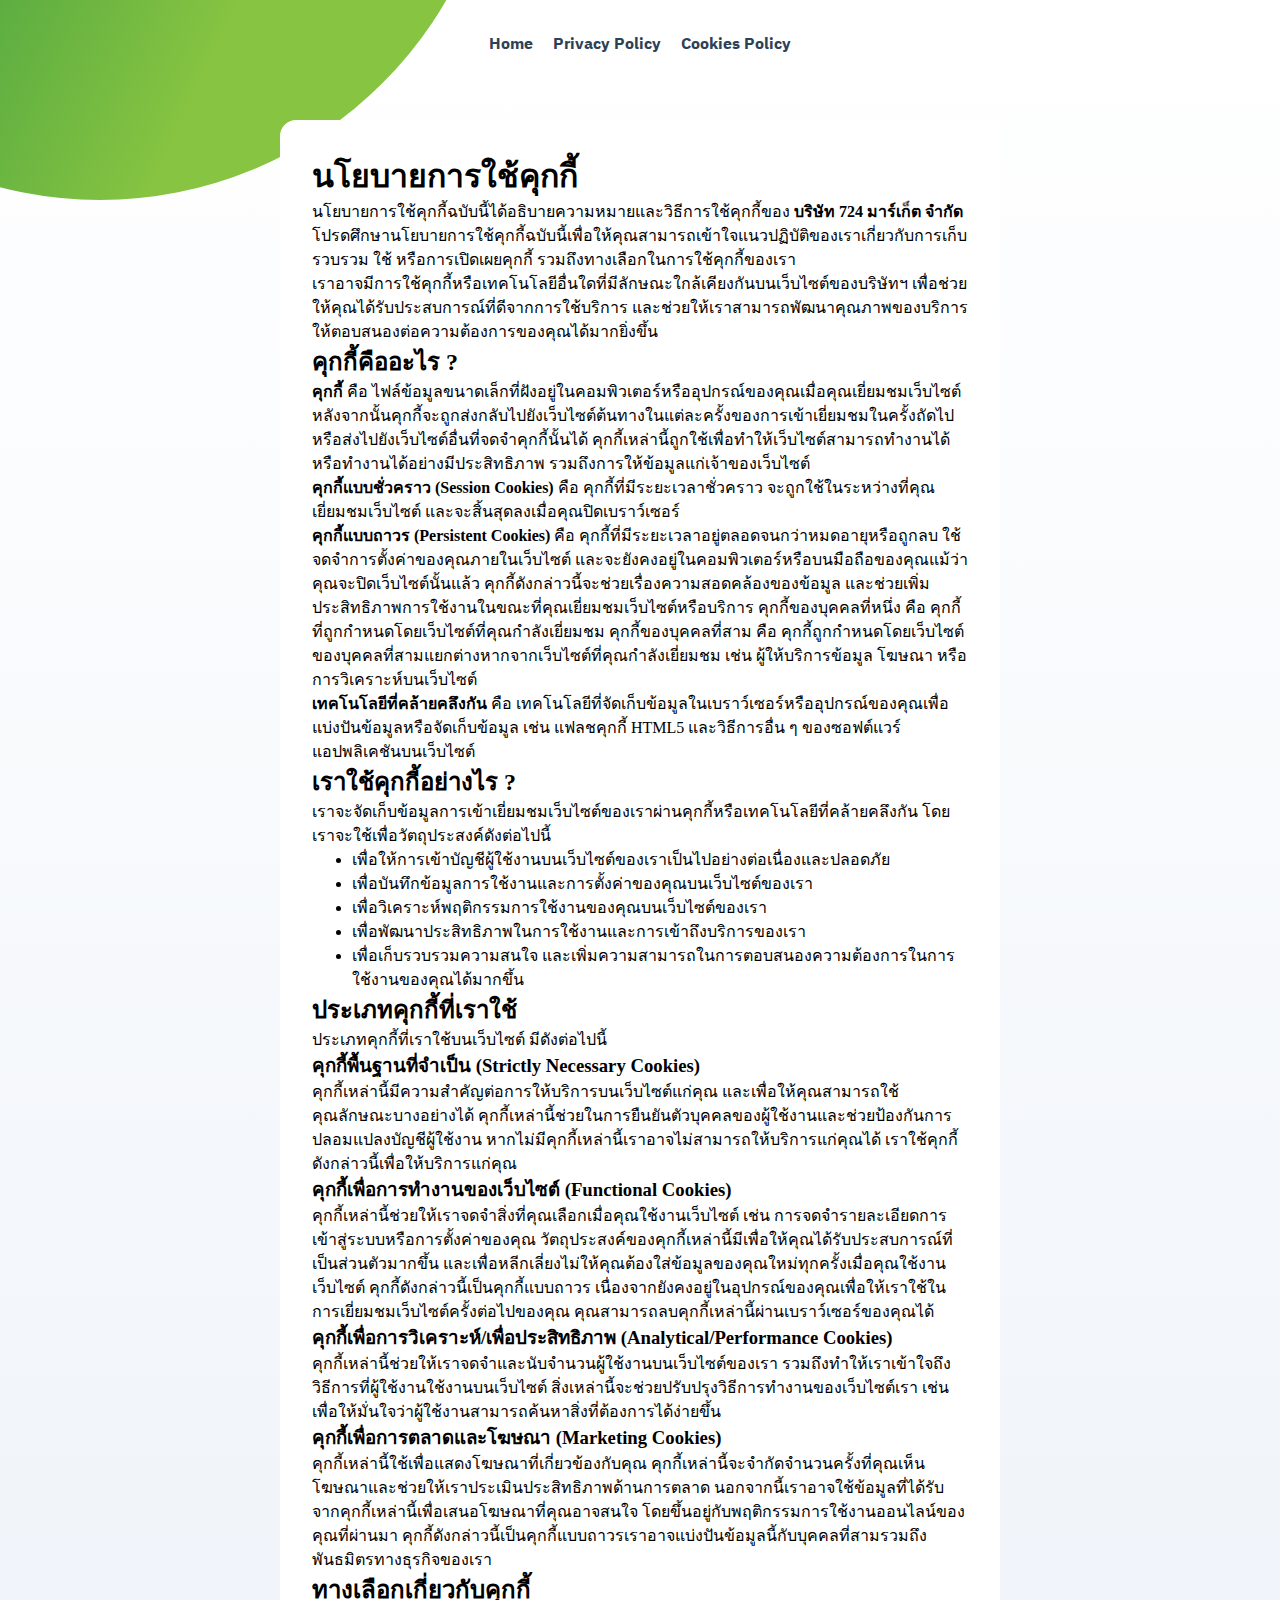
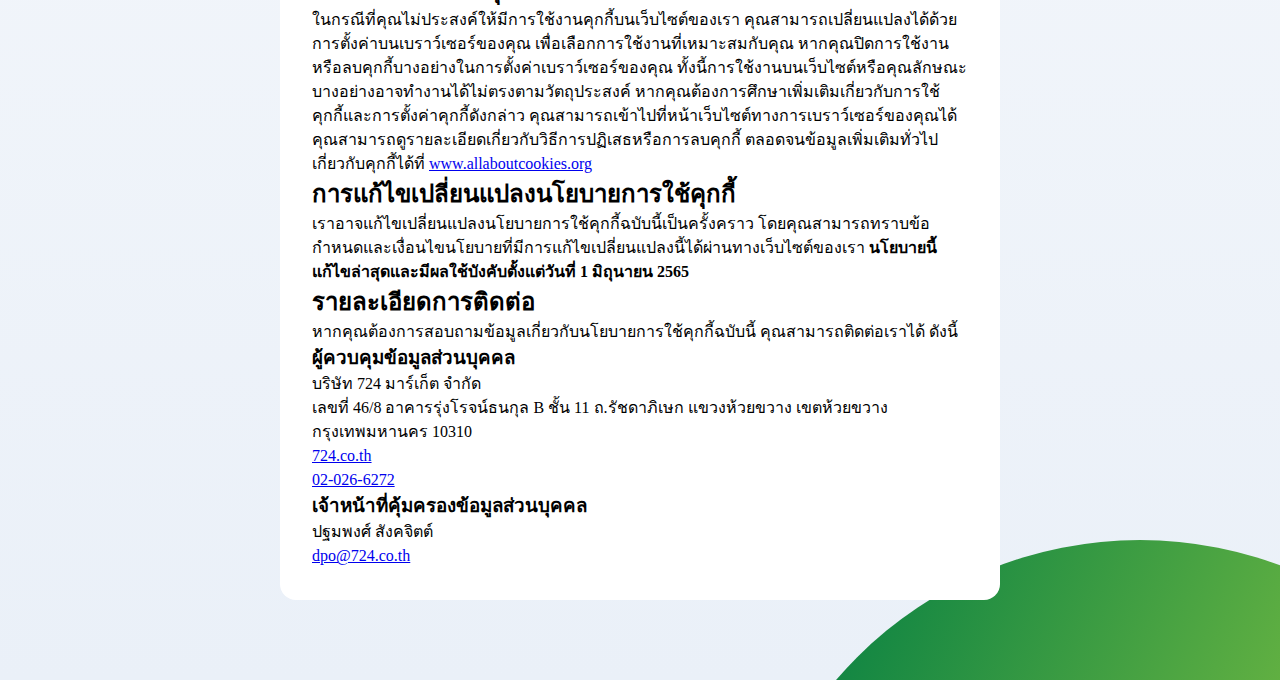
==== cookies-policy.html @ 90c88e3c "new: Change text" ====
<!DOCTYPE html>
<html lang="th">

	<head>
		<title>นโยบายการใช้คุกกี้ Cookie Policy</title>
		<meta charset="utf-8">
		<meta name="viewport" content="width=device-width, initial-scale=1">
		<meta name="theme-color" content="#138543">
		<meta name="author" content="CENTRY">
		<meta name="description" content="แนวปฏิบัติของเราเกี่ยวกับการเก็บรวบรวม ใช้ หรือการเปิดเผยคุกกี้ รวมถึงทางเลือกในการใช้คุกกี้ของเรา">
		<link rel="stylesheet" href="assets/style/demo.css">
		<link rel="stylesheet" href="assets/style/cookieconsent.css">
		<link rel="icon" type="image/png" href="assets/img/favicon.png">
	</head>

	<body>
		<div class="site-wrapper">
			<nav class="site-nav">
				<a href="index.html" title="Home">Home</a>
				<a href="privacy-policy.html" title="Privacy Policy">Privacy Policy</a>
				<a href="cookies-policy.html" title="Cookies Policy">Cookies Policy</a>
			</nav>
			
			<main class="site-content">
				<article class="content">
					<h1>นโยบายการใช้คุกกี้</h1>
					<p>นโยบายการใช้คุกกี้ฉบับนี้ได้อธิบายความหมายและวิธีการใช้คุกกี้ของ <b>บริษัท 724 มาร์เก็ต จำกัด</b> โปรดศึกษานโยบายการใช้คุกกี้ฉบับนี้เพื่อให้คุณสามารถเข้าใจแนวปฏิบัติของเราเกี่ยวกับการเก็บรวบรวม ใช้ หรือการเปิดเผยคุกกี้ รวมถึงทางเลือกในการใช้คุกกี้ของเรา</p>
					<p>เราอาจมีการใช้คุกกี้หรือเทคโนโลยีอื่นใดที่มีลักษณะใกล้เคียงกันบนเว็บไซต์ของบริษัทฯ เพื่อช่วยให้คุณได้รับประสบการณ์ที่ดีจากการใช้บริการ และช่วยให้เราสามารถพัฒนาคุณภาพของบริการให้ตอบสนองต่อความต้องการของคุณได้มากยิ่งขึ้น​</p>
					
					<h2>คุกกี้คืออะไร ?</h2>
					<p><b>คุกกี้</b> คือ ไฟล์ข้อมูลขนาดเล็กที่ฝังอยู่ในคอมพิวเตอร์หรืออุปกรณ์ของคุณเมื่อคุณเยี่ยมชมเว็บไซต์ หลังจากนั้นคุกกี้จะถูกส่งกลับไปยังเว็บไซต์ต้นทางในแต่ละครั้งของการเข้าเยี่ยมชมในครั้งถัดไปหรือส่งไปยังเว็บไซต์อื่นที่จดจำคุกกี้นั้นได้ คุกกี้เหล่านี้ถูกใช้เพื่อทำให้เว็บไซต์สามารถทำงานได้ หรือทำงานได้อย่างมีประสิทธิภาพ รวมถึงการให้ข้อมูลแก่เจ้าของเว็บไซต์</p>
					<p><b>คุกกี้แบบชั่วคราว (Session Cookies)</b> คือ คุกกี้ที่มีระยะเวลาชั่วคราว จะถูกใช้ในระหว่างที่คุณเยี่ยมชมเว็บไซต์ และจะสิ้นสุดลงเมื่อคุณปิดเบราว์เซอร์</p>
					<p><b>คุกกี้แบบถาวร (Persistent Cookies)</b> คือ คุกกี้ที่มีระยะเวลาอยู่ตลอดจนกว่าหมดอายุหรือถูกลบ ใช้จดจำการตั้งค่าของคุณภายในเว็บไซต์ และจะยังคงอยู่ในคอมพิวเตอร์หรือบนมือถือของคุณแม้ว่าคุณจะปิดเว็บไซต์นั้นแล้ว คุกกี้ดังกล่าวนี้จะช่วยเรื่องความสอดคล้องของข้อมูล และช่วยเพิ่มประสิทธิภาพการใช้งานในขณะที่คุณเยี่ยมชมเว็บไซต์หรือบริการ คุกกี้ของบุคคลที่หนึ่ง คือ คุกกี้ที่ถูกกำหนดโดยเว็บไซต์ที่คุณกำลังเยี่ยมชม คุกกี้ของบุคคลที่สาม คือ คุกกี้ถูกกำหนดโดยเว็บไซต์ของบุคคลที่สามแยกต่างหากจากเว็บไซต์ที่คุณกำลังเยี่ยมชม เช่น ผู้ให้บริการข้อมูล โฆษณา หรือการวิเคราะห์บนเว็บไซต์</p>
					<p><b>เทคโนโลยีที่คล้ายคลึงกัน</b> คือ เทคโนโลยีที่จัดเก็บข้อมูลในเบราว์เซอร์หรืออุปกรณ์ของคุณเพื่อแบ่งปันข้อมูลหรือจัดเก็บข้อมูล เช่น แฟลชคุกกี้ HTML5 และวิธีการอื่น ๆ ของซอฟต์แวร์แอปพลิเคชันบนเว็บไซต์</p>
					
					<h2>เราใช้คุกกี้อย่างไร ?</h2>
					<p>เราจะจัดเก็บข้อมูลการเข้าเยี่ยมชมเว็บไซต์ของเราผ่านคุกกี้หรือเทคโนโลยีที่คล้ายคลึงกัน โดยเราจะใช้เพื่อวัตถุประสงค์ดังต่อไปนี้</p>
					<ul>
						<li>เพื่อให้การเข้าบัญชีผู้ใช้งานบนเว็บไซต์ของเราเป็นไปอย่างต่อเนื่องและปลอดภัย</li>
						<li>เพื่อบันทึกข้อมูลการใช้งานและการตั้งค่าของคุณบนเว็บไซต์ของเรา</li>
						<li>เพื่อวิเคราะห์พฤติกรรมการใช้งานของคุณบนเว็บไซต์ของเรา</li>
						<li>เพื่อพัฒนาประสิทธิภาพในการใช้งานและการเข้าถึงบริการของเรา</li>
						<li>เพื่อเก็บรวบรวมความสนใจ และเพิ่มความสามารถในการตอบสนองความต้องการในการใช้งานของคุณได้มากขึ้น</li>
					</ul>

					<h2>ประเภทคุกกี้ที่เราใช้</h2>
					<p>ประเภทคุกกี้ที่เราใช้บนเว็บไซต์ มีดังต่อไปนี้</p>
					<h3>คุกกี้พื้นฐานที่จำเป็น (Strictly Necessary Cookies)</h3>
					<p>คุกกี้เหล่านี้มีความสำคัญต่อการให้บริการบนเว็บไซต์แก่คุณ และเพื่อให้คุณสามารถใช้คุณลักษณะบางอย่างได้ คุกกี้เหล่านี้ช่วยในการยืนยันตัวบุคคลของผู้ใช้งานและช่วยป้องกันการปลอมแปลงบัญชีผู้ใช้งาน หากไม่มีคุกกี้เหล่านี้เราอาจไม่สามารถให้บริการแก่คุณได้ เราใช้คุกกี้ดังกล่าวนี้เพื่อให้บริการแก่คุณ</p>
					<h3>คุกกี้เพื่อการทำงานของเว็บไซต์ (Functional Cookies)</h3>
					<p>คุกกี้เหล่านี้ช่วยให้เราจดจำสิ่งที่คุณเลือกเมื่อคุณใช้งานเว็บไซต์ เช่น การจดจำรายละเอียดการเข้าสู่ระบบหรือการตั้งค่าของคุณ วัตถุประสงค์ของคุกกี้เหล่านี้มีเพื่อให้คุณได้รับประสบการณ์ที่เป็นส่วนตัวมากขึ้น และเพื่อหลีกเลี่ยงไม่ให้คุณต้องใส่ข้อมูลของคุณใหม่ทุกครั้งเมื่อคุณใช้งานเว็บไซต์ คุกกี้ดังกล่าวนี้เป็นคุกกี้แบบถาวร เนื่องจากยังคงอยู่ในอุปกรณ์ของคุณเพื่อให้เราใช้ในการเยี่ยมชมเว็บไซต์ครั้งต่อไปของคุณ คุณสามารถลบคุกกี้เหล่านี้ผ่านเบราว์เซอร์ของคุณได้</p>
					<h3>คุกกี้เพื่อการวิเคราะห์/เพื่อประสิทธิภาพ (Analytical/Performance Cookies)</h3>
					<p>คุกกี้เหล่านี้ช่วยให้เราจดจำและนับจำนวนผู้ใช้งานบนเว็บไซต์ของเรา รวมถึงทำให้เราเข้าใจถึงวิธีการที่ผู้ใช้งานใช้งานบนเว็บไซต์ สิ่งเหล่านี้จะช่วยปรับปรุงวิธีการทำงานของเว็บไซต์เรา เช่น เพื่อให้มั่นใจว่าผู้ใช้งานสามารถค้นหาสิ่งที่ต้องการได้ง่ายขึ้น</p>
					<h3>คุกกี้เพื่อการตลาดและโฆษณา (Marketing Cookies)</h3>
					<p>คุกกี้เหล่านี้ใช้เพื่อแสดงโฆษณาที่เกี่ยวข้องกับคุณ คุกกี้เหล่านี้จะจำกัดจำนวนครั้งที่คุณเห็นโฆษณาและช่วยให้เราประเมินประสิทธิภาพด้านการตลาด นอกจากนี้เราอาจใช้ข้อมูลที่ได้รับจากคุกกี้เหล่านี้เพื่อเสนอโฆษณาที่คุณอาจสนใจ โดยขึ้นอยู่กับพฤติกรรมการใช้งานออนไลน์ของคุณที่ผ่านมา คุกกี้ดังกล่าวนี้เป็นคุกกี้แบบถาวรเราอาจแบ่งปันข้อมูลนี้กับบุคคลที่สามรวมถึงพันธมิตรทางธุรกิจของเรา</p>
				
					<h2>ทางเลือกเกี่ยวกับคุกกี้</h2>
					<p>ในกรณีที่คุณไม่ประสงค์ให้มีการใช้งานคุกกี้บนเว็บไซต์ของเรา คุณสามารถเปลี่ยนแปลงได้ด้วยการตั้งค่าบนเบราว์เซอร์ของคุณ เพื่อเลือกการใช้งานที่เหมาะสมกับคุณ หากคุณปิดการใช้งานหรือลบคุกกี้บางอย่างในการตั้งค่าเบราว์เซอร์ของคุณ ทั้งนี้การใช้งานบนเว็บไซต์หรือคุณลักษณะบางอย่างอาจทำงานได้ไม่ตรงตามวัตถุประสงค์ หากคุณต้องการศึกษาเพิ่มเติมเกี่ยวกับการใช้คุกกี้และการตั้งค่าคุกกี้ดังกล่าว คุณสามารถเข้าไปที่หน้าเว็บไซต์ทางการเบราว์เซอร์ของคุณได้ คุณสามารถดูรายละเอียดเกี่ยวกับวิธีการปฏิเสธหรือการลบคุกกี้ ตลอดจนข้อมูลเพิ่มเติมทั่วไปเกี่ยวกับคุกกี้ได้ที่ <a href="https://allaboutcookies.org/" title="All About Cookies | Online Privacy and Digital Security" target="_blank">www.allaboutcookies.org</a></p>

					<h2>การแก้ไขเปลี่ยนแปลงนโยบายการใช้คุกกี้</h2>
					<p>เราอาจแก้ไขเปลี่ยนแปลงนโยบายการใช้คุกกี้ฉบับนี้เป็นครั้งคราว โดยคุณสามารถทราบข้อกำหนดและเงื่อนไขนโยบายที่มีการแก้ไขเปลี่ยนแปลงนี้ได้ผ่านทางเว็บไซต์ของเรา <b>นโยบายนี้แก้ไขล่าสุดและมีผลใช้บังคับตั้งแต่วันที่ 1 มิถุนายน 2565</b></p>

					<h2>รายละเอียดการติดต่อ</h2>
					<p>หากคุณต้องการสอบถามข้อมูลเกี่ยวกับนโยบายการใช้คุกกี้ฉบับนี้ คุณสามารถติดต่อเราได้ ดังนี้</p>

					<h3>ผู้ควบคุมข้อมูลส่วนบุคคล</h3>
					<p>บริษัท 724 มาร์เก็ต จำกัด
					<br>เลขที่ 46/8 อาคารรุ่งโรจน์ธนกุล B ชั้น 11 ถ.รัชดาภิเษก แขวงห้วยขวาง เขตห้วยขวาง กรุงเทพมหานคร 10310
					<br><a href="https://724.co.th/" title="724.co.th">724.co.th</a>
					<br><a href="tel:020266272" title="02-026-6272">02-026-6272</a></p>
				
					<h3>เจ้าหน้าที่คุ้มครองข้อมูลส่วนบุคคล</h3>
					<p>ปฐมพงศ์ สังคจิตต์
					<br><a href="mailto:dpo@724.co.th" title="dpo@724.co.th">dpo@724.co.th</a></p>
				</article>
			</main>
		</div>

		<button id="cc-reconsent" data-cc="c-settings">ตั้งค่าคุกกี้</button>

		<!-- COOKIES CONSENT -->
		<script defer src="assets/js/cookieconsent.js"></script>
		<script defer src="assets/js/cookieconsent-init.js"></script>
	</body>

</html>
---- assets/style/demo.css ----
@import url("https://fonts.googleapis.com/css2?family=IBM+Plex+Sans+Thai:wght@700&family=Sarabun:wght@500&display=swap");*,*::before,*::after{box-sizing:border-box}*{margin:0}html,body{height:auto}body{line-height:1.5;-webkit-font-smoothing:antialiased}img,picture,video,canvas,svg{display:block;max-width:100%}input,button,textarea,select{font:inherit}p,h1,h2,h3,h4,h5,h6{overflow-wrap:break-word}#root #__next{isolation:isolate}body{background-image:-webkit-linear-gradient(#fff, #eaf0f8);background-image:linear-gradient(#fff, #eaf0f8)}.site-wrapper{background:url(../img/circle-green-gradient.svg) -360px -740px no-repeat,url(../img/circle-green-gradient.svg) right -460px bottom -720px no-repeat;width:100%;padding-bottom:50px}.home .site-wrapper{height:100vh;padding-bottom:0}.site-nav{display:flex;justify-content:center;align-items:center;gap:20px;height:10vh;font-family:'IBM Plex Sans Thai', sans-serif;font-size:1em;font-weight:700}.site-nav a{color:#2d4156;text-decoration:none}.site-nav a:hover,.site-nav a:focus{color:#1d2e38;transition:box-shadow 200ms ease 0s;box-shadow:0px 2px 0px #1d2e38}.home .site-content{display:grid;place-items:center;height:70vh}.content{background-color:#fff;margin:30px auto;width:95%;padding:2em;border-radius:1em}@media only screen and (min-width: 768px){.site-wrapper{background-position:-300px -600px, right -260px bottom -660px}.content{width:720px}}

/*# sourceMappingURL=demo.css.map */
---- assets/style/cookieconsent.css ----
.cc_div *,.cc_div :before,.cc_div :after{-webkit-box-sizing:border-box;box-sizing:border-box;float:none;font-style:inherit;font-variant:normal;font-weight:inherit;font-family:inherit;line-height:1.2;font-size:1em;transition:none;animation:none;margin:0;padding:0;text-transform:none;letter-spacing:unset;color:inherit;background:none;border:none;box-shadow:none;text-decoration:none;text-align:left;visibility:unset}.cc_div{font-size:16px;font-family:var(--cc-font-body);font-weight:var(--cc-font-body-weight);-webkit-font-smoothing:antialiased;-moz-osx-font-smoothing:grayscale;text-rendering:optimizeLegibility;color:#2d4156;color:var(--cc-text)}.cc_div .c-bn,.cc_div .b-tl,#s-ttl,#c-ttl,#s-bl td:before{font-weight:600}.cc_div .b-tl{font-family:var(--cc-font-heading);font-weight:var(--cc-font-heading-weight)}#cm,#s-inr,.cc_div .c-bl,.cc_div .b-tl,#s-bl .act .b-acc{border-radius:.35em}#s-bl .act .b-acc{border-top-left-radius:0;border-top-right-radius:0}.cc_div input,.cc_div button,.cc_div a{-webkit-appearance:none;-moz-appearance:none;appearance:none}.cc_div a{border-bottom:1px solid}.cc_div a:hover{text-decoration:none;border-color:transparent}.c--anim #cm,.c--anim #s-cnt,.c--anim #s-inr,#cs-ov,#cm-ov{transition:visibility .25s linear, opacity .25s ease, transform .25s ease !important}.c--anim .c-bn{transition:background-color .25s ease !important}.c--anim #cm.bar.slide,.c--anim .bar.slide #s-inr{transition:visibility .4s ease, opacity .4s ease, transform .4s ease !important}.c--anim #cm.bar.slide+#cm-ov,.c--anim .bar.slide+#cs-ov{transition:visibility .4s ease, opacity .4s ease, transform .4s ease !important}#cm.bar.slide,.cc_div .bar.slide #s-inr{transform:translateX(100%);opacity:1}#cm.bar.top.slide,.cc_div .bar.left.slide #s-inr{transform:translateX(-100%);opacity:1}#cm.slide,.cc_div .slide #s-inr{transform:translateY(1.6em)}#cm.top.slide{transform:translateY(-1.6em)}#cm.bar.slide{transform:translateY(100%)}#cm.bar.top.slide{transform:translateY(-100%)}.show--consent .c--anim #cm,.show--consent .c--anim #cm.bar,.show--settings .c--anim #s-inr,.show--settings .c--anim .bar.slide #s-inr{opacity:1;transform:scale(1);visibility:visible !important}.show--consent .c--anim #cm.box.middle,.show--consent .c--anim #cm.cloud.middle{transform:scale(1) translateY(-50%)}.show--settings .c--anim #s-cnt{visibility:visible !important}.force--consent.show--consent .c--anim #cm-ov,.show--settings .c--anim #cs-ov{visibility:visible !important;opacity:1 !important}#cm{font-family:inherit;padding:1.1em 1.8em 1.4em 1.8em;position:fixed;z-index:1;background:#fff;background:var(--cc-bg);max-width:24.2em;width:100%;bottom:1.250em;right:1.250em;box-shadow:0 0.625em 1.875em #000000;box-shadow:0 0.625em 1.875em rgba(2,2,3,0.28);opacity:0;visibility:hidden;transform:scale(0.95);line-height:initial}#cc_div #cm{display:block !important}#c-ttl{margin-bottom:.5em;font-size:1.1em}.cloud #c-ttl,.s-ttl{margin-top:.2em;font-family:var(--cc-font-heading);font-weight:var(--cc-font-heading-weight)}.s-ttl{margin-top:0;margin-bottom:.2em;font-size:1.1em}#c-txt{font-size:0.9em;line-height:1.65em}.cc_div #c-bns{display:flex;justify-content:space-between;margin-top:1.4em}.cc_div .c-bn{color:#40505a;color:var(--cc-btn-secondary-text);background:#e5ebef;background:var(--cc-btn-secondary-bg);padding:1.1em 1.7em .9em;display:inline-block;cursor:pointer;font-size:0.92em;-moz-user-select:none;-khtml-user-select:none;-webkit-user-select:none;-o-user-select:none;user-select:none;text-align:center;border-radius:4px;flex:1;font-family:var(--cc-font-heading);font-weight:var(--cc-font-heading-weight)}#c-bns button+button,#s-cnt button+button,#s-c-bn{float:right;margin-left:1em}#s-cnt #s-rall-bn{float:none}#cm .c_link:hover,#cm .c_link:active,#s-cnt button+button:hover,#s-cnt button+button:active,#s-c-bn:active,#s-c-bn:hover{background:#d8e0e6;background:var(--cc-btn-secondary-hover-bg)}#s-cnt{position:fixed;top:0;left:0;width:100%;z-index:101;display:table;height:100%;visibility:hidden}#s-bl{outline:none}#s-bl .title{margin-top:1.4em}#s-bl .title:first-child{margin-top:0}#s-bl .b-bn{margin-top:0}#s-bl .b-acc .p{margin-top:0;padding:1em}#s-cnt .b-bn .b-tl{display:block;font-family:var(--cc-font-heading);font-weight:var(--cc-font-heading-weight);font-size:.95em;width:100%;position:relative;padding:1.3em 6.4em 1.3em 2.7em;background:none;transition:background-color .25s ease}#s-cnt .b-bn .b-tl.exp{cursor:pointer}#s-cnt .act .b-bn .b-tl{border-bottom-right-radius:0;border-bottom-left-radius:0}#s-cnt .b-bn .b-tl:active,#s-cnt .b-bn .b-tl:hover{background:#e9eff4;background:var(--cc-cookie-category-block-bg-hover)}#s-bl .b-bn{position:relative}#s-bl .c-bl{padding:1em;margin-bottom:.5em;border:1px solid #f1f3f5;border-color:var(--cc-section-border);transition:background-color .25s ease}#s-bl .c-bl:hover{background:#f0f4f7;background:var(--cc-cookie-category-block-bg)}#s-bl .c-bl:last-child{margin-bottom:.5em}#s-bl .c-bl:first-child{transition:none;padding:0;margin-top:0;border:none;margin-bottom:2em}#s-bl .c-bl:not(.b-ex):first-child:hover{background:transparent;background:unset}#s-bl .c-bl.b-ex{padding:0;border:none;background:#f0f4f7;background:var(--cc-cookie-category-block-bg);transition:none}#s-bl .c-bl.b-ex+.c-bl{margin-top:2em}#s-bl .c-bl.b-ex+.c-bl.b-ex{margin-top:0}#s-bl .c-bl.b-ex:first-child{margin-bottom:1em}#s-bl .c-bl.b-ex:first-child{margin-bottom:.5em}#s-bl .b-acc{max-height:0;overflow:hidden;padding-top:0;margin-bottom:0;display:none}#s-bl .act .b-acc{max-height:100%;display:block;overflow:hidden}#s-cnt .p{font-size:0.85em;line-height:1.65em;margin-top:.5em;color:var(--cc-text);color:var(--cc-block-text)}.cc_div .b-tg .c-tgl:disabled{cursor:not-allowed}#c-vln{display:table-cell;vertical-align:middle;position:relative}#cs{padding:0 1.7em;width:100%;position:fixed;left:0;right:0;top:0;bottom:0;height:100%}#s-inr{height:100%;position:relative;max-width:45em;margin:0 auto;transform:scale(0.96);opacity:0;padding-top:4.75em;padding-bottom:4.75em;position:relative;height:100%;overflow:hidden;visibility:hidden;box-shadow:rgba(3,6,9,0.26) 0px 13px 27px -5px}#s-inr,#s-hdr,#s-bns{background:#fff;background:var(--cc-bg)}#s-bl{overflow-y:auto;overflow-y:overlay;overflow-x:hidden;height:100%;padding:1.3em 2.1em;display:block;width:100%}#s-bns{position:absolute;bottom:0;left:0;right:0;padding:1em 2.1em;border-top:1px solid #f1f3f5;border-color:var(--cc-section-border);height:5em}.cc_div .cc-link{color:#253b48;color:var(--cc-btn-primary-bg);border-bottom:1px solid #253b48;border-color:var(--cc-btn-primary-bg);display:inline;padding-bottom:0;text-decoration:none;cursor:pointer;font-weight:600}.cc_div .cc-link:hover,.cc_div .cc-link:active{border-color:transparent}#c-bns button:first-child,#s-bns button:first-child{color:#fff;color:var(--cc-btn-primary-text);background:#253b48;background:var(--cc-btn-primary-bg)}#c-bns.swap button:first-child{color:#40505a;color:var(--cc-btn-secondary-text);background:#e5ebef;background:var(--cc-btn-secondary-bg)}#c-bns.swap button:last-child{color:#fff;color:var(--cc-btn-primary-text);background:#253b48;background:var(--cc-btn-primary-bg)}.cc_div .b-tg .c-tgl:checked~.c-tg{background:#253b48;background:var(--cc-toggle-bg-on)}#c-bns button:first-child:active,#c-bns button:first-child:hover,#s-bns button:first-child:active,#s-bns button:first-child:hover,#c-bns.swap button:last-child:active,#c-bns.swap button:last-child:hover{background:#1d2e38;background:var(--cc-btn-primary-hover-bg)}#c-bns.swap button:first-child:active,#c-bns.swap button:first-child:hover{background:#d8e0e6;background:var(--cc-btn-secondary-hover-bg)}#s-hdr{position:absolute;top:0;width:100%;display:table;padding:0 2.1em;height:4.75em;vertical-align:middle;z-index:2;border-bottom:1px solid #f1f3f5;border-color:var(--cc-section-border)}#s-ttl{display:table-cell;vertical-align:middle;font-size:1em}#s-c-bn{padding:0;width:1.7em;height:1.7em;font-size:1.45em;margin:0;font-weight:initial;position:relative}#s-c-bnc{display:table-cell;vertical-align:middle}.cc_div span.t-lb{position:absolute;top:0;z-index:-1;opacity:0;pointer-events:none;overflow:hidden}#c_policy__text{height:31.250em;overflow-y:auto;margin-top:1.250em}#c-s-in{position:relative;transform:translateY(-50%);top:50%;height:100%;height:calc(100% - 2.5em);max-height:37.5em}@media screen and (min-width: 688px){#s-bl::-webkit-scrollbar{width:.9em;height:100%;background:transparent;border-radius:0 0.250em 0.250em 0}#s-bl::-webkit-scrollbar-thumb{border:0.25em solid var(--cc-bg);background:#cfd5db;background:var(--cc-webkit-scrollbar-bg);border-radius:100em}#s-bl::-webkit-scrollbar-thumb:hover{background:#9199a0;background:var(--cc-webkit-scrollbar-bg-hover)}#s-bl::-webkit-scrollbar-button{width:10px;height:5px}}.cc_div .b-tg{position:absolute;right:0;top:0;bottom:0;display:inline-block;margin:auto;right:1.2em;cursor:pointer;-webkit-user-select:none;-moz-user-select:none;-ms-user-select:none;user-select:none;vertical-align:middle}.cc_div .b-tg .c-tgl{position:absolute;cursor:pointer;display:block;top:0;left:0;margin:0;border:0}.cc_div .b-tg .c-tg{position:absolute;background:#919ea6;background:var(--cc-toggle-bg-off);transition:background-color .25s ease, box-shadow .25s ease;pointer-events:none}.cc_div span.t-lb,.cc_div .b-tg,.cc_div .b-tg .c-tg,.cc_div .b-tg .c-tgl{width:3.4em;height:1.5em;border-radius:4em}.cc_div .b-tg .c-tg.c-ro{cursor:not-allowed}.cc_div .b-tg .c-tgl~.c-tg.c-ro{background:#d5dee2;background:var(--cc-toggle-bg-readonly)}.cc_div .b-tg .c-tgl~.c-tg.c-ro:after{box-shadow:none}.cc_div .b-tg .c-tg:after{content:"";position:relative;display:block;left:0.125em;top:0.125em;width:1.25em;height:1.25em;border:none;box-sizing:content-box;background:#fff;background:var(--cc-toggle-knob-bg);box-shadow:0 1px 2px rgba(24,32,35,0.36);transition:transform .25s ease;border-radius:100%}.cc_div .b-tg .c-tgl:checked~.c-tg:after{transform:translateX(1.9em)}#s-bl table,#s-bl th,#s-bl td{border:none}#s-bl tbody tr{transition:background-color .25s ease}#s-bl tbody tr:hover{background:#e9eff4;background:var(--cc-cookie-category-block-bg-hover)}#s-bl table{text-align:left;border-collapse:collapse;width:100%;padding:0;margin:0;overflow:hidden}#s-bl td,#s-bl th{padding:0.8em 0.625em;text-align:left;vertical-align:top;font-size:.8em;padding-left:1.2em}#s-bl th{font-family:inherit;padding:1.2em 1.2em}#s-bl thead tr:first-child{border-bottom:1px solid #e9edf2;border-color:var(--cc-cookie-table-border)}.force--consent #s-cnt,.force--consent #cs{width:100vw}#cm-ov,#cs-ov{position:fixed;left:0;right:0;top:0;bottom:0;visibility:hidden;opacity:0;background:#070707;background:rgba(4,6,8,0.85);background:var(--cc-overlay-bg);display:none;transition:none}.show--settings #cs-ov,.c--anim #cs-ov,.force--consent .c--anim #cm-ov,.force--consent.show--consent #cm-ov{display:block}#cs-ov{z-index:2}.force--consent .cc_div{position:fixed;top:0;left:0;bottom:0;width:100%;width:100vw;visibility:hidden;transition:visibility .25s linear}.force--consent.show--consent .c--anim .cc_div,.force--consent.show--settings .c--anim .cc_div{visibility:visible}.force--consent #cm{position:absolute}.force--consent #cm.bar{width:100vw;max-width:100vw}html.force--consent.show--consent{overflow-y:hidden !important}html.force--consent.show--consent,html.force--consent.show--consent body{height:auto !important;overflow-x:hidden !important}.cc_div .b-bn .exp::before,.cc_div .act .b-bn .exp::before{border:solid #2d4156;border-color:var(--cc-btn-secondary-text);border-width:0 2px 2px 0;padding:.2em;display:inline-block;position:absolute;content:'';margin-right:15px;position:absolute;transform:translateY(-50%) rotate(45deg);left:1.2em;top:50%}.cc_div .act .b-bn .b-tl::before{transform:translateY(-20%) rotate(225deg)}.cc_div .on-i::before{border:solid #fff;border-color:var(--cc-toggle-knob-icon-color);border-width:0 2px 2px 0;padding:.1em;display:inline-block;padding-bottom:.45em;content:'';margin:0 auto;transform:rotate(45deg);top:.37em;left:.75em;position:absolute}#s-c-bn::before,#s-c-bn::after{content:'';position:absolute;left:.82em;top:.58em;height:.6em;width:1.5px;background:#444d53;background:var(--cc-btn-secondary-text);transform:rotate(45deg);border-radius:1em;margin:0 auto}#s-c-bn::after{transform:rotate(-45deg)}.cc_div .off-i,.cc_div .on-i{height:100%;width:50%;position:absolute;right:0;display:block;text-align:center;transition:opacity .15s ease}.cc_div .on-i{left:0;opacity:0}.cc_div .off-i::before,.cc_div .off-i::after{right:.8em;top:.42em;content:' ';height:.7em;width:.09375em;display:block;background:#cdd6dc;background:var(--cc-toggle-knob-icon-color);margin:0 auto;position:absolute;transform-origin:center}.cc_div .off-i::before{transform:rotate(45deg)}.cc_div .off-i::after{transform:rotate(-45deg)}.cc_div .b-tg .c-tgl:checked~.c-tg .on-i{opacity:1}.cc_div .b-tg .c-tgl:checked~.c-tg .off-i{opacity:0}#cm.box.middle,#cm.cloud.middle{top:50%;transform:translateY(-37%);bottom:auto}#cm.box.middle.zoom,#cm.cloud.middle.zoom{transform:scale(0.95) translateY(-50%)}#cm.box.center{left:1em;right:1em;margin:0 auto}#cm.cloud{max-width:50em;margin:0 auto;text-align:center;left:1em;right:1em;overflow:hidden;padding:1.3em 2em;width:unset}.cc_div .cloud #c-inr{display:table;width:100%}.cc_div .cloud #c-inr-i{width:70%;display:table-cell;vertical-align:top;padding-right:2.4em}.cc_div .cloud #c-txt{font-size:0.85em}.cc_div .cloud #c-bns{min-width:170px;display:table-cell;vertical-align:middle}#cm.cloud .c-bn{margin:.625em 0 0 0;width:100%}#cm.cloud .c-bn:first-child{margin:0}#cm.cloud.left{margin-right:1.25em}#cm.cloud.right{margin-left:1.25em}#cm.bar{width:100%;max-width:100%;left:0;right:0;bottom:0;border-radius:0;position:fixed;padding:2em}#cm.bar #c-inr{max-width:32em;margin:0 auto}#cm.bar #c-bns{max-width:33.75em}#cm.bar #cs{padding:0}.cc_div .bar #c-s-in{top:0;transform:none;height:100%;max-height:100%}.cc_div .bar #s-hdr,.cc_div .bar #s-bl,.cc_div .bar #s-bns{padding-left:1.6em;padding-right:1.6em}.cc_div .bar #cs{padding:0}.cc_div .bar #s-inr{margin:0;margin-left:auto;margin-right:0;border-radius:0;max-width:32em}.cc_div .bar.left #s-inr{margin-left:0;margin-right:auto}.cc_div .bar #s-bl table,.cc_div .bar #s-bl thead,.cc_div .bar #s-bl tbody,.cc_div .bar #s-bl th,.cc_div .bar #s-bl td,.cc_div .bar #s-bl tr,.cc_div .bar #s-cnt{display:block}.cc_div .bar #s-bl thead tr{position:absolute;top:-9999px;left:-9999px}.cc_div .bar #s-bl tr{border-top:1px solid #e3e7ed;border-color:var(--cc-cookie-table-border)}.cc_div .bar #s-bl td{border:none;position:relative;padding-left:35%}.cc_div .bar #s-bl td:before{position:absolute;left:1em;padding-right:0.625em;white-space:nowrap;content:attr(data-column);color:#000;color:var(--cc-text);overflow:hidden;text-overflow:ellipsis}#cm.top{bottom:auto;top:1.250em}#cm.left{right:auto;left:1.250em}#cm.right{left:auto;right:1.250em}#cm.bar.left,#cm.bar.right{left:0;right:0}#cm.bar.top{top:0}@media screen and (max-width: 688px){#cm,#cm.cloud,#cm.left,#cm.right{width:auto;max-width:100%;margin:0;padding:1.4em !important;right:1em;left:1em;bottom:1em;display:block}.force--consent #cm,.force--consent #cm.cloud{width:auto;max-width:100vw}#cm.top{top:1em;bottom:auto}#cm.bottom{bottom:1em;top:auto}#cm.bar.bottom{bottom:0}#cm.cloud .c-bn{font-size:.95em}#s-bns,.cc_div .bar #s-bns{padding:1em 1.3em}.cc_div .bar #s-inr{max-width:100%;width:100%}.cc_div .cloud #c-inr-i{padding-right:0}#cs{border-radius:0;padding:0}#c-s-in{max-height:100%;height:100%;top:0;transform:none}.cc_div .b-tg{transform:scale(1.1);right:1.1em}#s-inr{margin:0;padding-bottom:7.9em;border-radius:0}#s-bns{height:7.9em}#s-bl,.cc_div .bar #s-bl{padding:1.3em}#s-hdr,.cc_div .bar #s-hdr{padding:0 1.3em}#s-bl table{width:100%}#s-inr.bns-t{padding-bottom:10.5em}.bns-t #s-bns{height:10.5em}.cc_div .bns-t .c-bn{font-size:0.83em;padding:.9em 1.6em}#s-cnt .b-bn .b-tl{padding-top:1.2em;padding-bottom:1.2em}#s-bl table,#s-bl thead,#s-bl tbody,#s-bl th,#s-bl td,#s-bl tr,#s-cnt{display:block}#s-bl thead tr{position:absolute;top:-9999px;left:-9999px}#s-bl tr{border-top:1px solid #e3e7ed;border-color:var(--cc-cookie-table-border)}#s-bl td{border:none;position:relative;padding-left:35%}#s-bl td:before{position:absolute;left:1em;padding-right:0.625em;white-space:nowrap;content:attr(data-column);color:#000;color:var(--cc-text);overflow:hidden;text-overflow:ellipsis}#cm .c-bn,.cc_div .c-bn{width:100%;margin-right:0}#s-cnt #s-rall-bn{margin-left:0}.cc_div #c-bns{flex-direction:column}#c-bns button+button,#s-cnt button+button{margin-top:0.625em;margin-left:0;float:unset}#cm.cloud,#cm.box{left:1em;right:1em;width:auto}#cm.cloud.right,#cm.cloud.left{margin:0}.cc_div .cloud #c-bns,.cc_div .cloud #c-inr,.cc_div .cloud #c-inr-i{display:block;width:auto;min-width:unset}.cc_div .cloud #c-txt{font-size:.9em}.cc_div .cloud #c-bns{margin-top:1.625em}}.cc_div.ie #c-vln{height:100%;padding-top:5.62em}.cc_div.ie .bar #c-vln{padding-top:0}.cc_div.ie #cs{max-height:37.5em;position:relative;top:0;margin-top:-5.625em}.cc_div.ie .bar #cs{margin-top:0;max-height:100%}.cc_div.ie #cm{border:1px solid #dee6e9}.cc_div.ie #c-s-in{top:0}.cc_div.ie .b-tg{padding-left:1em;margin-bottom:0.7em}.cc_div.ie .b-tg .c-tgl:checked~.c-tg:after{left:1.95em}.cc_div.ie #s-bl table{overflow:auto}.cc_div.ie .b-tg .c-tg{display:none}.cc_div.ie .b-tg .c-tgl{position:relative;display:inline-block;vertical-align:middle;margin-bottom:0.2em;height:auto}.cc_div.ie #s-cnt .b-bn .b-tl{padding:1.3em 6.4em 1.3em 1.4em}.cc_div.ie .bar #s-bl td:before{display:none}.cc_div.ie .bar #s-bl td{padding:0.8em 0.625em 0.8em 1.2em}.cc_div.ie .bar #s-bl thead tr{position:relative}.cc_div.ie .b-tg .t-lb{filter:alpha(opacity=0)}.cc_div.ie #cm-ov,.cc_div.ie #cs-ov{filter:alpha(opacity=80)}.cc-powerby{font-size:.7em;font-weight:var(--cc-font-body-weight);color:var(--cc-text)}#cc-reconsent{cursor:pointer;position:fixed;left:1em;bottom:1em;border-radius:50%;display:block;width:40px;height:40px;background:var(--cc-bg) url("../img/cookie.png") no-repeat center center;box-shadow:0 0.625em 1.875em #000000;box-shadow:0 0.625em 1.875em rgba(2,2,3,0.28);border:none;background-size:calc(512px / 20) calc(512px / 20);text-indent:-9999px;opacity:0;visibility:hidden;transform:translateY(2em);transition:visibility .25s linear, opacity .25s ease, transform .25s ease !important}#cc-reconsent.is-active{opacity:1;visibility:visible;transform:translateY(0)}

/*# sourceMappingURL=cookieconsent.css.map */
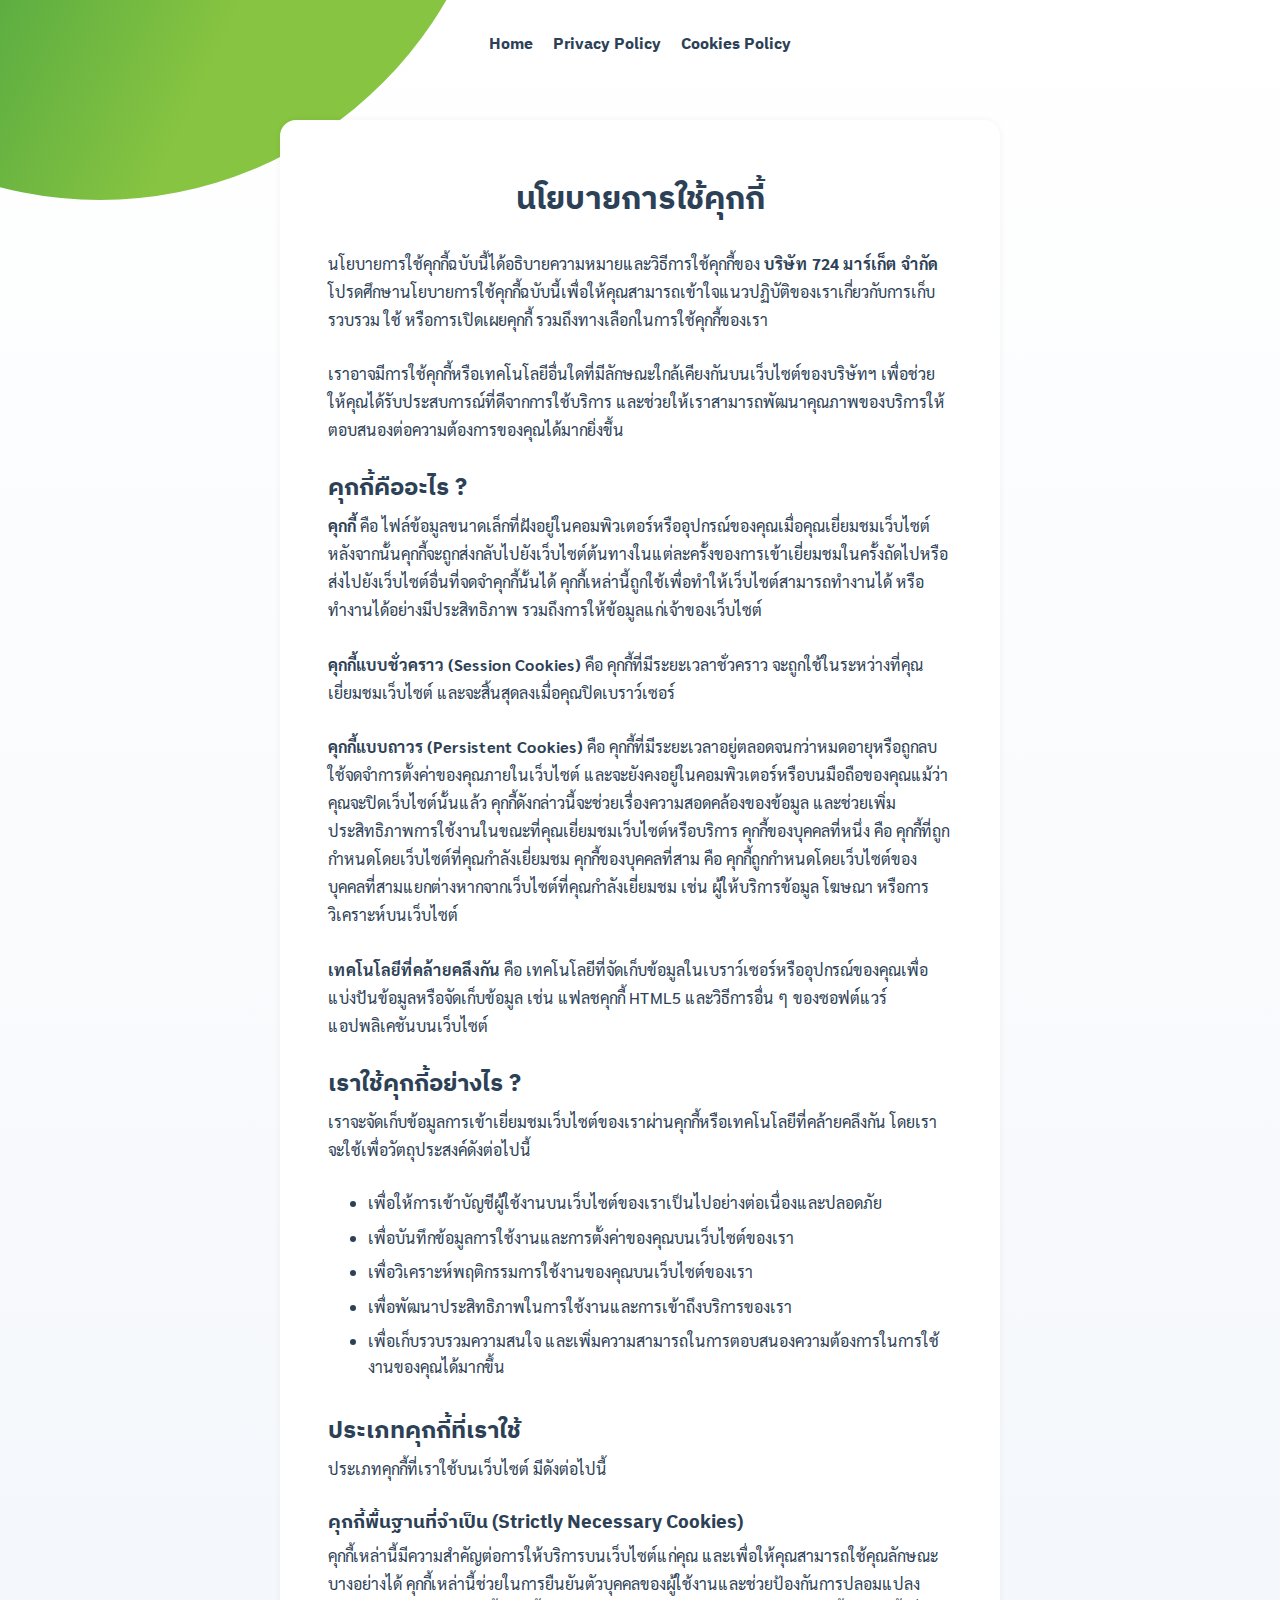
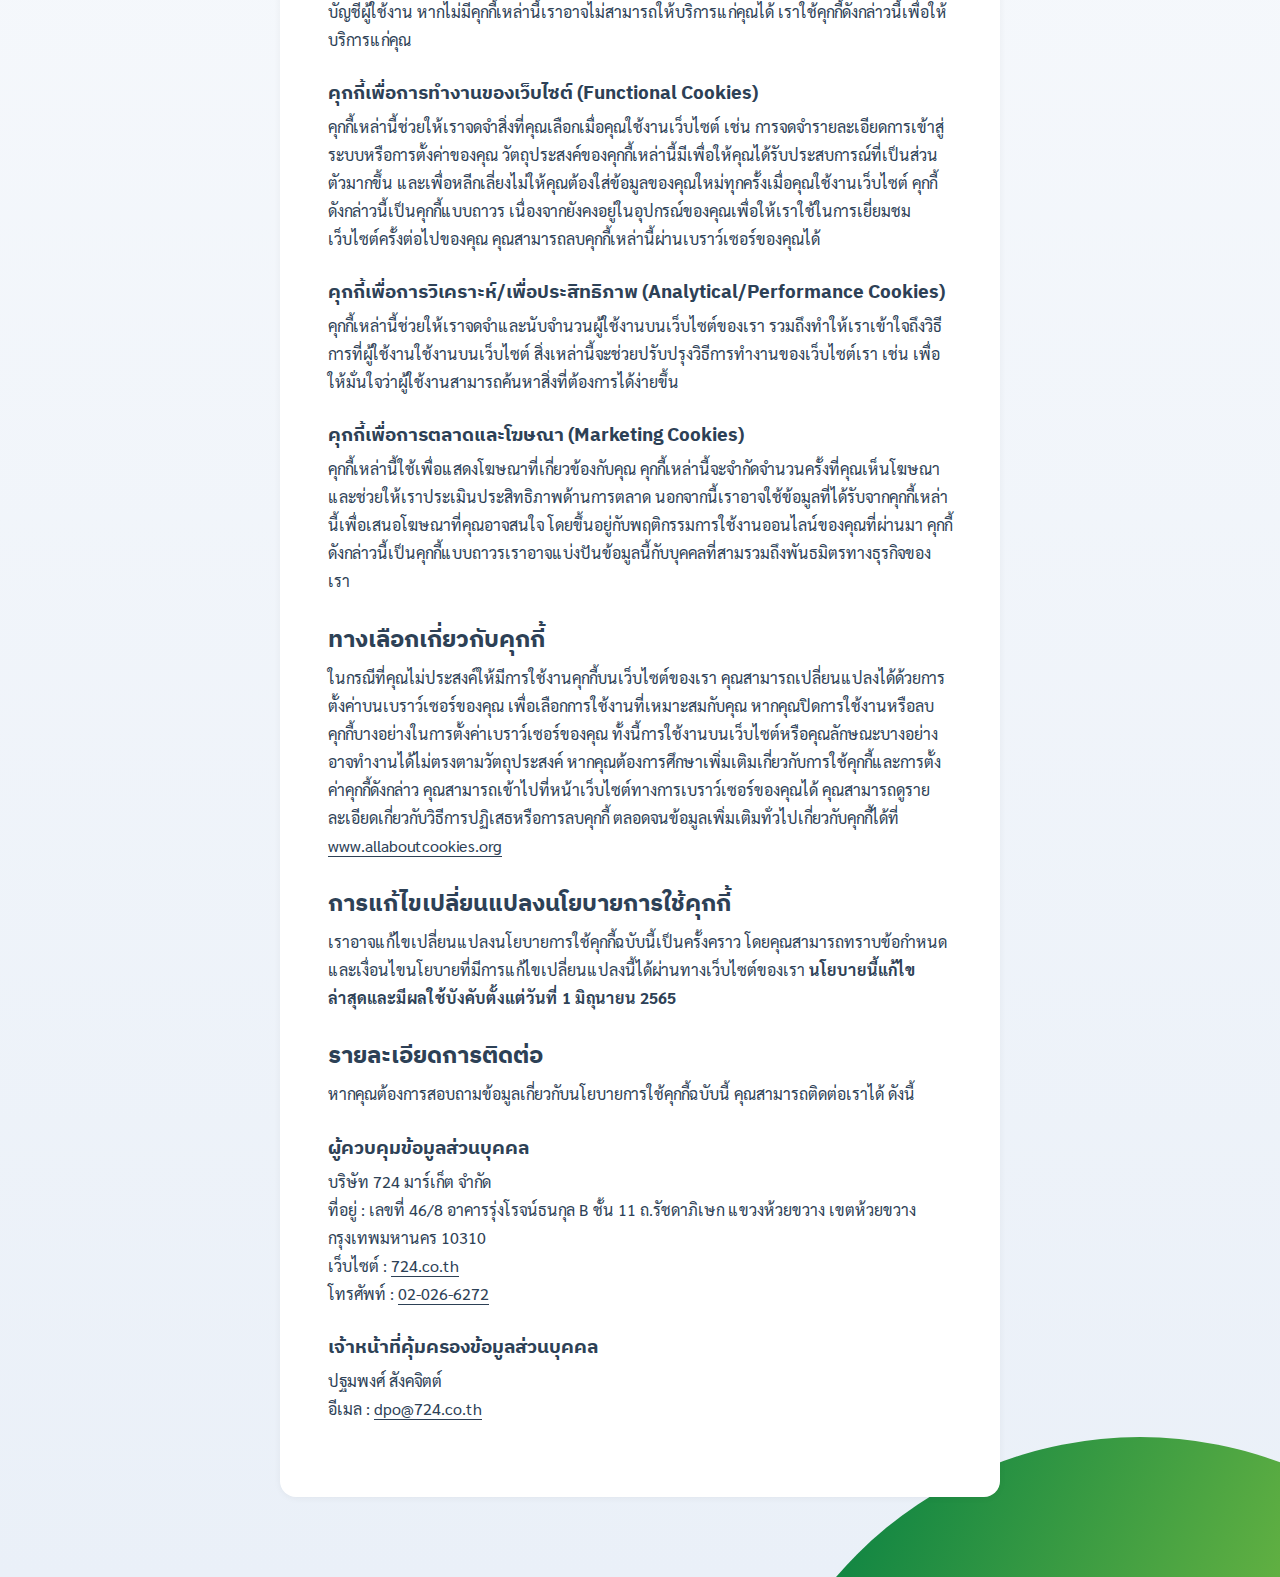
==== commit 86acff3c: "feature: Complete Cookies Policy page" ====
--- a/cookies-policy.html
+++ b/cookies-policy.html
@@ -65,13 +65,13 @@
 
 					<h3>ผู้ควบคุมข้อมูลส่วนบุคคล</h3>
 					<p>บริษัท 724 มาร์เก็ต จำกัด
-					<br>เลขที่ 46/8 อาคารรุ่งโรจน์ธนกุล B ชั้น 11 ถ.รัชดาภิเษก แขวงห้วยขวาง เขตห้วยขวาง กรุงเทพมหานคร 10310
-					<br><a href="https://724.co.th/" title="724.co.th">724.co.th</a>
-					<br><a href="tel:020266272" title="02-026-6272">02-026-6272</a></p>
+					<br>ที่อยู่ : เลขที่ 46/8 อาคารรุ่งโรจน์ธนกุล B ชั้น 11 ถ.รัชดาภิเษก แขวงห้วยขวาง เขตห้วยขวาง กรุงเทพมหานคร 10310
+					<br>เว็บไซต์ : <a href="https://724.co.th/" title="724.co.th">724.co.th</a>
+					<br>โทรศัพท์ : <a href="tel:020266272" title="02-026-6272">02-026-6272</a></p>
 				
 					<h3>เจ้าหน้าที่คุ้มครองข้อมูลส่วนบุคคล</h3>
 					<p>ปฐมพงศ์ สังคจิตต์
-					<br><a href="mailto:dpo@724.co.th" title="dpo@724.co.th">dpo@724.co.th</a></p>
+					<br>อีเมล : <a href="mailto:dpo@724.co.th" title="dpo@724.co.th">dpo@724.co.th</a></p>
 				</article>
 			</main>
 		</div>
--- a/assets/style/demo.css
+++ b/assets/style/demo.css
@@ -1,3 +1,3 @@
-@import url("https://fonts.googleapis.com/css2?family=IBM+Plex+Sans+Thai:wght@700&family=Sarabun:wght@500&display=swap");*,*::before,*::after{box-sizing:border-box}*{margin:0}html,body{height:auto}body{line-height:1.5;-webkit-font-smoothing:antialiased}img,picture,video,canvas,svg{display:block;max-width:100%}input,button,textarea,select{font:inherit}p,h1,h2,h3,h4,h5,h6{overflow-wrap:break-word}#root #__next{isolation:isolate}body{background-image:-webkit-linear-gradient(#fff, #eaf0f8);background-image:linear-gradient(#fff, #eaf0f8)}.site-wrapper{background:url(../img/circle-green-gradient.svg) -360px -740px no-repeat,url(../img/circle-green-gradient.svg) right -460px bottom -720px no-repeat;width:100%;padding-bottom:50px}.home .site-wrapper{height:100vh;padding-bottom:0}.site-nav{display:flex;justify-content:center;align-items:center;gap:20px;height:10vh;font-family:'IBM Plex Sans Thai', sans-serif;font-size:1em;font-weight:700}.site-nav a{color:#2d4156;text-decoration:none}.site-nav a:hover,.site-nav a:focus{color:#1d2e38;transition:box-shadow 200ms ease 0s;box-shadow:0px 2px 0px #1d2e38}.home .site-content{display:grid;place-items:center;height:70vh}.content{background-color:#fff;margin:30px auto;width:95%;padding:2em;border-radius:1em}@media only screen and (min-width: 768px){.site-wrapper{background-position:-300px -600px, right -260px bottom -660px}.content{width:720px}}
+@import url("https://fonts.googleapis.com/css2?family=IBM+Plex+Sans+Thai:wght@700&family=Sarabun:wght@400;700&display=swap");*,*::before,*::after{box-sizing:border-box}*{margin:0}html,body{height:auto}body{line-height:1.5;-webkit-font-smoothing:antialiased}img,picture,video,canvas,svg{display:block;max-width:100%}input,button,textarea,select{font:inherit}p,h1,h2,h3,h4,h5,h6{overflow-wrap:break-word}#root #__next{isolation:isolate}body{background-image:-webkit-linear-gradient(#fff, #eaf0f8);background-image:linear-gradient(#fff, #eaf0f8)}.site-wrapper{background:url(../img/circle-green-gradient.svg) -360px -740px no-repeat,url(../img/circle-green-gradient.svg) right -460px bottom -720px no-repeat;width:100%;padding-bottom:50px}.home .site-wrapper{height:100vh;padding-bottom:0}.site-nav{display:flex;justify-content:center;align-items:center;gap:20px;height:10vh;font-family:'IBM Plex Sans Thai', sans-serif;font-size:1em;font-weight:700}.site-nav a{color:#2d4156;text-decoration:none}.site-nav a:hover,.site-nav a:focus{color:#1d2e38;transition:box-shadow 200ms ease 0s;box-shadow:0px 2px 0px #1d2e38}.home .site-content{display:grid;place-items:center;height:70vh}.content{background-color:#fff;margin:30px auto;width:95%;padding:2em;border-radius:1em;box-shadow:0 0.025em 0.475em rgba(2,2,3,0.05)}.content h1,.content h2,.content h3,.content h4,.content h5,.content h6{font-family:'IBM Plex Sans Thai', sans-serif;font-weight:700;color:#2d4156;margin-block:.25em}.content h1{text-align:center;font-size:2em;margin-bottom:.8em}.content p{font-family:'Sarabun', sans-serif;font-weight:400;font-size:1em;color:#2d4156;line-height:1.75;margin-bottom:1.65em}.content p b{font-weight:700}.content ul{color:#2d4156;margin-bottom:2em}.content li{font-family:'Sarabun', sans-serif;font-weight:400;font-size:1em;color:#2d4156;line-height:1.65;margin-bottom:.5em}.content a{color:#2d4156;text-decoration:none;box-shadow:0px 1px 0px #2d4156}.content a:hover,.content a:focus{color:#1d2e38;transition:box-shadow 200ms ease 0s;box-shadow:0px 2px 0px #1d2e38}@media only screen and (min-width: 768px){.site-wrapper{background-position:-300px -600px, right -260px bottom -660px}.content{width:720px;padding:3em}}
 
 /*# sourceMappingURL=demo.css.map */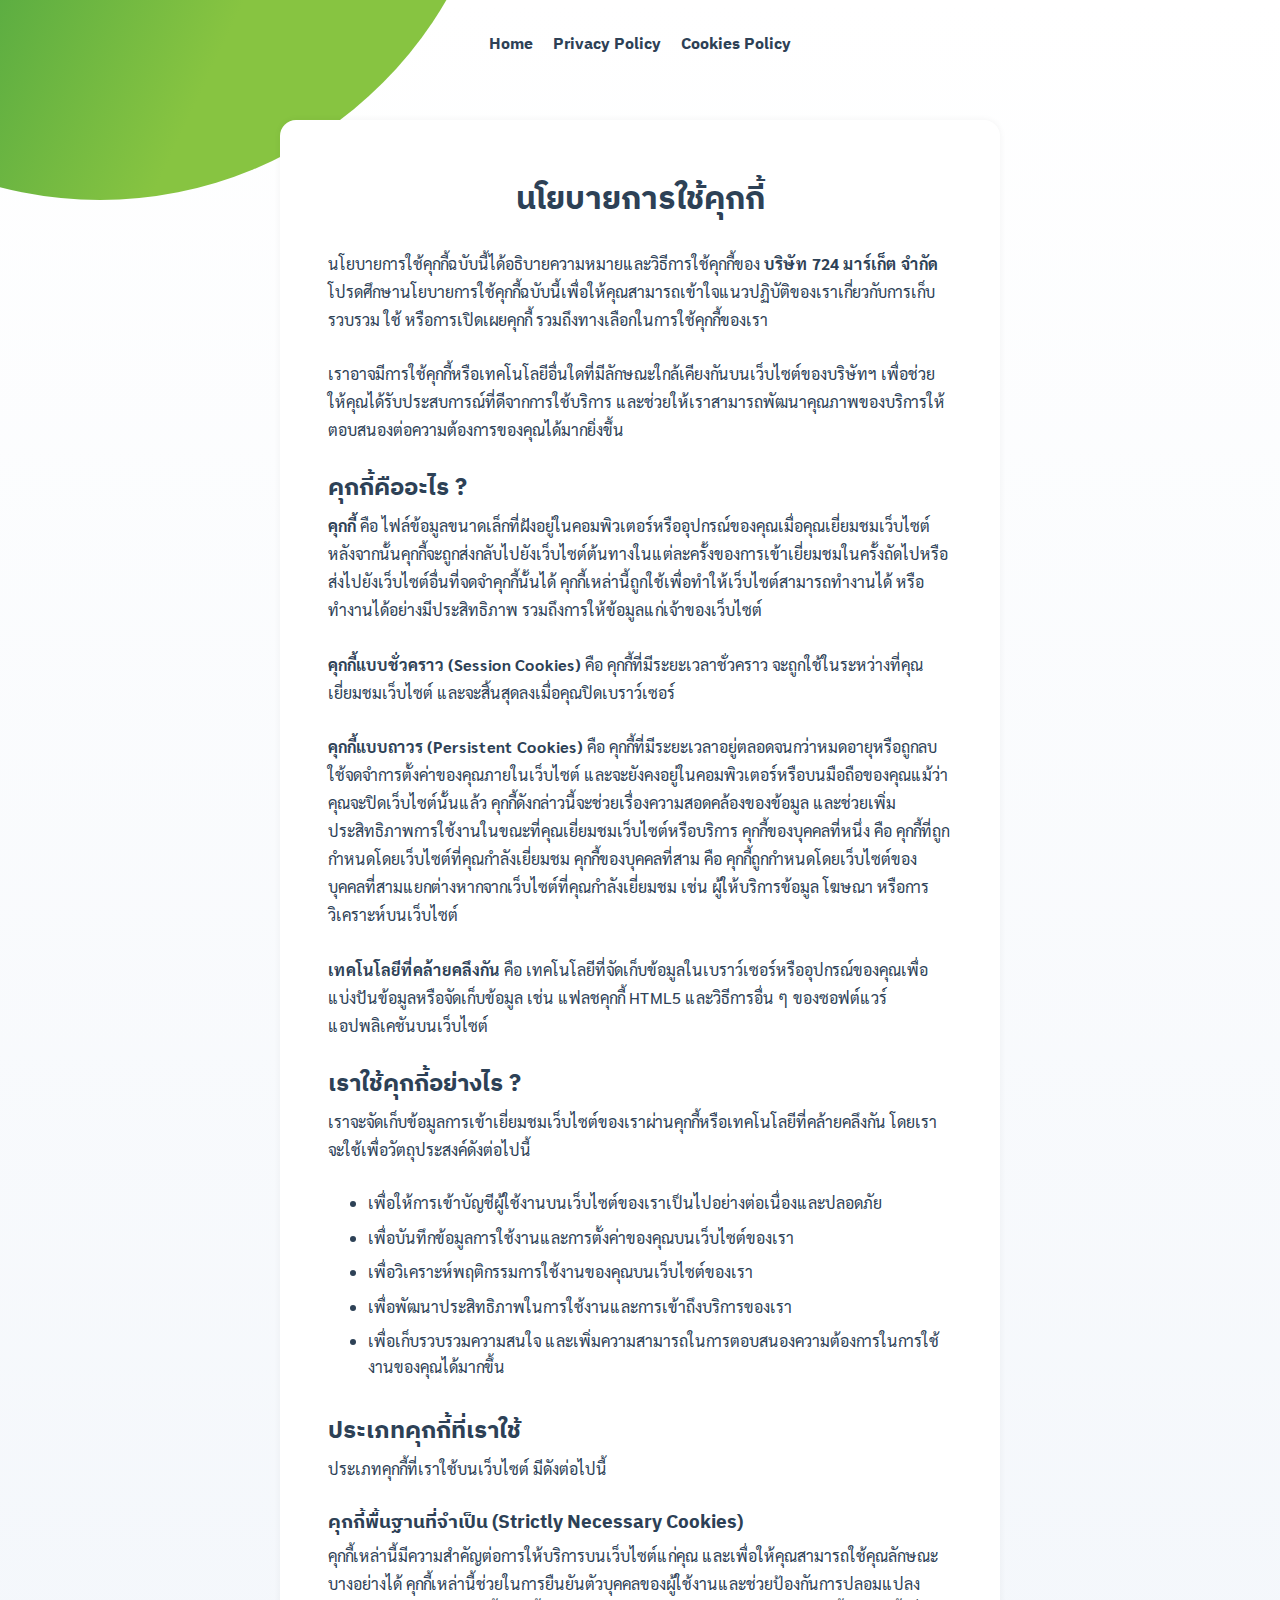
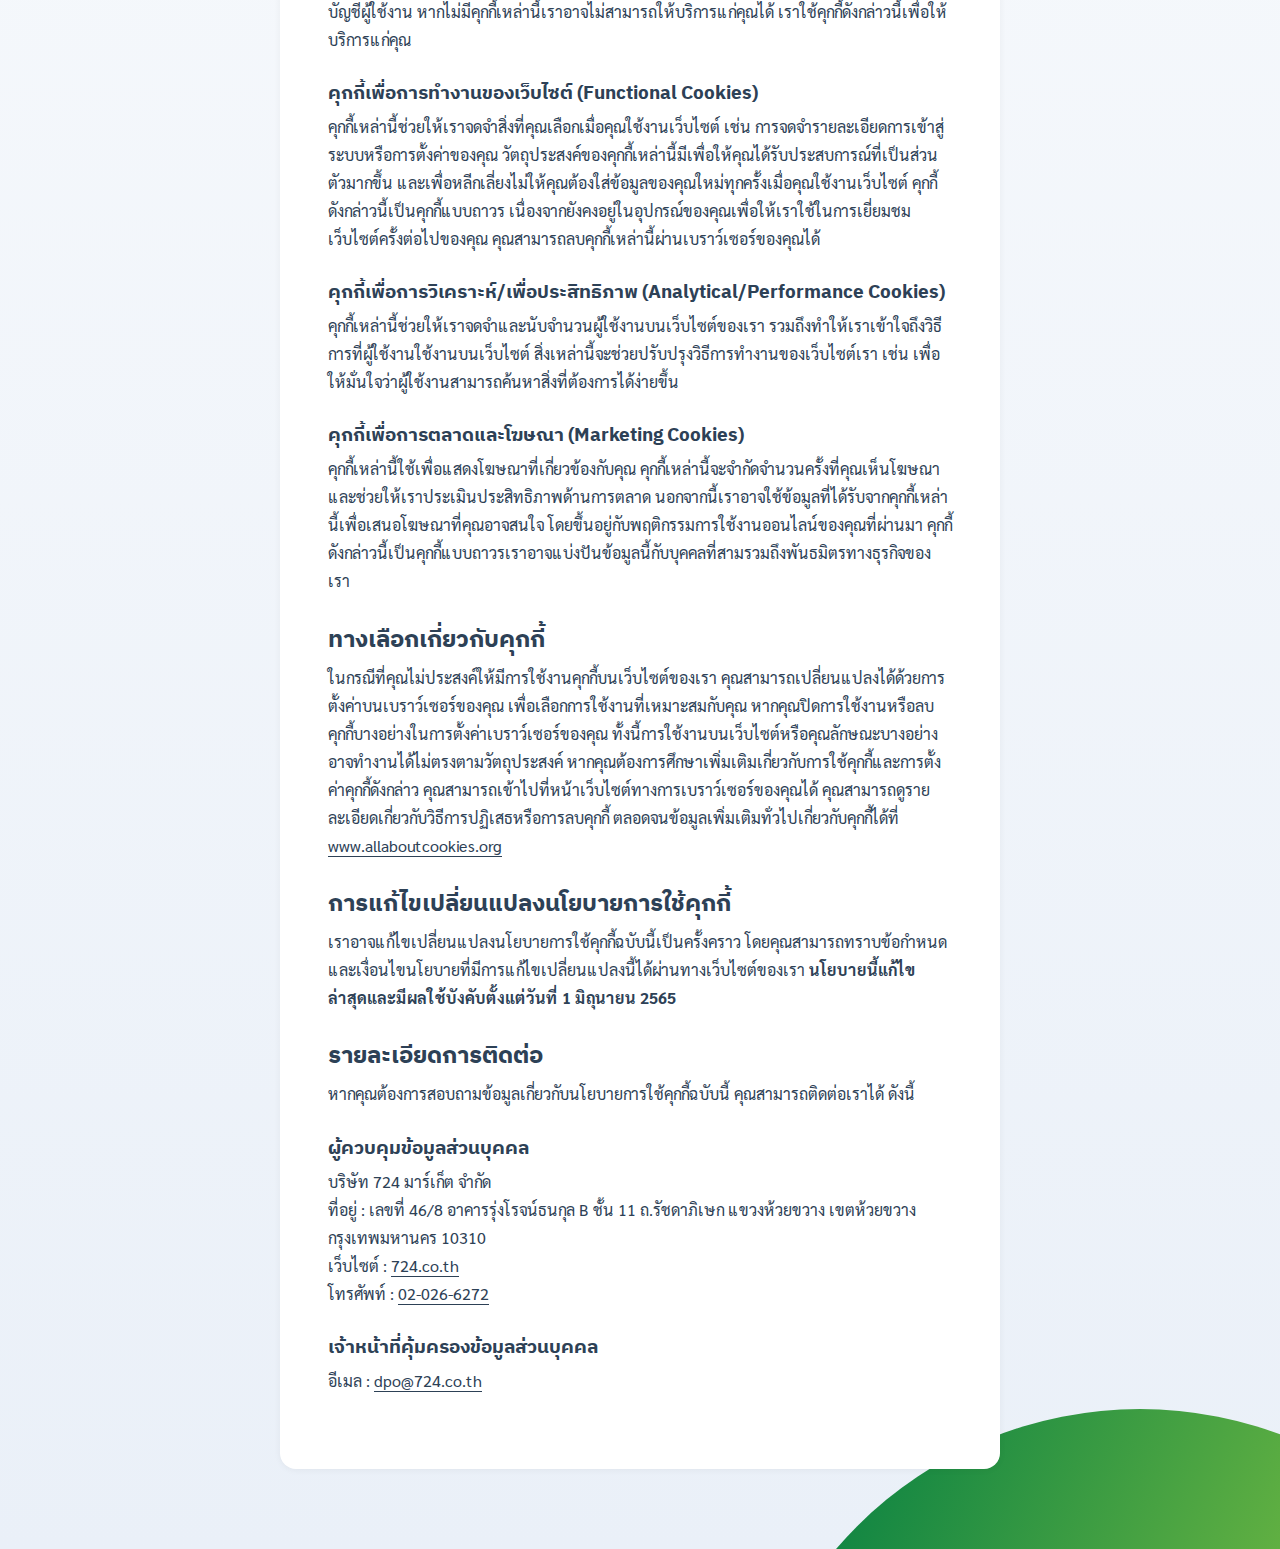
==== commit 25704a05: "test: Test with Google Analytics" ====
--- a/cookies-policy.html
+++ b/cookies-policy.html
@@ -11,6 +11,10 @@
 		<link rel="stylesheet" href="assets/style/demo.css">
 		<link rel="stylesheet" href="assets/style/cookieconsent.css">
 		<link rel="icon" type="image/png" href="assets/img/favicon.png">
+
+		<!-- Global site tag (gtag.js) - Google Analytics -->
+		<script type="text/plain" data-cookiecategory="analytical" async src="https://www.googletagmanager.com/gtag/js?id=UA-83274559-1"></script>
+		<script type="text/plain" data-cookiecategory="analytical">window.dataLayer=window.dataLayer||[];function gtag(){dataLayer.push(arguments);}gtag('js',new Date());gtag('config','UA-83274559-1');</script>
 	</head>
 
 	<body>
@@ -70,8 +74,7 @@
 					<br>โทรศัพท์ : <a href="tel:020266272" title="02-026-6272">02-026-6272</a></p>
 				
 					<h3>เจ้าหน้าที่คุ้มครองข้อมูลส่วนบุคคล</h3>
-					<p>ปฐมพงศ์ สังคจิตต์
-					<br>อีเมล : <a href="mailto:dpo@724.co.th" title="dpo@724.co.th">dpo@724.co.th</a></p>
+					<p>อีเมล : <a href="mailto:dpo@724.co.th" title="dpo@724.co.th">dpo@724.co.th</a></p>
 				</article>
 			</main>
 		</div>
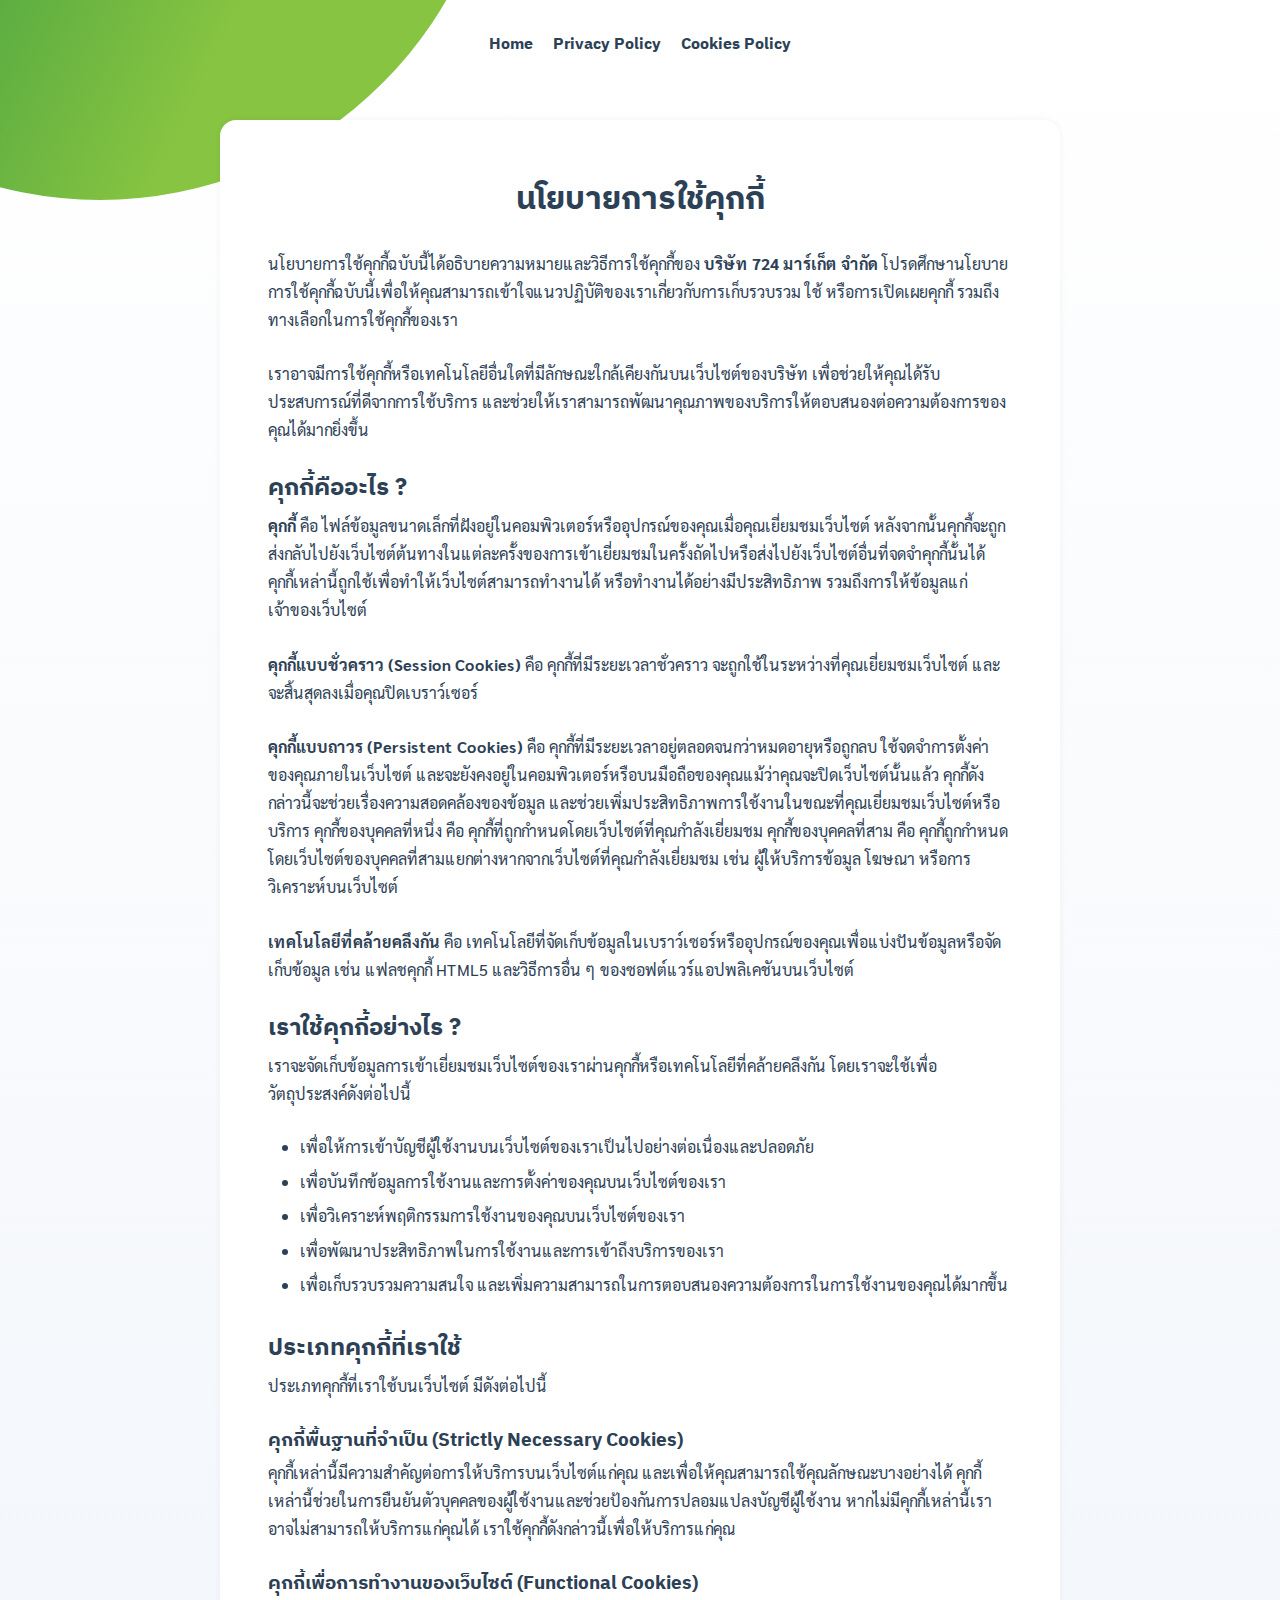
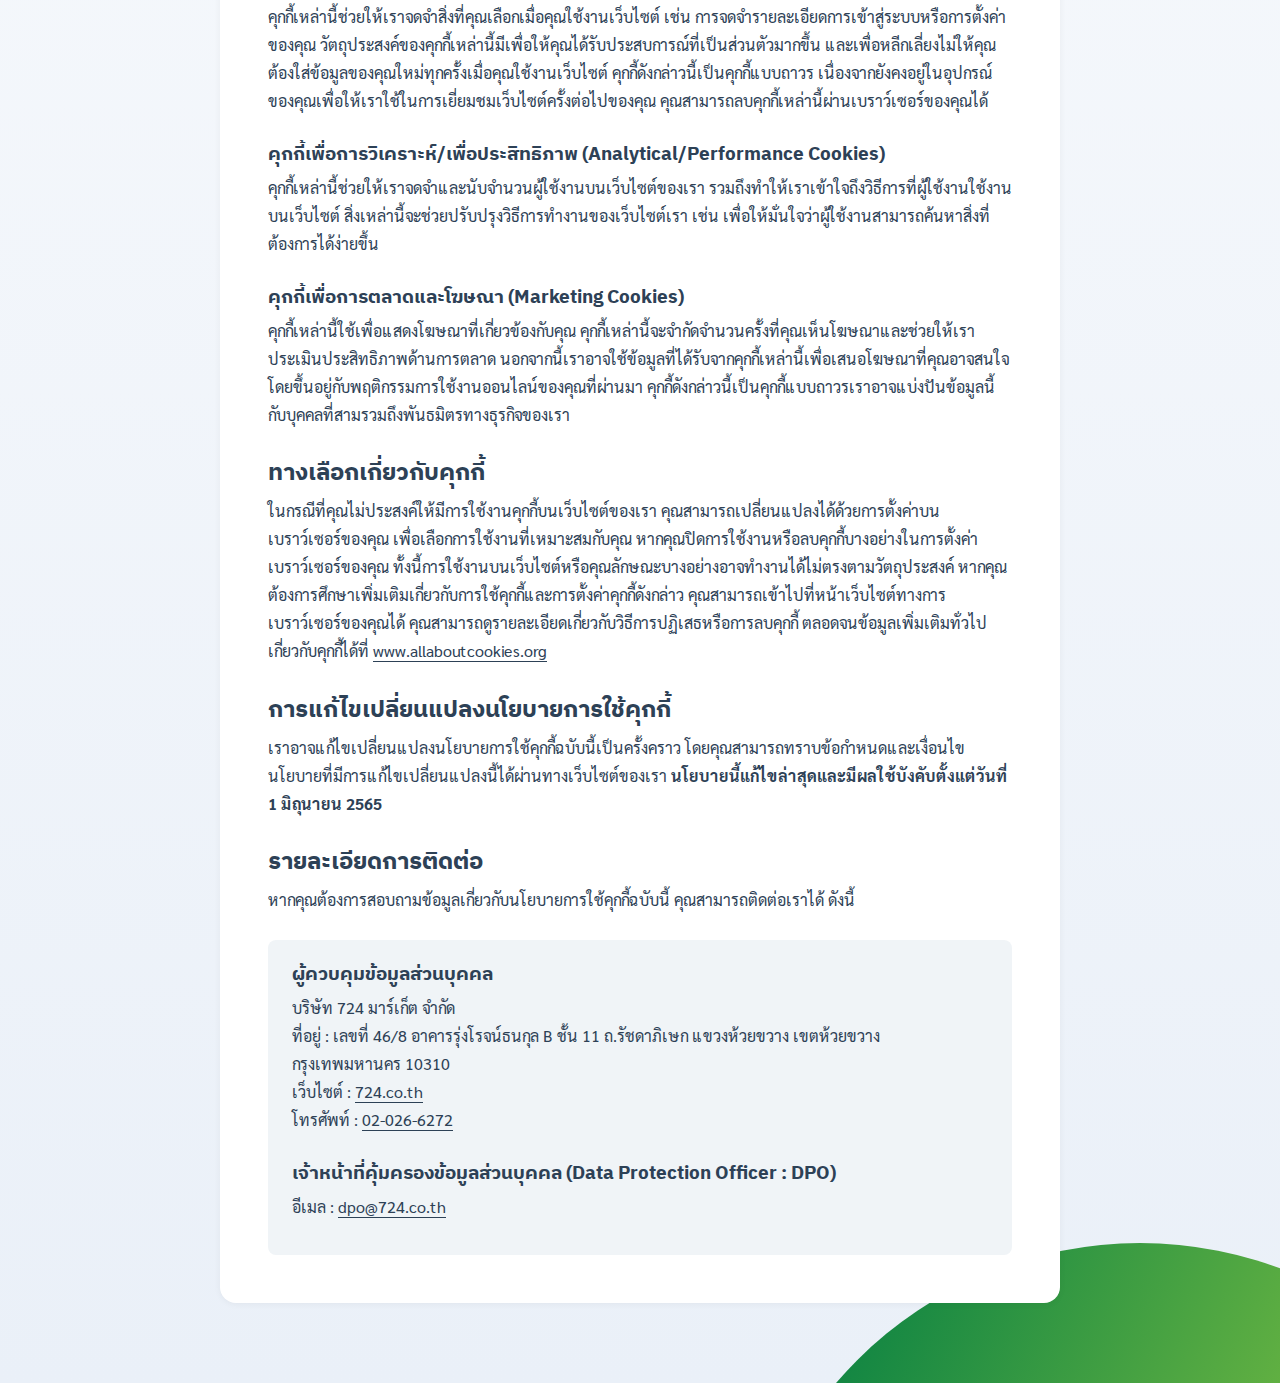
==== commit 2e3a4b4c: "feature: Complete Privacy policy page" ====
--- a/cookies-policy.html
+++ b/cookies-policy.html
@@ -29,7 +29,7 @@
 				<article class="content">
 					<h1>นโยบายการใช้คุกกี้</h1>
 					<p>นโยบายการใช้คุกกี้ฉบับนี้ได้อธิบายความหมายและวิธีการใช้คุกกี้ของ <b>บริษัท 724 มาร์เก็ต จำกัด</b> โปรดศึกษานโยบายการใช้คุกกี้ฉบับนี้เพื่อให้คุณสามารถเข้าใจแนวปฏิบัติของเราเกี่ยวกับการเก็บรวบรวม ใช้ หรือการเปิดเผยคุกกี้ รวมถึงทางเลือกในการใช้คุกกี้ของเรา</p>
-					<p>เราอาจมีการใช้คุกกี้หรือเทคโนโลยีอื่นใดที่มีลักษณะใกล้เคียงกันบนเว็บไซต์ของบริษัทฯ เพื่อช่วยให้คุณได้รับประสบการณ์ที่ดีจากการใช้บริการ และช่วยให้เราสามารถพัฒนาคุณภาพของบริการให้ตอบสนองต่อความต้องการของคุณได้มากยิ่งขึ้น​</p>
+					<p>เราอาจมีการใช้คุกกี้หรือเทคโนโลยีอื่นใดที่มีลักษณะใกล้เคียงกันบนเว็บไซต์ของบริษัท เพื่อช่วยให้คุณได้รับประสบการณ์ที่ดีจากการใช้บริการ และช่วยให้เราสามารถพัฒนาคุณภาพของบริการให้ตอบสนองต่อความต้องการของคุณได้มากยิ่งขึ้น​</p>
 					
 					<h2>คุกกี้คืออะไร ?</h2>
 					<p><b>คุกกี้</b> คือ ไฟล์ข้อมูลขนาดเล็กที่ฝังอยู่ในคอมพิวเตอร์หรืออุปกรณ์ของคุณเมื่อคุณเยี่ยมชมเว็บไซต์ หลังจากนั้นคุกกี้จะถูกส่งกลับไปยังเว็บไซต์ต้นทางในแต่ละครั้งของการเข้าเยี่ยมชมในครั้งถัดไปหรือส่งไปยังเว็บไซต์อื่นที่จดจำคุกกี้นั้นได้ คุกกี้เหล่านี้ถูกใช้เพื่อทำให้เว็บไซต์สามารถทำงานได้ หรือทำงานได้อย่างมีประสิทธิภาพ รวมถึงการให้ข้อมูลแก่เจ้าของเว็บไซต์</p>
@@ -67,14 +67,18 @@
 					<h2>รายละเอียดการติดต่อ</h2>
 					<p>หากคุณต้องการสอบถามข้อมูลเกี่ยวกับนโยบายการใช้คุกกี้ฉบับนี้ คุณสามารถติดต่อเราได้ ดังนี้</p>
 
-					<h3>ผู้ควบคุมข้อมูลส่วนบุคคล</h3>
-					<p>บริษัท 724 มาร์เก็ต จำกัด
-					<br>ที่อยู่ : เลขที่ 46/8 อาคารรุ่งโรจน์ธนกุล B ชั้น 11 ถ.รัชดาภิเษก แขวงห้วยขวาง เขตห้วยขวาง กรุงเทพมหานคร 10310
-					<br>เว็บไซต์ : <a href="https://724.co.th/" title="724.co.th">724.co.th</a>
-					<br>โทรศัพท์ : <a href="tel:020266272" title="02-026-6272">02-026-6272</a></p>
-				
-					<h3>เจ้าหน้าที่คุ้มครองข้อมูลส่วนบุคคล</h3>
-					<p>อีเมล : <a href="mailto:dpo@724.co.th" title="dpo@724.co.th">dpo@724.co.th</a></p>
+					<div class="has-bg">
+						<h3>ผู้ควบคุมข้อมูลส่วนบุคคล</h3>
+						<p>บริษัท 724 มาร์เก็ต จำกัด
+							<br>ที่อยู่ : เลขที่ 46/8 อาคารรุ่งโรจน์ธนกุล B ชั้น 11 ถ.รัชดาภิเษก แขวงห้วยขวาง เขตห้วยขวาง
+							กรุงเทพมหานคร 10310
+							<br>เว็บไซต์ : <a href="https://724.co.th/" title="724.co.th">724.co.th</a>
+							<br>โทรศัพท์ : <a href="tel:020266272" title="02-026-6272">02-026-6272</a>
+						</p>
+	
+						<h3>เจ้าหน้าที่คุ้มครองข้อมูลส่วนบุคคล (Data Protection Officer : DPO)</h3>
+						<p>อีเมล : <a href="mailto:dpo@724.co.th" title="dpo@724.co.th">dpo@724.co.th</a></p>
+					</div>
 				</article>
 			</main>
 		</div>
--- a/assets/style/demo.css
+++ b/assets/style/demo.css
@@ -1,3 +1,3 @@
-@import url("https://fonts.googleapis.com/css2?family=IBM+Plex+Sans+Thai:wght@700&family=Sarabun:wght@400;700&display=swap");*,*::before,*::after{box-sizing:border-box}*{margin:0}html,body{height:auto}body{line-height:1.5;-webkit-font-smoothing:antialiased}img,picture,video,canvas,svg{display:block;max-width:100%}input,button,textarea,select{font:inherit}p,h1,h2,h3,h4,h5,h6{overflow-wrap:break-word}#root #__next{isolation:isolate}body{background-image:-webkit-linear-gradient(#fff, #eaf0f8);background-image:linear-gradient(#fff, #eaf0f8)}.site-wrapper{background:url(../img/circle-green-gradient.svg) -360px -740px no-repeat,url(../img/circle-green-gradient.svg) right -460px bottom -720px no-repeat;width:100%;padding-bottom:50px}.home .site-wrapper{height:100vh;padding-bottom:0}.site-nav{display:flex;justify-content:center;align-items:center;gap:20px;height:10vh;font-family:'IBM Plex Sans Thai', sans-serif;font-size:1em;font-weight:700}.site-nav a{color:#2d4156;text-decoration:none}.site-nav a:hover,.site-nav a:focus{color:#1d2e38;transition:box-shadow 200ms ease 0s;box-shadow:0px 2px 0px #1d2e38}.home .site-content{display:grid;place-items:center;height:70vh}.content{background-color:#fff;margin:30px auto;width:95%;padding:2em;border-radius:1em;box-shadow:0 0.025em 0.475em rgba(2,2,3,0.05)}.content h1,.content h2,.content h3,.content h4,.content h5,.content h6{font-family:'IBM Plex Sans Thai', sans-serif;font-weight:700;color:#2d4156;margin-block:.25em}.content h1{text-align:center;font-size:2em;margin-bottom:.8em}.content p{font-family:'Sarabun', sans-serif;font-weight:400;font-size:1em;color:#2d4156;line-height:1.75;margin-bottom:1.65em}.content p b{font-weight:700}.content ul{color:#2d4156;margin-bottom:2em}.content li{font-family:'Sarabun', sans-serif;font-weight:400;font-size:1em;color:#2d4156;line-height:1.65;margin-bottom:.5em}.content a{color:#2d4156;text-decoration:none;box-shadow:0px 1px 0px #2d4156}.content a:hover,.content a:focus{color:#1d2e38;transition:box-shadow 200ms ease 0s;box-shadow:0px 2px 0px #1d2e38}@media only screen and (min-width: 768px){.site-wrapper{background-position:-300px -600px, right -260px bottom -660px}.content{width:720px;padding:3em}}
+@import url("https://fonts.googleapis.com/css2?family=IBM+Plex+Sans+Thai:wght@700&family=Sarabun:wght@400;700&display=swap");*,*::before,*::after{box-sizing:border-box}*{margin:0}html,body{height:auto}body{line-height:1.5;-webkit-font-smoothing:antialiased}img,picture,video,canvas,svg{display:block;max-width:100%}input,button,textarea,select{font:inherit}p,h1,h2,h3,h4,h5,h6{overflow-wrap:break-word}#root #__next{isolation:isolate}body{background-image:-webkit-linear-gradient(#fff, #eaf0f8);background-image:linear-gradient(#fff, #eaf0f8)}.site-wrapper{background:url(../img/circle-green-gradient.svg) -360px -740px no-repeat,url(../img/circle-green-gradient.svg) right -460px bottom -720px no-repeat;width:100%;padding-bottom:50px}.home .site-wrapper{height:100vh;padding-bottom:0}.site-nav{display:flex;justify-content:center;align-items:center;gap:20px;height:10vh;font-family:'IBM Plex Sans Thai', sans-serif;font-size:1em;font-weight:700}.site-nav a{color:#2d4156;text-decoration:none}.site-nav a:hover,.site-nav a:focus{color:#1d2e38;transition:box-shadow 200ms ease 0s;box-shadow:0px 2px 0px #1d2e38}.home .site-content{display:grid;place-items:center;height:70vh}.content{background-color:#fff;margin:30px auto;width:95%;padding:2em;border-radius:1em;box-shadow:0 0.025em 0.475em rgba(2,2,3,0.05)}.content h1,.content h2,.content h3,.content h4,.content h5,.content h6{font-family:'IBM Plex Sans Thai', sans-serif;font-weight:700;color:#2d4156;margin-block:.25em}.content h1{text-align:center;font-size:2em;margin-bottom:.8em}.content p{font-family:'Sarabun', sans-serif;font-weight:400;font-size:1em;color:#2d4156;line-height:1.75;margin-bottom:1.65em}.content p b{font-weight:700}.content ul,.content ol{color:#2d4156;margin-bottom:2em;padding-left:2em}.content li{font-family:'Sarabun', sans-serif;font-weight:400;font-size:1em;color:#2d4156;line-height:1.65;margin-bottom:.5em}.content li>ul,.content li>ol{margin-top:1em;padding-left:2em}.content li>ul{list-style-type:disc}.content a{color:#2d4156;text-decoration:none;box-shadow:0px 1px 0px #2d4156}.content a:hover,.content a:focus{color:#1d2e38;transition:box-shadow 200ms ease 0s;box-shadow:0px 2px 0px #1d2e38}.content .has-bg{background-color:#f0f4f7;border-radius:.5em;padding:1em 1.5em .5em}@media only screen and (min-width: 768px){.site-wrapper{background-position:-300px -600px, right -260px bottom -660px}.content{width:720px;padding:3em}}@media only screen and (min-width: 1200px){.content{width:840px}}
 
 /*# sourceMappingURL=demo.css.map */--- a/assets/style/cookieconsent.css
+++ b/assets/style/cookieconsent.css
@@ -1,3 +1,3 @@
-.cc_div *,.cc_div :before,.cc_div :after{-webkit-box-sizing:border-box;box-sizing:border-box;float:none;font-style:inherit;font-variant:normal;font-weight:inherit;font-family:inherit;line-height:1.2;font-size:1em;transition:none;animation:none;margin:0;padding:0;text-transform:none;letter-spacing:unset;color:inherit;background:none;border:none;box-shadow:none;text-decoration:none;text-align:left;visibility:unset}.cc_div{font-size:16px;font-family:var(--cc-font-body);font-weight:var(--cc-font-body-weight);-webkit-font-smoothing:antialiased;-moz-osx-font-smoothing:grayscale;text-rendering:optimizeLegibility;color:#2d4156;color:var(--cc-text)}.cc_div .c-bn,.cc_div .b-tl,#s-ttl,#c-ttl,#s-bl td:before{font-weight:600}.cc_div .b-tl{font-family:var(--cc-font-heading);font-weight:var(--cc-font-heading-weight)}#cm,#s-inr,.cc_div .c-bl,.cc_div .b-tl,#s-bl .act .b-acc{border-radius:.35em}#s-bl .act .b-acc{border-top-left-radius:0;border-top-right-radius:0}.cc_div input,.cc_div button,.cc_div a{-webkit-appearance:none;-moz-appearance:none;appearance:none}.cc_div a{border-bottom:1px solid}.cc_div a:hover{text-decoration:none;border-color:transparent}.c--anim #cm,.c--anim #s-cnt,.c--anim #s-inr,#cs-ov,#cm-ov{transition:visibility .25s linear, opacity .25s ease, transform .25s ease !important}.c--anim .c-bn{transition:background-color .25s ease !important}.c--anim #cm.bar.slide,.c--anim .bar.slide #s-inr{transition:visibility .4s ease, opacity .4s ease, transform .4s ease !important}.c--anim #cm.bar.slide+#cm-ov,.c--anim .bar.slide+#cs-ov{transition:visibility .4s ease, opacity .4s ease, transform .4s ease !important}#cm.bar.slide,.cc_div .bar.slide #s-inr{transform:translateX(100%);opacity:1}#cm.bar.top.slide,.cc_div .bar.left.slide #s-inr{transform:translateX(-100%);opacity:1}#cm.slide,.cc_div .slide #s-inr{transform:translateY(1.6em)}#cm.top.slide{transform:translateY(-1.6em)}#cm.bar.slide{transform:translateY(100%)}#cm.bar.top.slide{transform:translateY(-100%)}.show--consent .c--anim #cm,.show--consent .c--anim #cm.bar,.show--settings .c--anim #s-inr,.show--settings .c--anim .bar.slide #s-inr{opacity:1;transform:scale(1);visibility:visible !important}.show--consent .c--anim #cm.box.middle,.show--consent .c--anim #cm.cloud.middle{transform:scale(1) translateY(-50%)}.show--settings .c--anim #s-cnt{visibility:visible !important}.force--consent.show--consent .c--anim #cm-ov,.show--settings .c--anim #cs-ov{visibility:visible !important;opacity:1 !important}#cm{font-family:inherit;padding:1.1em 1.8em 1.4em 1.8em;position:fixed;z-index:1;background:#fff;background:var(--cc-bg);max-width:24.2em;width:100%;bottom:1.250em;right:1.250em;box-shadow:0 0.625em 1.875em #000000;box-shadow:0 0.625em 1.875em rgba(2,2,3,0.28);opacity:0;visibility:hidden;transform:scale(0.95);line-height:initial}#cc_div #cm{display:block !important}#c-ttl{margin-bottom:.5em;font-size:1.1em}.cloud #c-ttl,.s-ttl{margin-top:.2em;font-family:var(--cc-font-heading);font-weight:var(--cc-font-heading-weight)}.s-ttl{margin-top:0;margin-bottom:.2em;font-size:1.1em}#c-txt{font-size:0.9em;line-height:1.65em}.cc_div #c-bns{display:flex;justify-content:space-between;margin-top:1.4em}.cc_div .c-bn{color:#40505a;color:var(--cc-btn-secondary-text);background:#e5ebef;background:var(--cc-btn-secondary-bg);padding:1.1em 1.7em .9em;display:inline-block;cursor:pointer;font-size:0.92em;-moz-user-select:none;-khtml-user-select:none;-webkit-user-select:none;-o-user-select:none;user-select:none;text-align:center;border-radius:4px;flex:1;font-family:var(--cc-font-heading);font-weight:var(--cc-font-heading-weight)}#c-bns button+button,#s-cnt button+button,#s-c-bn{float:right;margin-left:1em}#s-cnt #s-rall-bn{float:none}#cm .c_link:hover,#cm .c_link:active,#s-cnt button+button:hover,#s-cnt button+button:active,#s-c-bn:active,#s-c-bn:hover{background:#d8e0e6;background:var(--cc-btn-secondary-hover-bg)}#s-cnt{position:fixed;top:0;left:0;width:100%;z-index:101;display:table;height:100%;visibility:hidden}#s-bl{outline:none}#s-bl .title{margin-top:1.4em}#s-bl .title:first-child{margin-top:0}#s-bl .b-bn{margin-top:0}#s-bl .b-acc .p{margin-top:0;padding:1em}#s-cnt .b-bn .b-tl{display:block;font-family:var(--cc-font-heading);font-weight:var(--cc-font-heading-weight);font-size:.95em;width:100%;position:relative;padding:1.3em 6.4em 1.3em 2.7em;background:none;transition:background-color .25s ease}#s-cnt .b-bn .b-tl.exp{cursor:pointer}#s-cnt .act .b-bn .b-tl{border-bottom-right-radius:0;border-bottom-left-radius:0}#s-cnt .b-bn .b-tl:active,#s-cnt .b-bn .b-tl:hover{background:#e9eff4;background:var(--cc-cookie-category-block-bg-hover)}#s-bl .b-bn{position:relative}#s-bl .c-bl{padding:1em;margin-bottom:.5em;border:1px solid #f1f3f5;border-color:var(--cc-section-border);transition:background-color .25s ease}#s-bl .c-bl:hover{background:#f0f4f7;background:var(--cc-cookie-category-block-bg)}#s-bl .c-bl:last-child{margin-bottom:.5em}#s-bl .c-bl:first-child{transition:none;padding:0;margin-top:0;border:none;margin-bottom:2em}#s-bl .c-bl:not(.b-ex):first-child:hover{background:transparent;background:unset}#s-bl .c-bl.b-ex{padding:0;border:none;background:#f0f4f7;background:var(--cc-cookie-category-block-bg);transition:none}#s-bl .c-bl.b-ex+.c-bl{margin-top:2em}#s-bl .c-bl.b-ex+.c-bl.b-ex{margin-top:0}#s-bl .c-bl.b-ex:first-child{margin-bottom:1em}#s-bl .c-bl.b-ex:first-child{margin-bottom:.5em}#s-bl .b-acc{max-height:0;overflow:hidden;padding-top:0;margin-bottom:0;display:none}#s-bl .act .b-acc{max-height:100%;display:block;overflow:hidden}#s-cnt .p{font-size:0.85em;line-height:1.65em;margin-top:.5em;color:var(--cc-text);color:var(--cc-block-text)}.cc_div .b-tg .c-tgl:disabled{cursor:not-allowed}#c-vln{display:table-cell;vertical-align:middle;position:relative}#cs{padding:0 1.7em;width:100%;position:fixed;left:0;right:0;top:0;bottom:0;height:100%}#s-inr{height:100%;position:relative;max-width:45em;margin:0 auto;transform:scale(0.96);opacity:0;padding-top:4.75em;padding-bottom:4.75em;position:relative;height:100%;overflow:hidden;visibility:hidden;box-shadow:rgba(3,6,9,0.26) 0px 13px 27px -5px}#s-inr,#s-hdr,#s-bns{background:#fff;background:var(--cc-bg)}#s-bl{overflow-y:auto;overflow-y:overlay;overflow-x:hidden;height:100%;padding:1.3em 2.1em;display:block;width:100%}#s-bns{position:absolute;bottom:0;left:0;right:0;padding:1em 2.1em;border-top:1px solid #f1f3f5;border-color:var(--cc-section-border);height:5em}.cc_div .cc-link{color:#253b48;color:var(--cc-btn-primary-bg);border-bottom:1px solid #253b48;border-color:var(--cc-btn-primary-bg);display:inline;padding-bottom:0;text-decoration:none;cursor:pointer;font-weight:600}.cc_div .cc-link:hover,.cc_div .cc-link:active{border-color:transparent}#c-bns button:first-child,#s-bns button:first-child{color:#fff;color:var(--cc-btn-primary-text);background:#253b48;background:var(--cc-btn-primary-bg)}#c-bns.swap button:first-child{color:#40505a;color:var(--cc-btn-secondary-text);background:#e5ebef;background:var(--cc-btn-secondary-bg)}#c-bns.swap button:last-child{color:#fff;color:var(--cc-btn-primary-text);background:#253b48;background:var(--cc-btn-primary-bg)}.cc_div .b-tg .c-tgl:checked~.c-tg{background:#253b48;background:var(--cc-toggle-bg-on)}#c-bns button:first-child:active,#c-bns button:first-child:hover,#s-bns button:first-child:active,#s-bns button:first-child:hover,#c-bns.swap button:last-child:active,#c-bns.swap button:last-child:hover{background:#1d2e38;background:var(--cc-btn-primary-hover-bg)}#c-bns.swap button:first-child:active,#c-bns.swap button:first-child:hover{background:#d8e0e6;background:var(--cc-btn-secondary-hover-bg)}#s-hdr{position:absolute;top:0;width:100%;display:table;padding:0 2.1em;height:4.75em;vertical-align:middle;z-index:2;border-bottom:1px solid #f1f3f5;border-color:var(--cc-section-border)}#s-ttl{display:table-cell;vertical-align:middle;font-size:1em}#s-c-bn{padding:0;width:1.7em;height:1.7em;font-size:1.45em;margin:0;font-weight:initial;position:relative}#s-c-bnc{display:table-cell;vertical-align:middle}.cc_div span.t-lb{position:absolute;top:0;z-index:-1;opacity:0;pointer-events:none;overflow:hidden}#c_policy__text{height:31.250em;overflow-y:auto;margin-top:1.250em}#c-s-in{position:relative;transform:translateY(-50%);top:50%;height:100%;height:calc(100% - 2.5em);max-height:37.5em}@media screen and (min-width: 688px){#s-bl::-webkit-scrollbar{width:.9em;height:100%;background:transparent;border-radius:0 0.250em 0.250em 0}#s-bl::-webkit-scrollbar-thumb{border:0.25em solid var(--cc-bg);background:#cfd5db;background:var(--cc-webkit-scrollbar-bg);border-radius:100em}#s-bl::-webkit-scrollbar-thumb:hover{background:#9199a0;background:var(--cc-webkit-scrollbar-bg-hover)}#s-bl::-webkit-scrollbar-button{width:10px;height:5px}}.cc_div .b-tg{position:absolute;right:0;top:0;bottom:0;display:inline-block;margin:auto;right:1.2em;cursor:pointer;-webkit-user-select:none;-moz-user-select:none;-ms-user-select:none;user-select:none;vertical-align:middle}.cc_div .b-tg .c-tgl{position:absolute;cursor:pointer;display:block;top:0;left:0;margin:0;border:0}.cc_div .b-tg .c-tg{position:absolute;background:#919ea6;background:var(--cc-toggle-bg-off);transition:background-color .25s ease, box-shadow .25s ease;pointer-events:none}.cc_div span.t-lb,.cc_div .b-tg,.cc_div .b-tg .c-tg,.cc_div .b-tg .c-tgl{width:3.4em;height:1.5em;border-radius:4em}.cc_div .b-tg .c-tg.c-ro{cursor:not-allowed}.cc_div .b-tg .c-tgl~.c-tg.c-ro{background:#d5dee2;background:var(--cc-toggle-bg-readonly)}.cc_div .b-tg .c-tgl~.c-tg.c-ro:after{box-shadow:none}.cc_div .b-tg .c-tg:after{content:"";position:relative;display:block;left:0.125em;top:0.125em;width:1.25em;height:1.25em;border:none;box-sizing:content-box;background:#fff;background:var(--cc-toggle-knob-bg);box-shadow:0 1px 2px rgba(24,32,35,0.36);transition:transform .25s ease;border-radius:100%}.cc_div .b-tg .c-tgl:checked~.c-tg:after{transform:translateX(1.9em)}#s-bl table,#s-bl th,#s-bl td{border:none}#s-bl tbody tr{transition:background-color .25s ease}#s-bl tbody tr:hover{background:#e9eff4;background:var(--cc-cookie-category-block-bg-hover)}#s-bl table{text-align:left;border-collapse:collapse;width:100%;padding:0;margin:0;overflow:hidden}#s-bl td,#s-bl th{padding:0.8em 0.625em;text-align:left;vertical-align:top;font-size:.8em;padding-left:1.2em}#s-bl th{font-family:inherit;padding:1.2em 1.2em}#s-bl thead tr:first-child{border-bottom:1px solid #e9edf2;border-color:var(--cc-cookie-table-border)}.force--consent #s-cnt,.force--consent #cs{width:100vw}#cm-ov,#cs-ov{position:fixed;left:0;right:0;top:0;bottom:0;visibility:hidden;opacity:0;background:#070707;background:rgba(4,6,8,0.85);background:var(--cc-overlay-bg);display:none;transition:none}.show--settings #cs-ov,.c--anim #cs-ov,.force--consent .c--anim #cm-ov,.force--consent.show--consent #cm-ov{display:block}#cs-ov{z-index:2}.force--consent .cc_div{position:fixed;top:0;left:0;bottom:0;width:100%;width:100vw;visibility:hidden;transition:visibility .25s linear}.force--consent.show--consent .c--anim .cc_div,.force--consent.show--settings .c--anim .cc_div{visibility:visible}.force--consent #cm{position:absolute}.force--consent #cm.bar{width:100vw;max-width:100vw}html.force--consent.show--consent{overflow-y:hidden !important}html.force--consent.show--consent,html.force--consent.show--consent body{height:auto !important;overflow-x:hidden !important}.cc_div .b-bn .exp::before,.cc_div .act .b-bn .exp::before{border:solid #2d4156;border-color:var(--cc-btn-secondary-text);border-width:0 2px 2px 0;padding:.2em;display:inline-block;position:absolute;content:'';margin-right:15px;position:absolute;transform:translateY(-50%) rotate(45deg);left:1.2em;top:50%}.cc_div .act .b-bn .b-tl::before{transform:translateY(-20%) rotate(225deg)}.cc_div .on-i::before{border:solid #fff;border-color:var(--cc-toggle-knob-icon-color);border-width:0 2px 2px 0;padding:.1em;display:inline-block;padding-bottom:.45em;content:'';margin:0 auto;transform:rotate(45deg);top:.37em;left:.75em;position:absolute}#s-c-bn::before,#s-c-bn::after{content:'';position:absolute;left:.82em;top:.58em;height:.6em;width:1.5px;background:#444d53;background:var(--cc-btn-secondary-text);transform:rotate(45deg);border-radius:1em;margin:0 auto}#s-c-bn::after{transform:rotate(-45deg)}.cc_div .off-i,.cc_div .on-i{height:100%;width:50%;position:absolute;right:0;display:block;text-align:center;transition:opacity .15s ease}.cc_div .on-i{left:0;opacity:0}.cc_div .off-i::before,.cc_div .off-i::after{right:.8em;top:.42em;content:' ';height:.7em;width:.09375em;display:block;background:#cdd6dc;background:var(--cc-toggle-knob-icon-color);margin:0 auto;position:absolute;transform-origin:center}.cc_div .off-i::before{transform:rotate(45deg)}.cc_div .off-i::after{transform:rotate(-45deg)}.cc_div .b-tg .c-tgl:checked~.c-tg .on-i{opacity:1}.cc_div .b-tg .c-tgl:checked~.c-tg .off-i{opacity:0}#cm.box.middle,#cm.cloud.middle{top:50%;transform:translateY(-37%);bottom:auto}#cm.box.middle.zoom,#cm.cloud.middle.zoom{transform:scale(0.95) translateY(-50%)}#cm.box.center{left:1em;right:1em;margin:0 auto}#cm.cloud{max-width:50em;margin:0 auto;text-align:center;left:1em;right:1em;overflow:hidden;padding:1.3em 2em;width:unset}.cc_div .cloud #c-inr{display:table;width:100%}.cc_div .cloud #c-inr-i{width:70%;display:table-cell;vertical-align:top;padding-right:2.4em}.cc_div .cloud #c-txt{font-size:0.85em}.cc_div .cloud #c-bns{min-width:170px;display:table-cell;vertical-align:middle}#cm.cloud .c-bn{margin:.625em 0 0 0;width:100%}#cm.cloud .c-bn:first-child{margin:0}#cm.cloud.left{margin-right:1.25em}#cm.cloud.right{margin-left:1.25em}#cm.bar{width:100%;max-width:100%;left:0;right:0;bottom:0;border-radius:0;position:fixed;padding:2em}#cm.bar #c-inr{max-width:32em;margin:0 auto}#cm.bar #c-bns{max-width:33.75em}#cm.bar #cs{padding:0}.cc_div .bar #c-s-in{top:0;transform:none;height:100%;max-height:100%}.cc_div .bar #s-hdr,.cc_div .bar #s-bl,.cc_div .bar #s-bns{padding-left:1.6em;padding-right:1.6em}.cc_div .bar #cs{padding:0}.cc_div .bar #s-inr{margin:0;margin-left:auto;margin-right:0;border-radius:0;max-width:32em}.cc_div .bar.left #s-inr{margin-left:0;margin-right:auto}.cc_div .bar #s-bl table,.cc_div .bar #s-bl thead,.cc_div .bar #s-bl tbody,.cc_div .bar #s-bl th,.cc_div .bar #s-bl td,.cc_div .bar #s-bl tr,.cc_div .bar #s-cnt{display:block}.cc_div .bar #s-bl thead tr{position:absolute;top:-9999px;left:-9999px}.cc_div .bar #s-bl tr{border-top:1px solid #e3e7ed;border-color:var(--cc-cookie-table-border)}.cc_div .bar #s-bl td{border:none;position:relative;padding-left:35%}.cc_div .bar #s-bl td:before{position:absolute;left:1em;padding-right:0.625em;white-space:nowrap;content:attr(data-column);color:#000;color:var(--cc-text);overflow:hidden;text-overflow:ellipsis}#cm.top{bottom:auto;top:1.250em}#cm.left{right:auto;left:1.250em}#cm.right{left:auto;right:1.250em}#cm.bar.left,#cm.bar.right{left:0;right:0}#cm.bar.top{top:0}@media screen and (max-width: 688px){#cm,#cm.cloud,#cm.left,#cm.right{width:auto;max-width:100%;margin:0;padding:1.4em !important;right:1em;left:1em;bottom:1em;display:block}.force--consent #cm,.force--consent #cm.cloud{width:auto;max-width:100vw}#cm.top{top:1em;bottom:auto}#cm.bottom{bottom:1em;top:auto}#cm.bar.bottom{bottom:0}#cm.cloud .c-bn{font-size:.95em}#s-bns,.cc_div .bar #s-bns{padding:1em 1.3em}.cc_div .bar #s-inr{max-width:100%;width:100%}.cc_div .cloud #c-inr-i{padding-right:0}#cs{border-radius:0;padding:0}#c-s-in{max-height:100%;height:100%;top:0;transform:none}.cc_div .b-tg{transform:scale(1.1);right:1.1em}#s-inr{margin:0;padding-bottom:7.9em;border-radius:0}#s-bns{height:7.9em}#s-bl,.cc_div .bar #s-bl{padding:1.3em}#s-hdr,.cc_div .bar #s-hdr{padding:0 1.3em}#s-bl table{width:100%}#s-inr.bns-t{padding-bottom:10.5em}.bns-t #s-bns{height:10.5em}.cc_div .bns-t .c-bn{font-size:0.83em;padding:.9em 1.6em}#s-cnt .b-bn .b-tl{padding-top:1.2em;padding-bottom:1.2em}#s-bl table,#s-bl thead,#s-bl tbody,#s-bl th,#s-bl td,#s-bl tr,#s-cnt{display:block}#s-bl thead tr{position:absolute;top:-9999px;left:-9999px}#s-bl tr{border-top:1px solid #e3e7ed;border-color:var(--cc-cookie-table-border)}#s-bl td{border:none;position:relative;padding-left:35%}#s-bl td:before{position:absolute;left:1em;padding-right:0.625em;white-space:nowrap;content:attr(data-column);color:#000;color:var(--cc-text);overflow:hidden;text-overflow:ellipsis}#cm .c-bn,.cc_div .c-bn{width:100%;margin-right:0}#s-cnt #s-rall-bn{margin-left:0}.cc_div #c-bns{flex-direction:column}#c-bns button+button,#s-cnt button+button{margin-top:0.625em;margin-left:0;float:unset}#cm.cloud,#cm.box{left:1em;right:1em;width:auto}#cm.cloud.right,#cm.cloud.left{margin:0}.cc_div .cloud #c-bns,.cc_div .cloud #c-inr,.cc_div .cloud #c-inr-i{display:block;width:auto;min-width:unset}.cc_div .cloud #c-txt{font-size:.9em}.cc_div .cloud #c-bns{margin-top:1.625em}}.cc_div.ie #c-vln{height:100%;padding-top:5.62em}.cc_div.ie .bar #c-vln{padding-top:0}.cc_div.ie #cs{max-height:37.5em;position:relative;top:0;margin-top:-5.625em}.cc_div.ie .bar #cs{margin-top:0;max-height:100%}.cc_div.ie #cm{border:1px solid #dee6e9}.cc_div.ie #c-s-in{top:0}.cc_div.ie .b-tg{padding-left:1em;margin-bottom:0.7em}.cc_div.ie .b-tg .c-tgl:checked~.c-tg:after{left:1.95em}.cc_div.ie #s-bl table{overflow:auto}.cc_div.ie .b-tg .c-tg{display:none}.cc_div.ie .b-tg .c-tgl{position:relative;display:inline-block;vertical-align:middle;margin-bottom:0.2em;height:auto}.cc_div.ie #s-cnt .b-bn .b-tl{padding:1.3em 6.4em 1.3em 1.4em}.cc_div.ie .bar #s-bl td:before{display:none}.cc_div.ie .bar #s-bl td{padding:0.8em 0.625em 0.8em 1.2em}.cc_div.ie .bar #s-bl thead tr{position:relative}.cc_div.ie .b-tg .t-lb{filter:alpha(opacity=0)}.cc_div.ie #cm-ov,.cc_div.ie #cs-ov{filter:alpha(opacity=80)}.cc-powerby{font-size:.7em;font-weight:var(--cc-font-body-weight);color:var(--cc-text)}#cc-reconsent{cursor:pointer;position:fixed;left:1em;bottom:1em;border-radius:50%;display:block;width:40px;height:40px;background:var(--cc-bg) url("../img/cookie.png") no-repeat center center;box-shadow:0 0.625em 1.875em #000000;box-shadow:0 0.625em 1.875em rgba(2,2,3,0.28);border:none;background-size:calc(512px / 20) calc(512px / 20);text-indent:-9999px;opacity:0;visibility:hidden;transform:translateY(2em);transition:visibility .25s linear, opacity .25s ease, transform .25s ease !important}#cc-reconsent.is-active{opacity:1;visibility:visible;transform:translateY(0)}
+.cc_div *,.cc_div :before,.cc_div :after{-webkit-box-sizing:border-box;box-sizing:border-box;float:none;font-style:inherit;font-variant:normal;font-weight:inherit;font-family:inherit;line-height:1.2;font-size:1em;transition:none;animation:none;margin:0;padding:0;text-transform:none;letter-spacing:unset;color:inherit;background:none;border:none;box-shadow:none;text-decoration:none;text-align:left;visibility:unset}.cc_div{font-size:16px;font-family:var(--cc-font-body);font-weight:var(--cc-font-body-weight);-webkit-font-smoothing:antialiased;-moz-osx-font-smoothing:grayscale;text-rendering:optimizeLegibility;color:#2d4156;color:var(--cc-text)}.cc_div .c-bn,.cc_div .b-tl,#s-ttl,#c-ttl,#s-bl td:before{font-weight:600}.cc_div .b-tl{font-family:var(--cc-font-heading);font-weight:var(--cc-font-heading-weight)}#cm,#s-inr,.cc_div .c-bl,.cc_div .b-tl,#s-bl .act .b-acc{border-radius:.35em}#s-bl .act .b-acc{border-top-left-radius:0;border-top-right-radius:0}.cc_div input,.cc_div button,.cc_div a{-webkit-appearance:none;-moz-appearance:none;appearance:none}.cc_div a{border-bottom:1px solid}.cc_div a:hover{text-decoration:none;border-color:transparent}.c--anim #cm,.c--anim #s-cnt,.c--anim #s-inr,#cs-ov,#cm-ov{transition:visibility .25s linear, opacity .25s ease, transform .25s ease !important}.c--anim .c-bn{transition:background-color .25s ease !important}.c--anim #cm.bar.slide,.c--anim .bar.slide #s-inr{transition:visibility .4s ease, opacity .4s ease, transform .4s ease !important}.c--anim #cm.bar.slide+#cm-ov,.c--anim .bar.slide+#cs-ov{transition:visibility .4s ease, opacity .4s ease, transform .4s ease !important}#cm.bar.slide,.cc_div .bar.slide #s-inr{transform:translateX(100%);opacity:1}#cm.bar.top.slide,.cc_div .bar.left.slide #s-inr{transform:translateX(-100%);opacity:1}#cm.slide,.cc_div .slide #s-inr{transform:translateY(1.6em)}#cm.top.slide{transform:translateY(-1.6em)}#cm.bar.slide{transform:translateY(100%)}#cm.bar.top.slide{transform:translateY(-100%)}.show--consent .c--anim #cm,.show--consent .c--anim #cm.bar,.show--settings .c--anim #s-inr,.show--settings .c--anim .bar.slide #s-inr{opacity:1;transform:scale(1);visibility:visible !important}.show--consent .c--anim #cm.box.middle,.show--consent .c--anim #cm.cloud.middle{transform:scale(1) translateY(-50%)}.show--settings .c--anim #s-cnt{visibility:visible !important}.force--consent.show--consent .c--anim #cm-ov,.show--settings .c--anim #cs-ov{visibility:visible !important;opacity:1 !important}#cm{font-family:inherit;padding:1.1em 1.8em 1.4em 1.8em;position:fixed;z-index:1;background:#fff;background:var(--cc-bg);max-width:24.2em;width:100%;bottom:1.250em;right:1.250em;box-shadow:0 0.625em 1.875em #000000;box-shadow:0 0.625em 1.875em rgba(2,2,3,0.28);opacity:0;visibility:hidden;transform:scale(0.95);line-height:initial}#cc_div #cm{display:block !important}#c-ttl{margin-bottom:.5em;font-size:1.1em}.cloud #c-ttl,.s-ttl{margin-top:.2em;font-family:var(--cc-font-heading);font-weight:var(--cc-font-heading-weight)}.s-ttl{margin-top:0;margin-bottom:.2em;font-size:1.1em}#c-txt{font-size:0.9em;line-height:1.65em}.cc_div #c-bns{display:flex;justify-content:space-between;margin-top:1.4em}.cc_div .c-bn{color:#40505a;color:var(--cc-btn-secondary-text);background:#e5ebef;background:var(--cc-btn-secondary-bg);padding:1.1em 1.7em .9em;display:inline-block;cursor:pointer;font-size:0.92em;-moz-user-select:none;-khtml-user-select:none;-webkit-user-select:none;-o-user-select:none;user-select:none;text-align:center;border-radius:4px;flex:1;font-family:var(--cc-font-heading);font-weight:var(--cc-font-heading-weight)}#c-bns button+button,#s-cnt button+button,#s-c-bn{float:right;margin-left:1em}#s-cnt #s-rall-bn{float:none}#cm .c_link:hover,#cm .c_link:active,#s-cnt button+button:hover,#s-cnt button+button:active,#s-c-bn:active,#s-c-bn:hover{background:#d8e0e6;background:var(--cc-btn-secondary-hover-bg)}#s-cnt{position:fixed;top:0;left:0;width:100%;z-index:101;display:table;height:100%;visibility:hidden}#s-bl{outline:none}#s-bl .title{margin-top:1.4em}#s-bl .title:first-child{margin-top:0}#s-bl .b-bn{margin-top:0}#s-bl .b-acc .p{margin-top:0;padding:1em}#s-cnt .b-bn .b-tl{display:block;font-family:var(--cc-font-heading);font-weight:var(--cc-font-heading-weight);font-size:.95em;width:100%;position:relative;padding:1.3em 6.4em 1.3em 2.7em;background:none;transition:background-color .25s ease}#s-cnt .b-bn .b-tl.exp{cursor:pointer}#s-cnt .act .b-bn .b-tl{border-bottom-right-radius:0;border-bottom-left-radius:0}#s-cnt .b-bn .b-tl:active,#s-cnt .b-bn .b-tl:hover{background:#e9eff4;background:var(--cc-cookie-category-block-bg-hover)}#s-bl .b-bn{position:relative}#s-bl .c-bl{padding:1em;margin-bottom:.5em;border:1px solid #f1f3f5;border-color:var(--cc-section-border);transition:background-color .25s ease}#s-bl .c-bl:hover{background:#f0f4f7;background:var(--cc-cookie-category-block-bg)}#s-bl .c-bl:last-child{margin-bottom:.5em}#s-bl .c-bl:first-child{transition:none;padding:0;margin-top:0;border:none;margin-bottom:2em}#s-bl .c-bl:not(.b-ex):first-child:hover{background:transparent;background:unset}#s-bl .c-bl.b-ex{padding:0;border:none;background:#f0f4f7;background:var(--cc-cookie-category-block-bg);transition:none}#s-bl .c-bl.b-ex+.c-bl{margin-top:2em}#s-bl .c-bl.b-ex+.c-bl.b-ex{margin-top:0}#s-bl .c-bl.b-ex:first-child{margin-bottom:1em}#s-bl .c-bl.b-ex:first-child{margin-bottom:.5em}#s-bl .b-acc{max-height:0;overflow:hidden;padding-top:0;margin-bottom:0;display:none}#s-bl .act .b-acc{max-height:100%;display:block;overflow:hidden}#s-cnt .p{font-size:0.85em;line-height:1.65em;margin-top:.5em;color:var(--cc-text);color:var(--cc-block-text)}.cc_div .b-tg .c-tgl:disabled{cursor:not-allowed}#c-vln{display:table-cell;vertical-align:middle;position:relative}#cs{padding:0 1.7em;width:100%;position:fixed;left:0;right:0;top:0;bottom:0;height:100%}#s-inr{height:100%;position:relative;max-width:45em;margin:0 auto;transform:scale(0.96);opacity:0;padding-top:4.75em;padding-bottom:4.75em;position:relative;height:100%;overflow:hidden;visibility:hidden;box-shadow:rgba(3,6,9,0.26) 0px 13px 27px -5px}#s-inr,#s-hdr,#s-bns{background:#fff;background:var(--cc-bg)}#s-bl{overflow-y:auto;overflow-y:overlay;overflow-x:hidden;height:100%;padding:1.3em 2.1em;display:block;width:100%}#s-bns{position:absolute;bottom:0;left:0;right:0;padding:1em 2.1em;border-top:1px solid #f1f3f5;border-color:var(--cc-section-border);height:5em}.cc_div .cc-link{color:#253b48;color:var(--cc-btn-primary-bg);border-bottom:1px solid #253b48;border-color:var(--cc-btn-primary-bg);display:inline;padding-bottom:0;text-decoration:none;cursor:pointer;font-weight:600;border-radius:0}.cc_div .cc-link:hover,.cc_div .cc-link:active{border-color:transparent}#c-bns button:first-child,#s-bns button:first-child{color:#fff;color:var(--cc-btn-primary-text);background:#253b48;background:var(--cc-btn-primary-bg)}#c-bns.swap button:first-child{color:#40505a;color:var(--cc-btn-secondary-text);background:#e5ebef;background:var(--cc-btn-secondary-bg)}#c-bns.swap button:last-child{color:#fff;color:var(--cc-btn-primary-text);background:#253b48;background:var(--cc-btn-primary-bg)}.cc_div .b-tg .c-tgl:checked~.c-tg{background:#253b48;background:var(--cc-toggle-bg-on)}#c-bns button:first-child:active,#c-bns button:first-child:hover,#s-bns button:first-child:active,#s-bns button:first-child:hover,#c-bns.swap button:last-child:active,#c-bns.swap button:last-child:hover{background:#1d2e38;background:var(--cc-btn-primary-hover-bg)}#c-bns.swap button:first-child:active,#c-bns.swap button:first-child:hover{background:#d8e0e6;background:var(--cc-btn-secondary-hover-bg)}#s-hdr{position:absolute;top:0;width:100%;display:table;padding:0 2.1em;height:4.75em;vertical-align:middle;z-index:2;border-bottom:1px solid #f1f3f5;border-color:var(--cc-section-border)}#s-ttl{display:table-cell;vertical-align:middle;font-size:1em}#s-c-bn{padding:0;width:1.7em;height:1.7em;font-size:1.45em;margin:0;font-weight:initial;position:relative}#s-c-bnc{display:table-cell;vertical-align:middle}.cc_div span.t-lb{position:absolute;top:0;z-index:-1;opacity:0;pointer-events:none;overflow:hidden}#c_policy__text{height:31.250em;overflow-y:auto;margin-top:1.250em}#c-s-in{position:relative;transform:translateY(-50%);top:50%;height:100%;height:calc(100% - 2.5em);max-height:37.5em}@media screen and (min-width: 688px){#s-bl::-webkit-scrollbar{width:.9em;height:100%;background:transparent;border-radius:0 0.250em 0.250em 0}#s-bl::-webkit-scrollbar-thumb{border:0.25em solid var(--cc-bg);background:#cfd5db;background:var(--cc-webkit-scrollbar-bg);border-radius:100em}#s-bl::-webkit-scrollbar-thumb:hover{background:#9199a0;background:var(--cc-webkit-scrollbar-bg-hover)}#s-bl::-webkit-scrollbar-button{width:10px;height:5px}}.cc_div .b-tg{position:absolute;right:0;top:0;bottom:0;display:inline-block;margin:auto;right:1.2em;cursor:pointer;-webkit-user-select:none;-moz-user-select:none;-ms-user-select:none;user-select:none;vertical-align:middle}.cc_div .b-tg .c-tgl{position:absolute;cursor:pointer;display:block;top:0;left:0;margin:0;border:0}.cc_div .b-tg .c-tg{position:absolute;background:#919ea6;background:var(--cc-toggle-bg-off);transition:background-color .25s ease, box-shadow .25s ease;pointer-events:none}.cc_div span.t-lb,.cc_div .b-tg,.cc_div .b-tg .c-tg,.cc_div .b-tg .c-tgl{width:3.4em;height:1.5em;border-radius:4em}.cc_div .b-tg .c-tg.c-ro{cursor:not-allowed}.cc_div .b-tg .c-tgl~.c-tg.c-ro{background:#d5dee2;background:var(--cc-toggle-bg-readonly)}.cc_div .b-tg .c-tgl~.c-tg.c-ro:after{box-shadow:none}.cc_div .b-tg .c-tg:after{content:"";position:relative;display:block;left:0.125em;top:0.125em;width:1.25em;height:1.25em;border:none;box-sizing:content-box;background:#fff;background:var(--cc-toggle-knob-bg);box-shadow:0 1px 2px rgba(24,32,35,0.36);transition:transform .25s ease;border-radius:100%}.cc_div .b-tg .c-tgl:checked~.c-tg:after{transform:translateX(1.9em)}#s-bl table,#s-bl th,#s-bl td{border:none}#s-bl tbody tr{transition:background-color .25s ease}#s-bl tbody tr:hover{background:#e9eff4;background:var(--cc-cookie-category-block-bg-hover)}#s-bl table{text-align:left;border-collapse:collapse;width:100%;padding:0;margin:0;overflow:hidden}#s-bl td,#s-bl th{padding:0.8em 0.625em;text-align:left;vertical-align:top;font-size:.8em;padding-left:1.2em}#s-bl th{font-family:inherit;padding:1.2em 1.2em}#s-bl thead tr:first-child{border-bottom:1px solid #e9edf2;border-color:var(--cc-cookie-table-border)}.force--consent #s-cnt,.force--consent #cs{width:100vw}#cm-ov,#cs-ov{position:fixed;left:0;right:0;top:0;bottom:0;visibility:hidden;opacity:0;background:#070707;background:rgba(4,6,8,0.85);background:var(--cc-overlay-bg);display:none;transition:none}.show--settings #cs-ov,.c--anim #cs-ov,.force--consent .c--anim #cm-ov,.force--consent.show--consent #cm-ov{display:block}#cs-ov{z-index:2}.force--consent .cc_div{position:fixed;top:0;left:0;bottom:0;width:100%;width:100vw;visibility:hidden;transition:visibility .25s linear}.force--consent.show--consent .c--anim .cc_div,.force--consent.show--settings .c--anim .cc_div{visibility:visible}.force--consent #cm{position:absolute}.force--consent #cm.bar{width:100vw;max-width:100vw}html.force--consent.show--consent{overflow-y:hidden !important}html.force--consent.show--consent,html.force--consent.show--consent body{height:auto !important;overflow-x:hidden !important}.cc_div .b-bn .exp::before,.cc_div .act .b-bn .exp::before{border:solid #2d4156;border-color:var(--cc-btn-secondary-text);border-width:0 2px 2px 0;padding:.2em;display:inline-block;position:absolute;content:'';margin-right:15px;position:absolute;transform:translateY(-50%) rotate(45deg);left:1.2em;top:50%}.cc_div .act .b-bn .b-tl::before{transform:translateY(-20%) rotate(225deg)}.cc_div .on-i::before{border:solid #fff;border-color:var(--cc-toggle-knob-icon-color);border-width:0 2px 2px 0;padding:.1em;display:inline-block;padding-bottom:.45em;content:'';margin:0 auto;transform:rotate(45deg);top:.37em;left:.75em;position:absolute}#s-c-bn::before,#s-c-bn::after{content:'';position:absolute;left:.82em;top:.58em;height:.6em;width:1.5px;background:#444d53;background:var(--cc-btn-secondary-text);transform:rotate(45deg);border-radius:1em;margin:0 auto}#s-c-bn::after{transform:rotate(-45deg)}.cc_div .off-i,.cc_div .on-i{height:100%;width:50%;position:absolute;right:0;display:block;text-align:center;transition:opacity .15s ease}.cc_div .on-i{left:0;opacity:0}.cc_div .off-i::before,.cc_div .off-i::after{right:.8em;top:.42em;content:' ';height:.7em;width:.09375em;display:block;background:#cdd6dc;background:var(--cc-toggle-knob-icon-color);margin:0 auto;position:absolute;transform-origin:center}.cc_div .off-i::before{transform:rotate(45deg)}.cc_div .off-i::after{transform:rotate(-45deg)}.cc_div .b-tg .c-tgl:checked~.c-tg .on-i{opacity:1}.cc_div .b-tg .c-tgl:checked~.c-tg .off-i{opacity:0}#cm.box.middle,#cm.cloud.middle{top:50%;transform:translateY(-37%);bottom:auto}#cm.box.middle.zoom,#cm.cloud.middle.zoom{transform:scale(0.95) translateY(-50%)}#cm.box.center{left:1em;right:1em;margin:0 auto}#cm.cloud{max-width:50em;margin:0 auto;text-align:center;left:1em;right:1em;overflow:hidden;padding:1.3em 2em;width:unset}.cc_div .cloud #c-inr{display:table;width:100%}.cc_div .cloud #c-inr-i{width:70%;display:table-cell;vertical-align:top;padding-right:2.4em}.cc_div .cloud #c-txt{font-size:0.85em}.cc_div .cloud #c-bns{min-width:170px;display:table-cell;vertical-align:middle}#cm.cloud .c-bn{margin:.625em 0 0 0;width:100%}#cm.cloud .c-bn:first-child{margin:0}#cm.cloud.left{margin-right:1.25em}#cm.cloud.right{margin-left:1.25em}#cm.bar{width:100%;max-width:100%;left:0;right:0;bottom:0;border-radius:0;position:fixed;padding:2em}#cm.bar #c-inr{max-width:32em;margin:0 auto}#cm.bar #c-bns{max-width:33.75em}#cm.bar #cs{padding:0}.cc_div .bar #c-s-in{top:0;transform:none;height:100%;max-height:100%}.cc_div .bar #s-hdr,.cc_div .bar #s-bl,.cc_div .bar #s-bns{padding-left:1.6em;padding-right:1.6em}.cc_div .bar #cs{padding:0}.cc_div .bar #s-inr{margin:0;margin-left:auto;margin-right:0;border-radius:0;max-width:32em}.cc_div .bar.left #s-inr{margin-left:0;margin-right:auto}.cc_div .bar #s-bl table,.cc_div .bar #s-bl thead,.cc_div .bar #s-bl tbody,.cc_div .bar #s-bl th,.cc_div .bar #s-bl td,.cc_div .bar #s-bl tr,.cc_div .bar #s-cnt{display:block}.cc_div .bar #s-bl thead tr{position:absolute;top:-9999px;left:-9999px}.cc_div .bar #s-bl tr{border-top:1px solid #e3e7ed;border-color:var(--cc-cookie-table-border)}.cc_div .bar #s-bl td{border:none;position:relative;padding-left:35%}.cc_div .bar #s-bl td:before{position:absolute;left:1em;padding-right:0.625em;white-space:nowrap;content:attr(data-column);color:#000;color:var(--cc-text);overflow:hidden;text-overflow:ellipsis}#cm.top{bottom:auto;top:1.250em}#cm.left{right:auto;left:1.250em}#cm.right{left:auto;right:1.250em}#cm.bar.left,#cm.bar.right{left:0;right:0}#cm.bar.top{top:0}@media screen and (max-width: 688px){#cm,#cm.cloud,#cm.left,#cm.right{width:auto;max-width:100%;margin:0;padding:1.4em !important;right:1em;left:1em;bottom:1em;display:block}.force--consent #cm,.force--consent #cm.cloud{width:auto;max-width:100vw}#cm.top{top:1em;bottom:auto}#cm.bottom{bottom:1em;top:auto}#cm.bar.bottom{bottom:0}#cm.cloud .c-bn{font-size:.95em}#s-bns,.cc_div .bar #s-bns{padding:1em 1.3em}.cc_div .bar #s-inr{max-width:100%;width:100%}.cc_div .cloud #c-inr-i{padding-right:0}#cs{border-radius:0;padding:0}#c-s-in{max-height:100%;height:100%;top:0;transform:none}.cc_div .b-tg{transform:scale(1.1);right:1.1em}#s-inr{margin:0;padding-bottom:7.9em;border-radius:0}#s-bns{height:7.9em}#s-bl,.cc_div .bar #s-bl{padding:1.3em}#s-hdr,.cc_div .bar #s-hdr{padding:0 1.3em}#s-bl table{width:100%}#s-inr.bns-t{padding-bottom:10.5em}.bns-t #s-bns{height:10.5em}.cc_div .bns-t .c-bn{font-size:0.83em;padding:.9em 1.6em}#s-cnt .b-bn .b-tl{padding-top:1.2em;padding-bottom:1.2em}#s-bl table,#s-bl thead,#s-bl tbody,#s-bl th,#s-bl td,#s-bl tr,#s-cnt{display:block}#s-bl thead tr{position:absolute;top:-9999px;left:-9999px}#s-bl tr{border-top:1px solid #e3e7ed;border-color:var(--cc-cookie-table-border)}#s-bl td{border:none;position:relative;padding-left:35%}#s-bl td:before{position:absolute;left:1em;padding-right:0.625em;white-space:nowrap;content:attr(data-column);color:#000;color:var(--cc-text);overflow:hidden;text-overflow:ellipsis}#cm .c-bn,.cc_div .c-bn{width:100%;margin-right:0}#s-cnt #s-rall-bn{margin-left:0}.cc_div #c-bns{flex-direction:column}#c-bns button+button,#s-cnt button+button{margin-top:0.625em;margin-left:0;float:unset}#cm.cloud,#cm.box{left:1em;right:1em;width:auto}#cm.cloud.right,#cm.cloud.left{margin:0}.cc_div .cloud #c-bns,.cc_div .cloud #c-inr,.cc_div .cloud #c-inr-i{display:block;width:auto;min-width:unset}.cc_div .cloud #c-txt{font-size:.9em}.cc_div .cloud #c-bns{margin-top:1.625em}}.cc_div.ie #c-vln{height:100%;padding-top:5.62em}.cc_div.ie .bar #c-vln{padding-top:0}.cc_div.ie #cs{max-height:37.5em;position:relative;top:0;margin-top:-5.625em}.cc_div.ie .bar #cs{margin-top:0;max-height:100%}.cc_div.ie #cm{border:1px solid #dee6e9}.cc_div.ie #c-s-in{top:0}.cc_div.ie .b-tg{padding-left:1em;margin-bottom:0.7em}.cc_div.ie .b-tg .c-tgl:checked~.c-tg:after{left:1.95em}.cc_div.ie #s-bl table{overflow:auto}.cc_div.ie .b-tg .c-tg{display:none}.cc_div.ie .b-tg .c-tgl{position:relative;display:inline-block;vertical-align:middle;margin-bottom:0.2em;height:auto}.cc_div.ie #s-cnt .b-bn .b-tl{padding:1.3em 6.4em 1.3em 1.4em}.cc_div.ie .bar #s-bl td:before{display:none}.cc_div.ie .bar #s-bl td{padding:0.8em 0.625em 0.8em 1.2em}.cc_div.ie .bar #s-bl thead tr{position:relative}.cc_div.ie .b-tg .t-lb{filter:alpha(opacity=0)}.cc_div.ie #cm-ov,.cc_div.ie #cs-ov{filter:alpha(opacity=80)}.cc-powerby{font-size:.7em;font-weight:var(--cc-font-body-weight);color:var(--cc-text)}#cc-reconsent{cursor:pointer;position:fixed;left:1em;bottom:1em;border-radius:50%;display:block;width:40px;height:40px;background:var(--cc-bg) url("../img/cookie.png") no-repeat center center;box-shadow:0 0.625em 1.875em #000000;box-shadow:0 0.625em 1.875em rgba(2,2,3,0.28);border:none;background-size:calc(512px / 20) calc(512px / 20);text-indent:-9999px;opacity:0;visibility:hidden;transform:translateY(2em);transition:visibility .25s linear, opacity .25s ease, transform .25s ease !important;z-index:9999}#cc-reconsent.is-active{opacity:1;visibility:visible;transform:translateY(0)}
 
 /*# sourceMappingURL=cookieconsent.css.map */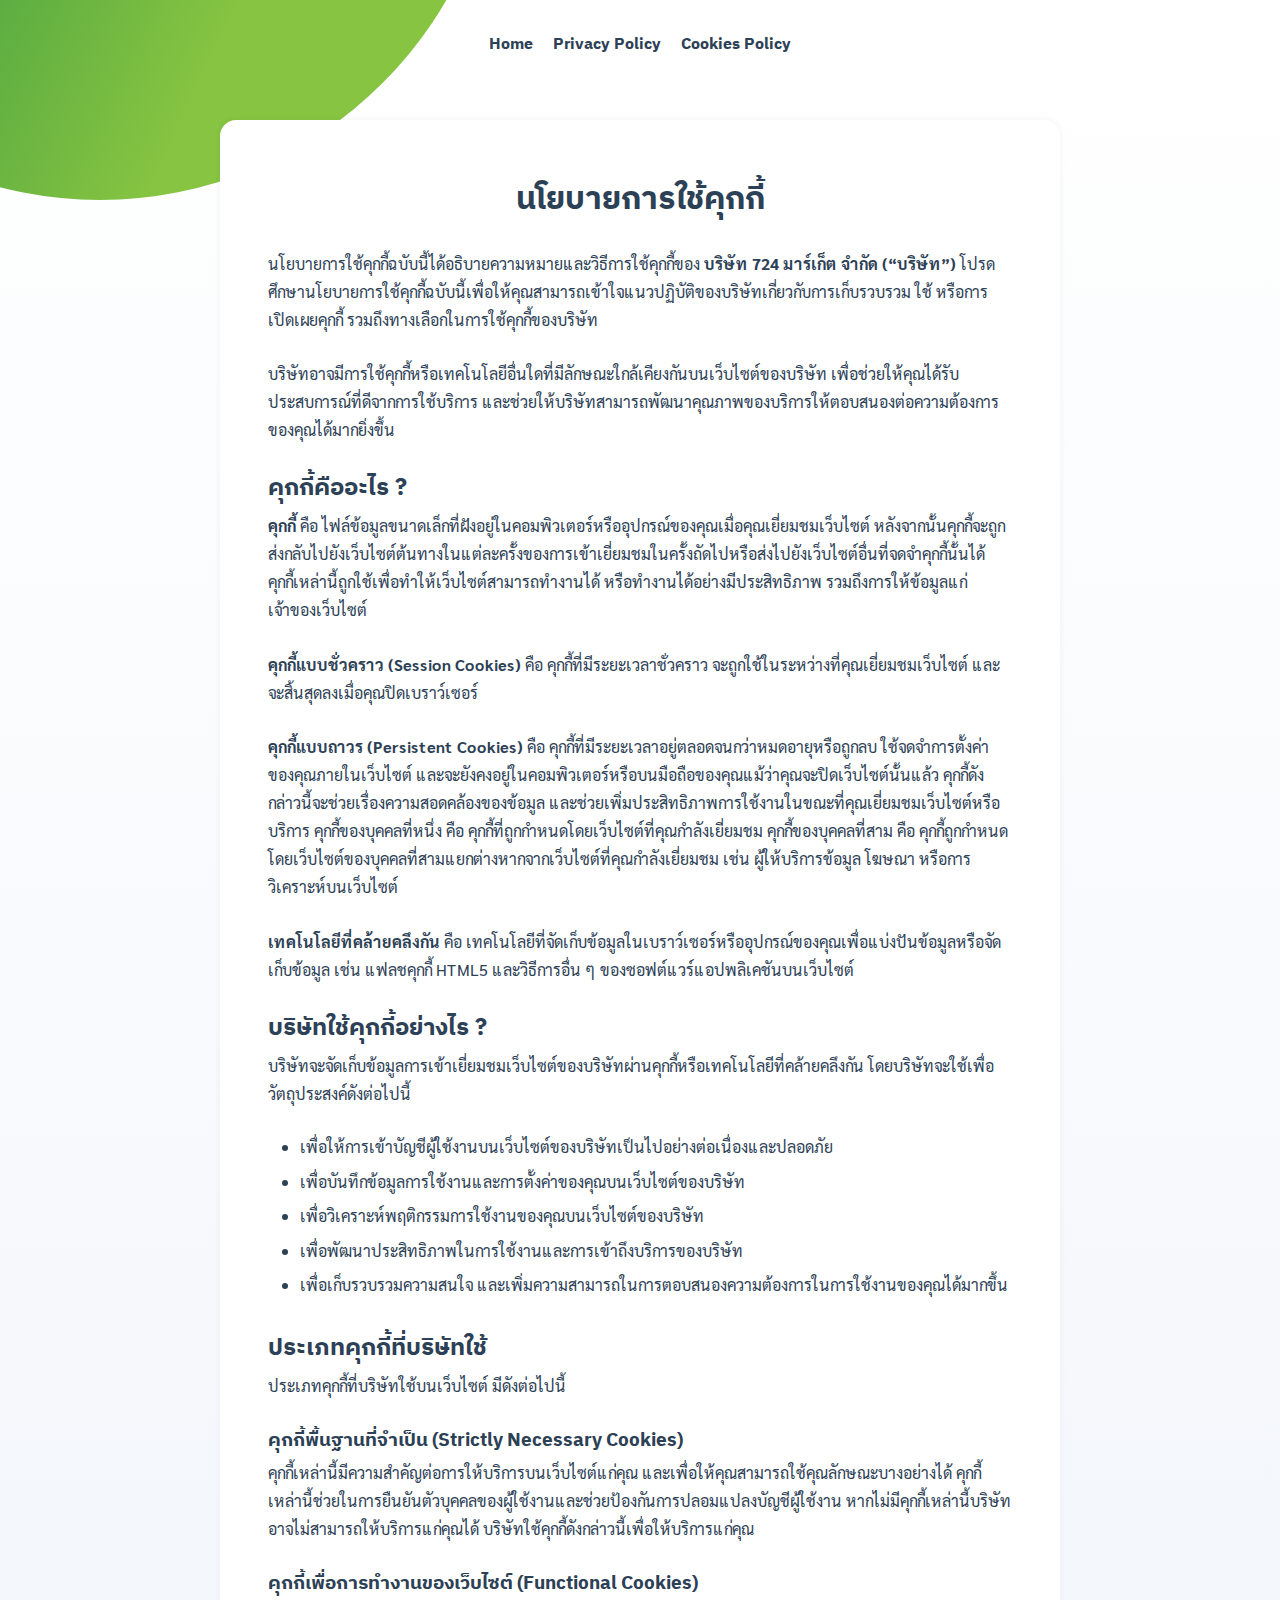
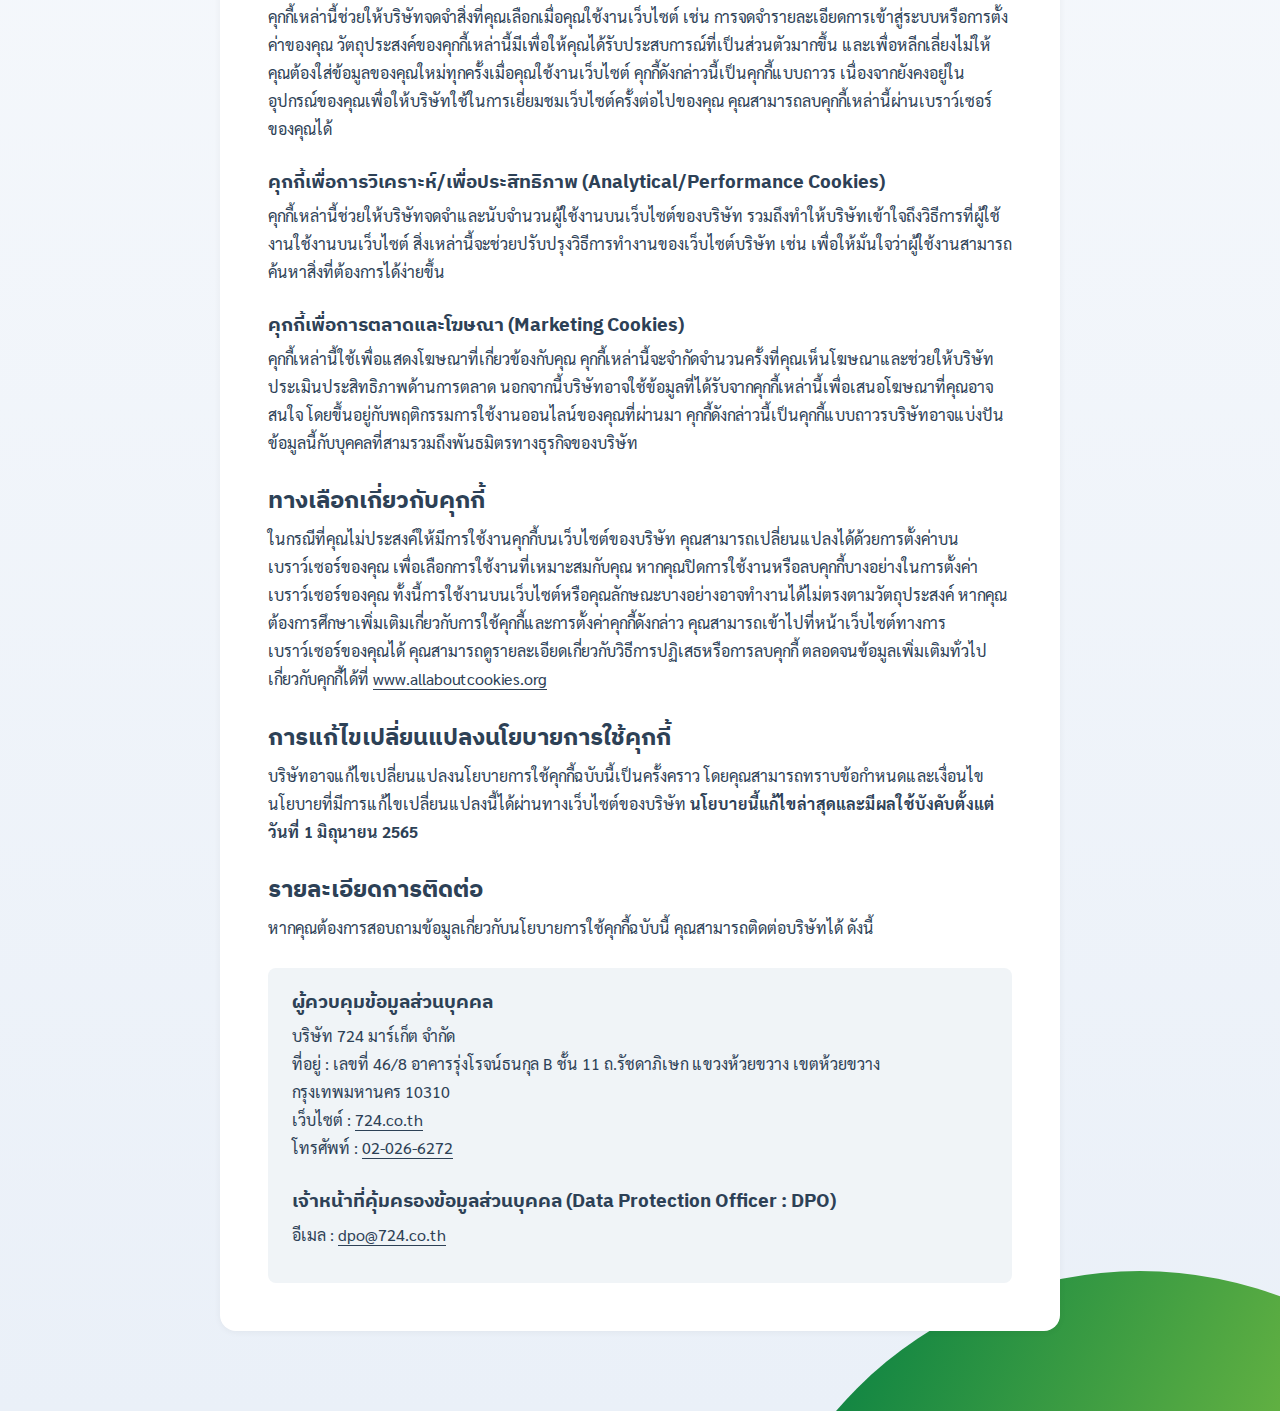
==== commit aca1833d: "update : Update text" ====
--- a/cookies-policy.html
+++ b/cookies-policy.html
@@ -28,8 +28,8 @@
 			<main class="site-content">
 				<article class="content">
 					<h1>นโยบายการใช้คุกกี้</h1>
-					<p>นโยบายการใช้คุกกี้ฉบับนี้ได้อธิบายความหมายและวิธีการใช้คุกกี้ของ <b>บริษัท 724 มาร์เก็ต จำกัด</b> โปรดศึกษานโยบายการใช้คุกกี้ฉบับนี้เพื่อให้คุณสามารถเข้าใจแนวปฏิบัติของเราเกี่ยวกับการเก็บรวบรวม ใช้ หรือการเปิดเผยคุกกี้ รวมถึงทางเลือกในการใช้คุกกี้ของเรา</p>
-					<p>เราอาจมีการใช้คุกกี้หรือเทคโนโลยีอื่นใดที่มีลักษณะใกล้เคียงกันบนเว็บไซต์ของบริษัท เพื่อช่วยให้คุณได้รับประสบการณ์ที่ดีจากการใช้บริการ และช่วยให้เราสามารถพัฒนาคุณภาพของบริการให้ตอบสนองต่อความต้องการของคุณได้มากยิ่งขึ้น​</p>
+					<p>นโยบายการใช้คุกกี้ฉบับนี้ได้อธิบายความหมายและวิธีการใช้คุกกี้ของ <b>บริษัท 724 มาร์เก็ต จำกัด (“บริษัท”)</b> โปรดศึกษานโยบายการใช้คุกกี้ฉบับนี้เพื่อให้คุณสามารถเข้าใจแนวปฏิบัติของบริษัทเกี่ยวกับการเก็บรวบรวม ใช้ หรือการเปิดเผยคุกกี้ รวมถึงทางเลือกในการใช้คุกกี้ของบริษัท</p>
+					<p>บริษัทอาจมีการใช้คุกกี้หรือเทคโนโลยีอื่นใดที่มีลักษณะใกล้เคียงกันบนเว็บไซต์ของบริษัท เพื่อช่วยให้คุณได้รับประสบการณ์ที่ดีจากการใช้บริการ และช่วยให้บริษัทสามารถพัฒนาคุณภาพของบริการให้ตอบสนองต่อความต้องการของคุณได้มากยิ่งขึ้น​</p>
 					
 					<h2>คุกกี้คืออะไร ?</h2>
 					<p><b>คุกกี้</b> คือ ไฟล์ข้อมูลขนาดเล็กที่ฝังอยู่ในคอมพิวเตอร์หรืออุปกรณ์ของคุณเมื่อคุณเยี่ยมชมเว็บไซต์ หลังจากนั้นคุกกี้จะถูกส่งกลับไปยังเว็บไซต์ต้นทางในแต่ละครั้งของการเข้าเยี่ยมชมในครั้งถัดไปหรือส่งไปยังเว็บไซต์อื่นที่จดจำคุกกี้นั้นได้ คุกกี้เหล่านี้ถูกใช้เพื่อทำให้เว็บไซต์สามารถทำงานได้ หรือทำงานได้อย่างมีประสิทธิภาพ รวมถึงการให้ข้อมูลแก่เจ้าของเว็บไซต์</p>
@@ -37,35 +37,35 @@
 					<p><b>คุกกี้แบบถาวร (Persistent Cookies)</b> คือ คุกกี้ที่มีระยะเวลาอยู่ตลอดจนกว่าหมดอายุหรือถูกลบ ใช้จดจำการตั้งค่าของคุณภายในเว็บไซต์ และจะยังคงอยู่ในคอมพิวเตอร์หรือบนมือถือของคุณแม้ว่าคุณจะปิดเว็บไซต์นั้นแล้ว คุกกี้ดังกล่าวนี้จะช่วยเรื่องความสอดคล้องของข้อมูล และช่วยเพิ่มประสิทธิภาพการใช้งานในขณะที่คุณเยี่ยมชมเว็บไซต์หรือบริการ คุกกี้ของบุคคลที่หนึ่ง คือ คุกกี้ที่ถูกกำหนดโดยเว็บไซต์ที่คุณกำลังเยี่ยมชม คุกกี้ของบุคคลที่สาม คือ คุกกี้ถูกกำหนดโดยเว็บไซต์ของบุคคลที่สามแยกต่างหากจากเว็บไซต์ที่คุณกำลังเยี่ยมชม เช่น ผู้ให้บริการข้อมูล โฆษณา หรือการวิเคราะห์บนเว็บไซต์</p>
 					<p><b>เทคโนโลยีที่คล้ายคลึงกัน</b> คือ เทคโนโลยีที่จัดเก็บข้อมูลในเบราว์เซอร์หรืออุปกรณ์ของคุณเพื่อแบ่งปันข้อมูลหรือจัดเก็บข้อมูล เช่น แฟลชคุกกี้ HTML5 และวิธีการอื่น ๆ ของซอฟต์แวร์แอปพลิเคชันบนเว็บไซต์</p>
 					
-					<h2>เราใช้คุกกี้อย่างไร ?</h2>
-					<p>เราจะจัดเก็บข้อมูลการเข้าเยี่ยมชมเว็บไซต์ของเราผ่านคุกกี้หรือเทคโนโลยีที่คล้ายคลึงกัน โดยเราจะใช้เพื่อวัตถุประสงค์ดังต่อไปนี้</p>
+					<h2>บริษัทใช้คุกกี้อย่างไร ?</h2>
+					<p>บริษัทจะจัดเก็บข้อมูลการเข้าเยี่ยมชมเว็บไซต์ของบริษัทผ่านคุกกี้หรือเทคโนโลยีที่คล้ายคลึงกัน โดยบริษัทจะใช้เพื่อวัตถุประสงค์ดังต่อไปนี้</p>
 					<ul>
-						<li>เพื่อให้การเข้าบัญชีผู้ใช้งานบนเว็บไซต์ของเราเป็นไปอย่างต่อเนื่องและปลอดภัย</li>
-						<li>เพื่อบันทึกข้อมูลการใช้งานและการตั้งค่าของคุณบนเว็บไซต์ของเรา</li>
-						<li>เพื่อวิเคราะห์พฤติกรรมการใช้งานของคุณบนเว็บไซต์ของเรา</li>
-						<li>เพื่อพัฒนาประสิทธิภาพในการใช้งานและการเข้าถึงบริการของเรา</li>
+						<li>เพื่อให้การเข้าบัญชีผู้ใช้งานบนเว็บไซต์ของบริษัทเป็นไปอย่างต่อเนื่องและปลอดภัย</li>
+						<li>เพื่อบันทึกข้อมูลการใช้งานและการตั้งค่าของคุณบนเว็บไซต์ของบริษัท</li>
+						<li>เพื่อวิเคราะห์พฤติกรรมการใช้งานของคุณบนเว็บไซต์ของบริษัท</li>
+						<li>เพื่อพัฒนาประสิทธิภาพในการใช้งานและการเข้าถึงบริการของบริษัท</li>
 						<li>เพื่อเก็บรวบรวมความสนใจ และเพิ่มความสามารถในการตอบสนองความต้องการในการใช้งานของคุณได้มากขึ้น</li>
 					</ul>
 
-					<h2>ประเภทคุกกี้ที่เราใช้</h2>
-					<p>ประเภทคุกกี้ที่เราใช้บนเว็บไซต์ มีดังต่อไปนี้</p>
+					<h2>ประเภทคุกกี้ที่บริษัทใช้</h2>
+					<p>ประเภทคุกกี้ที่บริษัทใช้บนเว็บไซต์ มีดังต่อไปนี้</p>
 					<h3>คุกกี้พื้นฐานที่จำเป็น (Strictly Necessary Cookies)</h3>
-					<p>คุกกี้เหล่านี้มีความสำคัญต่อการให้บริการบนเว็บไซต์แก่คุณ และเพื่อให้คุณสามารถใช้คุณลักษณะบางอย่างได้ คุกกี้เหล่านี้ช่วยในการยืนยันตัวบุคคลของผู้ใช้งานและช่วยป้องกันการปลอมแปลงบัญชีผู้ใช้งาน หากไม่มีคุกกี้เหล่านี้เราอาจไม่สามารถให้บริการแก่คุณได้ เราใช้คุกกี้ดังกล่าวนี้เพื่อให้บริการแก่คุณ</p>
+					<p>คุกกี้เหล่านี้มีความสำคัญต่อการให้บริการบนเว็บไซต์แก่คุณ และเพื่อให้คุณสามารถใช้คุณลักษณะบางอย่างได้ คุกกี้เหล่านี้ช่วยในการยืนยันตัวบุคคลของผู้ใช้งานและช่วยป้องกันการปลอมแปลงบัญชีผู้ใช้งาน หากไม่มีคุกกี้เหล่านี้บริษัทอาจไม่สามารถให้บริการแก่คุณได้ บริษัทใช้คุกกี้ดังกล่าวนี้เพื่อให้บริการแก่คุณ</p>
 					<h3>คุกกี้เพื่อการทำงานของเว็บไซต์ (Functional Cookies)</h3>
-					<p>คุกกี้เหล่านี้ช่วยให้เราจดจำสิ่งที่คุณเลือกเมื่อคุณใช้งานเว็บไซต์ เช่น การจดจำรายละเอียดการเข้าสู่ระบบหรือการตั้งค่าของคุณ วัตถุประสงค์ของคุกกี้เหล่านี้มีเพื่อให้คุณได้รับประสบการณ์ที่เป็นส่วนตัวมากขึ้น และเพื่อหลีกเลี่ยงไม่ให้คุณต้องใส่ข้อมูลของคุณใหม่ทุกครั้งเมื่อคุณใช้งานเว็บไซต์ คุกกี้ดังกล่าวนี้เป็นคุกกี้แบบถาวร เนื่องจากยังคงอยู่ในอุปกรณ์ของคุณเพื่อให้เราใช้ในการเยี่ยมชมเว็บไซต์ครั้งต่อไปของคุณ คุณสามารถลบคุกกี้เหล่านี้ผ่านเบราว์เซอร์ของคุณได้</p>
+					<p>คุกกี้เหล่านี้ช่วยให้บริษัทจดจำสิ่งที่คุณเลือกเมื่อคุณใช้งานเว็บไซต์ เช่น การจดจำรายละเอียดการเข้าสู่ระบบหรือการตั้งค่าของคุณ วัตถุประสงค์ของคุกกี้เหล่านี้มีเพื่อให้คุณได้รับประสบการณ์ที่เป็นส่วนตัวมากขึ้น และเพื่อหลีกเลี่ยงไม่ให้คุณต้องใส่ข้อมูลของคุณใหม่ทุกครั้งเมื่อคุณใช้งานเว็บไซต์ คุกกี้ดังกล่าวนี้เป็นคุกกี้แบบถาวร เนื่องจากยังคงอยู่ในอุปกรณ์ของคุณเพื่อให้บริษัทใช้ในการเยี่ยมชมเว็บไซต์ครั้งต่อไปของคุณ คุณสามารถลบคุกกี้เหล่านี้ผ่านเบราว์เซอร์ของคุณได้</p>
 					<h3>คุกกี้เพื่อการวิเคราะห์/เพื่อประสิทธิภาพ (Analytical/Performance Cookies)</h3>
-					<p>คุกกี้เหล่านี้ช่วยให้เราจดจำและนับจำนวนผู้ใช้งานบนเว็บไซต์ของเรา รวมถึงทำให้เราเข้าใจถึงวิธีการที่ผู้ใช้งานใช้งานบนเว็บไซต์ สิ่งเหล่านี้จะช่วยปรับปรุงวิธีการทำงานของเว็บไซต์เรา เช่น เพื่อให้มั่นใจว่าผู้ใช้งานสามารถค้นหาสิ่งที่ต้องการได้ง่ายขึ้น</p>
+					<p>คุกกี้เหล่านี้ช่วยให้บริษัทจดจำและนับจำนวนผู้ใช้งานบนเว็บไซต์ของบริษัท รวมถึงทำให้บริษัทเข้าใจถึงวิธีการที่ผู้ใช้งานใช้งานบนเว็บไซต์ สิ่งเหล่านี้จะช่วยปรับปรุงวิธีการทำงานของเว็บไซต์บริษัท เช่น เพื่อให้มั่นใจว่าผู้ใช้งานสามารถค้นหาสิ่งที่ต้องการได้ง่ายขึ้น</p>
 					<h3>คุกกี้เพื่อการตลาดและโฆษณา (Marketing Cookies)</h3>
-					<p>คุกกี้เหล่านี้ใช้เพื่อแสดงโฆษณาที่เกี่ยวข้องกับคุณ คุกกี้เหล่านี้จะจำกัดจำนวนครั้งที่คุณเห็นโฆษณาและช่วยให้เราประเมินประสิทธิภาพด้านการตลาด นอกจากนี้เราอาจใช้ข้อมูลที่ได้รับจากคุกกี้เหล่านี้เพื่อเสนอโฆษณาที่คุณอาจสนใจ โดยขึ้นอยู่กับพฤติกรรมการใช้งานออนไลน์ของคุณที่ผ่านมา คุกกี้ดังกล่าวนี้เป็นคุกกี้แบบถาวรเราอาจแบ่งปันข้อมูลนี้กับบุคคลที่สามรวมถึงพันธมิตรทางธุรกิจของเรา</p>
+					<p>คุกกี้เหล่านี้ใช้เพื่อแสดงโฆษณาที่เกี่ยวข้องกับคุณ คุกกี้เหล่านี้จะจำกัดจำนวนครั้งที่คุณเห็นโฆษณาและช่วยให้บริษัทประเมินประสิทธิภาพด้านการตลาด นอกจากนี้บริษัทอาจใช้ข้อมูลที่ได้รับจากคุกกี้เหล่านี้เพื่อเสนอโฆษณาที่คุณอาจสนใจ โดยขึ้นอยู่กับพฤติกรรมการใช้งานออนไลน์ของคุณที่ผ่านมา คุกกี้ดังกล่าวนี้เป็นคุกกี้แบบถาวรบริษัทอาจแบ่งปันข้อมูลนี้กับบุคคลที่สามรวมถึงพันธมิตรทางธุรกิจของบริษัท</p>
 				
 					<h2>ทางเลือกเกี่ยวกับคุกกี้</h2>
-					<p>ในกรณีที่คุณไม่ประสงค์ให้มีการใช้งานคุกกี้บนเว็บไซต์ของเรา คุณสามารถเปลี่ยนแปลงได้ด้วยการตั้งค่าบนเบราว์เซอร์ของคุณ เพื่อเลือกการใช้งานที่เหมาะสมกับคุณ หากคุณปิดการใช้งานหรือลบคุกกี้บางอย่างในการตั้งค่าเบราว์เซอร์ของคุณ ทั้งนี้การใช้งานบนเว็บไซต์หรือคุณลักษณะบางอย่างอาจทำงานได้ไม่ตรงตามวัตถุประสงค์ หากคุณต้องการศึกษาเพิ่มเติมเกี่ยวกับการใช้คุกกี้และการตั้งค่าคุกกี้ดังกล่าว คุณสามารถเข้าไปที่หน้าเว็บไซต์ทางการเบราว์เซอร์ของคุณได้ คุณสามารถดูรายละเอียดเกี่ยวกับวิธีการปฏิเสธหรือการลบคุกกี้ ตลอดจนข้อมูลเพิ่มเติมทั่วไปเกี่ยวกับคุกกี้ได้ที่ <a href="https://allaboutcookies.org/" title="All About Cookies | Online Privacy and Digital Security" target="_blank">www.allaboutcookies.org</a></p>
+					<p>ในกรณีที่คุณไม่ประสงค์ให้มีการใช้งานคุกกี้บนเว็บไซต์ของบริษัท คุณสามารถเปลี่ยนแปลงได้ด้วยการตั้งค่าบนเบราว์เซอร์ของคุณ เพื่อเลือกการใช้งานที่เหมาะสมกับคุณ หากคุณปิดการใช้งานหรือลบคุกกี้บางอย่างในการตั้งค่าเบราว์เซอร์ของคุณ ทั้งนี้การใช้งานบนเว็บไซต์หรือคุณลักษณะบางอย่างอาจทำงานได้ไม่ตรงตามวัตถุประสงค์ หากคุณต้องการศึกษาเพิ่มเติมเกี่ยวกับการใช้คุกกี้และการตั้งค่าคุกกี้ดังกล่าว คุณสามารถเข้าไปที่หน้าเว็บไซต์ทางการเบราว์เซอร์ของคุณได้ คุณสามารถดูรายละเอียดเกี่ยวกับวิธีการปฏิเสธหรือการลบคุกกี้ ตลอดจนข้อมูลเพิ่มเติมทั่วไปเกี่ยวกับคุกกี้ได้ที่ <a href="https://allaboutcookies.org/" title="All About Cookies | Online Privacy and Digital Security" target="_blank">www.allaboutcookies.org</a></p>
 
 					<h2>การแก้ไขเปลี่ยนแปลงนโยบายการใช้คุกกี้</h2>
-					<p>เราอาจแก้ไขเปลี่ยนแปลงนโยบายการใช้คุกกี้ฉบับนี้เป็นครั้งคราว โดยคุณสามารถทราบข้อกำหนดและเงื่อนไขนโยบายที่มีการแก้ไขเปลี่ยนแปลงนี้ได้ผ่านทางเว็บไซต์ของเรา <b>นโยบายนี้แก้ไขล่าสุดและมีผลใช้บังคับตั้งแต่วันที่ 1 มิถุนายน 2565</b></p>
+					<p>บริษัทอาจแก้ไขเปลี่ยนแปลงนโยบายการใช้คุกกี้ฉบับนี้เป็นครั้งคราว โดยคุณสามารถทราบข้อกำหนดและเงื่อนไขนโยบายที่มีการแก้ไขเปลี่ยนแปลงนี้ได้ผ่านทางเว็บไซต์ของบริษัท <b>นโยบายนี้แก้ไขล่าสุดและมีผลใช้บังคับตั้งแต่วันที่ 1 มิถุนายน 2565</b></p>
 
 					<h2>รายละเอียดการติดต่อ</h2>
-					<p>หากคุณต้องการสอบถามข้อมูลเกี่ยวกับนโยบายการใช้คุกกี้ฉบับนี้ คุณสามารถติดต่อเราได้ ดังนี้</p>
+					<p>หากคุณต้องการสอบถามข้อมูลเกี่ยวกับนโยบายการใช้คุกกี้ฉบับนี้ คุณสามารถติดต่อบริษัทได้ ดังนี้</p>
 
 					<div class="has-bg">
 						<h3>ผู้ควบคุมข้อมูลส่วนบุคคล</h3>
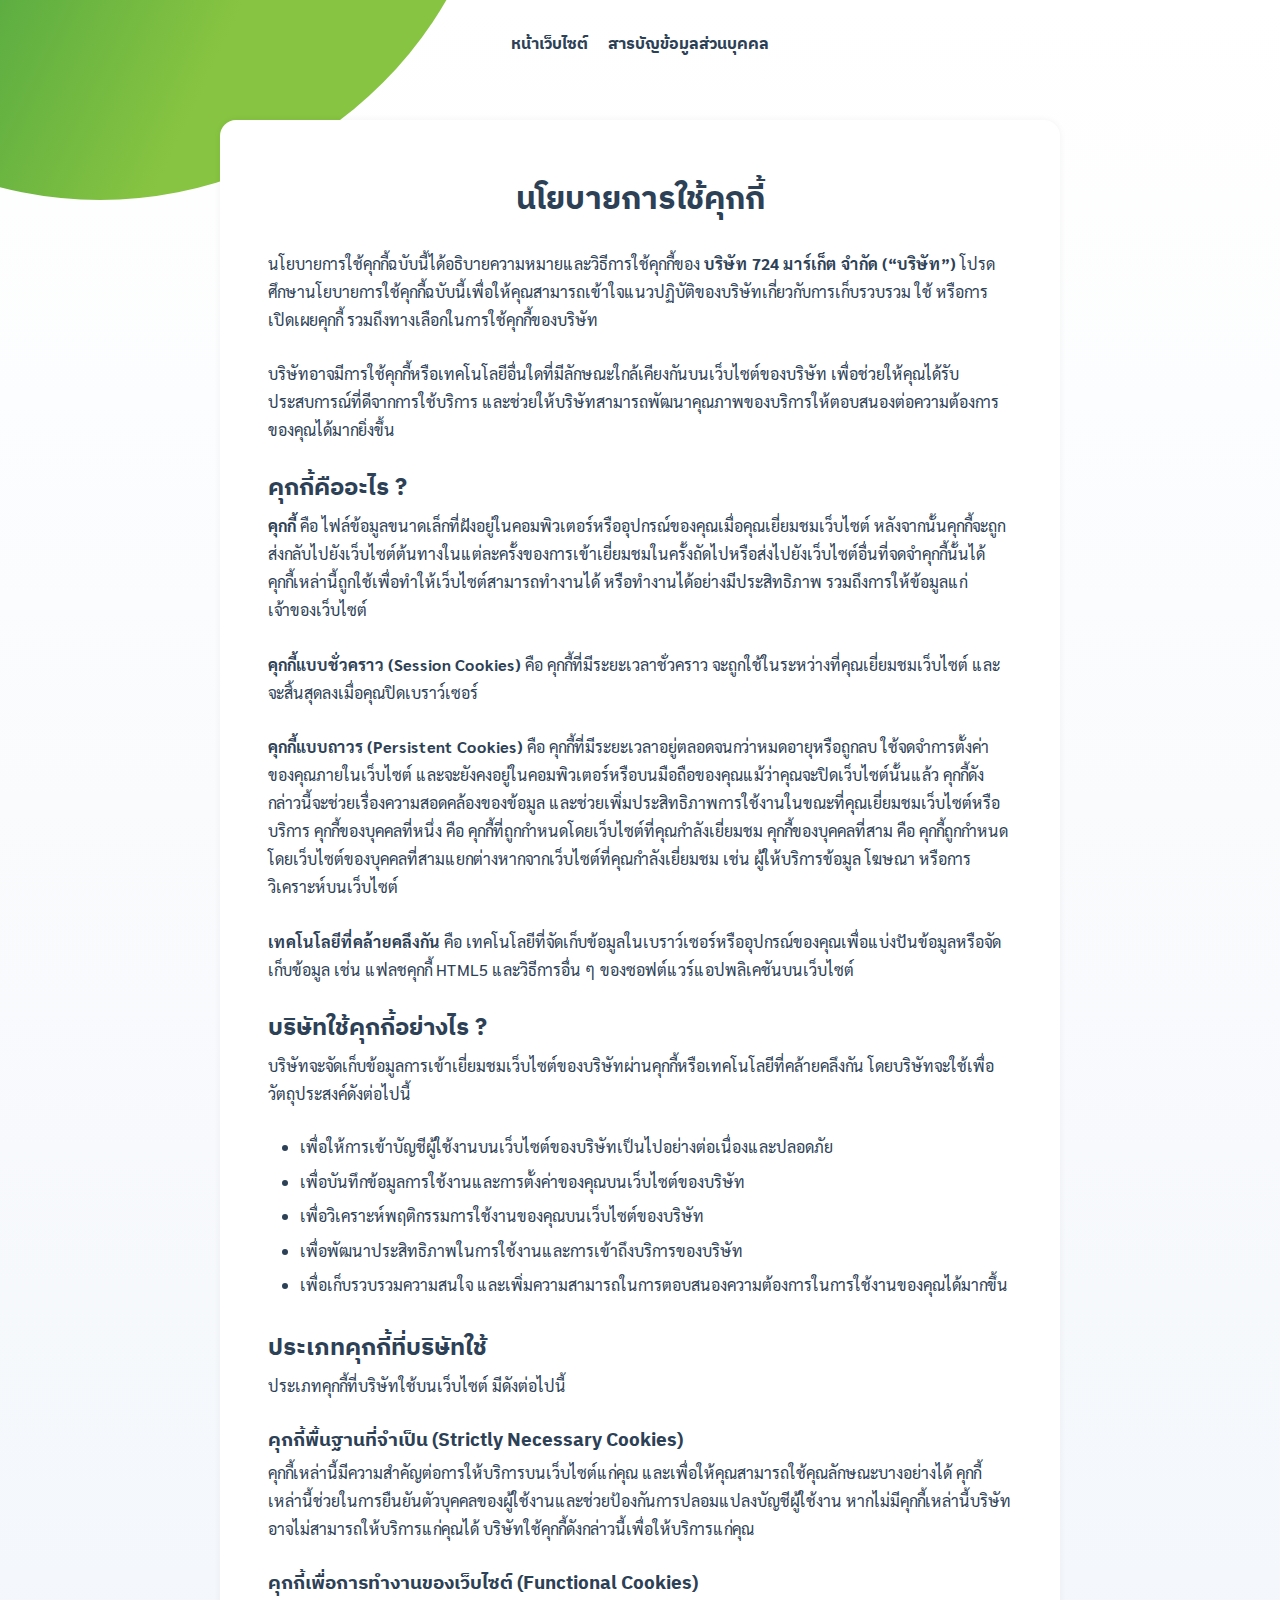
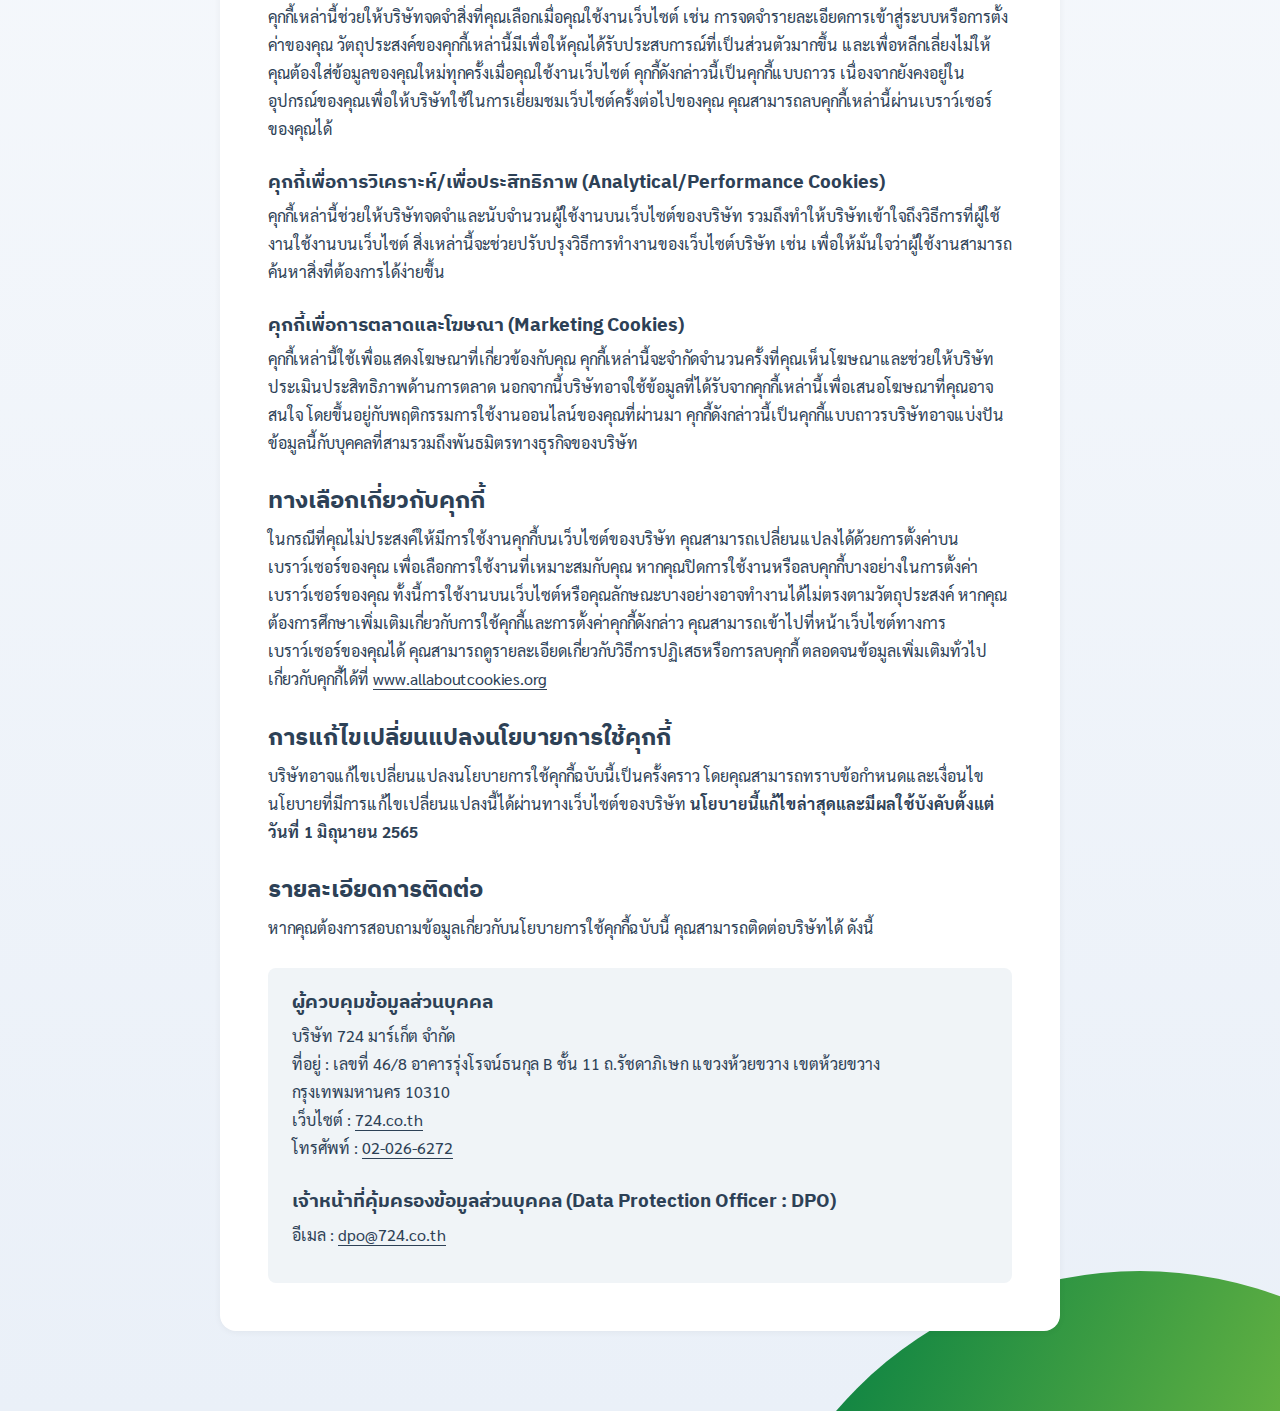
==== commit 94d45fef: "update : Update link menu" ====
--- a/cookies-policy.html
+++ b/cookies-policy.html
@@ -1,93 +1,92 @@
 <!DOCTYPE html>
 <html lang="th">
 
-	<head>
-		<title>นโยบายการใช้คุกกี้ Cookie Policy</title>
-		<meta charset="utf-8">
-		<meta name="viewport" content="width=device-width, initial-scale=1">
-		<meta name="theme-color" content="#138543">
-		<meta name="author" content="CENTRY">
-		<meta name="description" content="แนวปฏิบัติของเราเกี่ยวกับการเก็บรวบรวม ใช้ หรือการเปิดเผยคุกกี้ รวมถึงทางเลือกในการใช้คุกกี้ของเรา">
-		<link rel="stylesheet" href="assets/style/demo.css">
-		<link rel="stylesheet" href="assets/style/cookieconsent.css">
-		<link rel="icon" type="image/png" href="assets/img/favicon.png">
+<head>
+	<title>นโยบายการใช้คุกกี้ Cookie Policy</title>
+	<meta charset="utf-8">
+	<meta name="viewport" content="width=device-width, initial-scale=1">
+	<meta name="theme-color" content="#138543">
+	<meta name="author" content="CENTRY">
+	<meta name="description" content="แนวปฏิบัติของเราเกี่ยวกับการเก็บรวบรวม ใช้ หรือการเปิดเผยคุกกี้ รวมถึงทางเลือกในการใช้คุกกี้ของเรา">
+	<link rel="stylesheet" href="assets/style/demo.css">
+	<link rel="stylesheet" href="assets/style/cookieconsent.css">
+	<link rel="icon" type="image/png" href="assets/img/favicon.png">
 
-		<!-- Global site tag (gtag.js) - Google Analytics -->
-		<script type="text/plain" data-cookiecategory="analytical" async src="https://www.googletagmanager.com/gtag/js?id=UA-83274559-1"></script>
-		<script type="text/plain" data-cookiecategory="analytical">window.dataLayer=window.dataLayer||[];function gtag(){dataLayer.push(arguments);}gtag('js',new Date());gtag('config','UA-83274559-1');</script>
-	</head>
+	<!-- Global site tag (gtag.js) - Google Analytics -->
+	<script type="text/plain" data-cookiecategory="analytical" async src="https://www.googletagmanager.com/gtag/js?id=UA-83274559-1"></script>
+	<script type="text/plain" data-cookiecategory="analytical">window.dataLayer=window.dataLayer||[];function gtag(){dataLayer.push(arguments);}gtag('js',new Date());gtag('config','UA-83274559-1');</script>
+</head>
 
-	<body>
-		<div class="site-wrapper">
-			<nav class="site-nav">
-				<a href="index.html" title="Home">Home</a>
-				<a href="privacy-policy.html" title="Privacy Policy">Privacy Policy</a>
-				<a href="cookies-policy.html" title="Cookies Policy">Cookies Policy</a>
-			</nav>
+<body>
+	<div class="site-wrapper">
+		<nav class="site-nav">
+			<a href="index.html" title="หน้าเว็บไซต์">หน้าเว็บไซต์</a>
+			<a href="data-protection-policy-notice.html" title="สารบัญข้อมูลส่วนบุคคล">สารบัญข้อมูลส่วนบุคคล</a>
+		</nav>
+		
+		<main class="site-content">
+			<article class="content">
+				<h1>นโยบายการใช้คุกกี้</h1>
+				<p>นโยบายการใช้คุกกี้ฉบับนี้ได้อธิบายความหมายและวิธีการใช้คุกกี้ของ <b>บริษัท 724 มาร์เก็ต จำกัด (“บริษัท”)</b> โปรดศึกษานโยบายการใช้คุกกี้ฉบับนี้เพื่อให้คุณสามารถเข้าใจแนวปฏิบัติของบริษัทเกี่ยวกับการเก็บรวบรวม ใช้ หรือการเปิดเผยคุกกี้ รวมถึงทางเลือกในการใช้คุกกี้ของบริษัท</p>
+				<p>บริษัทอาจมีการใช้คุกกี้หรือเทคโนโลยีอื่นใดที่มีลักษณะใกล้เคียงกันบนเว็บไซต์ของบริษัท เพื่อช่วยให้คุณได้รับประสบการณ์ที่ดีจากการใช้บริการ และช่วยให้บริษัทสามารถพัฒนาคุณภาพของบริการให้ตอบสนองต่อความต้องการของคุณได้มากยิ่งขึ้น​</p>
+				
+				<h2>คุกกี้คืออะไร ?</h2>
+				<p><b>คุกกี้</b> คือ ไฟล์ข้อมูลขนาดเล็กที่ฝังอยู่ในคอมพิวเตอร์หรืออุปกรณ์ของคุณเมื่อคุณเยี่ยมชมเว็บไซต์ หลังจากนั้นคุกกี้จะถูกส่งกลับไปยังเว็บไซต์ต้นทางในแต่ละครั้งของการเข้าเยี่ยมชมในครั้งถัดไปหรือส่งไปยังเว็บไซต์อื่นที่จดจำคุกกี้นั้นได้ คุกกี้เหล่านี้ถูกใช้เพื่อทำให้เว็บไซต์สามารถทำงานได้ หรือทำงานได้อย่างมีประสิทธิภาพ รวมถึงการให้ข้อมูลแก่เจ้าของเว็บไซต์</p>
+				<p><b>คุกกี้แบบชั่วคราว (Session Cookies)</b> คือ คุกกี้ที่มีระยะเวลาชั่วคราว จะถูกใช้ในระหว่างที่คุณเยี่ยมชมเว็บไซต์ และจะสิ้นสุดลงเมื่อคุณปิดเบราว์เซอร์</p>
+				<p><b>คุกกี้แบบถาวร (Persistent Cookies)</b> คือ คุกกี้ที่มีระยะเวลาอยู่ตลอดจนกว่าหมดอายุหรือถูกลบ ใช้จดจำการตั้งค่าของคุณภายในเว็บไซต์ และจะยังคงอยู่ในคอมพิวเตอร์หรือบนมือถือของคุณแม้ว่าคุณจะปิดเว็บไซต์นั้นแล้ว คุกกี้ดังกล่าวนี้จะช่วยเรื่องความสอดคล้องของข้อมูล และช่วยเพิ่มประสิทธิภาพการใช้งานในขณะที่คุณเยี่ยมชมเว็บไซต์หรือบริการ คุกกี้ของบุคคลที่หนึ่ง คือ คุกกี้ที่ถูกกำหนดโดยเว็บไซต์ที่คุณกำลังเยี่ยมชม คุกกี้ของบุคคลที่สาม คือ คุกกี้ถูกกำหนดโดยเว็บไซต์ของบุคคลที่สามแยกต่างหากจากเว็บไซต์ที่คุณกำลังเยี่ยมชม เช่น ผู้ให้บริการข้อมูล โฆษณา หรือการวิเคราะห์บนเว็บไซต์</p>
+				<p><b>เทคโนโลยีที่คล้ายคลึงกัน</b> คือ เทคโนโลยีที่จัดเก็บข้อมูลในเบราว์เซอร์หรืออุปกรณ์ของคุณเพื่อแบ่งปันข้อมูลหรือจัดเก็บข้อมูล เช่น แฟลชคุกกี้ HTML5 และวิธีการอื่น ๆ ของซอฟต์แวร์แอปพลิเคชันบนเว็บไซต์</p>
+				
+				<h2>บริษัทใช้คุกกี้อย่างไร ?</h2>
+				<p>บริษัทจะจัดเก็บข้อมูลการเข้าเยี่ยมชมเว็บไซต์ของบริษัทผ่านคุกกี้หรือเทคโนโลยีที่คล้ายคลึงกัน โดยบริษัทจะใช้เพื่อวัตถุประสงค์ดังต่อไปนี้</p>
+				<ul>
+					<li>เพื่อให้การเข้าบัญชีผู้ใช้งานบนเว็บไซต์ของบริษัทเป็นไปอย่างต่อเนื่องและปลอดภัย</li>
+					<li>เพื่อบันทึกข้อมูลการใช้งานและการตั้งค่าของคุณบนเว็บไซต์ของบริษัท</li>
+					<li>เพื่อวิเคราะห์พฤติกรรมการใช้งานของคุณบนเว็บไซต์ของบริษัท</li>
+					<li>เพื่อพัฒนาประสิทธิภาพในการใช้งานและการเข้าถึงบริการของบริษัท</li>
+					<li>เพื่อเก็บรวบรวมความสนใจ และเพิ่มความสามารถในการตอบสนองความต้องการในการใช้งานของคุณได้มากขึ้น</li>
+				</ul>
+
+				<h2>ประเภทคุกกี้ที่บริษัทใช้</h2>
+				<p>ประเภทคุกกี้ที่บริษัทใช้บนเว็บไซต์ มีดังต่อไปนี้</p>
+				<h3>คุกกี้พื้นฐานที่จำเป็น (Strictly Necessary Cookies)</h3>
+				<p>คุกกี้เหล่านี้มีความสำคัญต่อการให้บริการบนเว็บไซต์แก่คุณ และเพื่อให้คุณสามารถใช้คุณลักษณะบางอย่างได้ คุกกี้เหล่านี้ช่วยในการยืนยันตัวบุคคลของผู้ใช้งานและช่วยป้องกันการปลอมแปลงบัญชีผู้ใช้งาน หากไม่มีคุกกี้เหล่านี้บริษัทอาจไม่สามารถให้บริการแก่คุณได้ บริษัทใช้คุกกี้ดังกล่าวนี้เพื่อให้บริการแก่คุณ</p>
+				<h3>คุกกี้เพื่อการทำงานของเว็บไซต์ (Functional Cookies)</h3>
+				<p>คุกกี้เหล่านี้ช่วยให้บริษัทจดจำสิ่งที่คุณเลือกเมื่อคุณใช้งานเว็บไซต์ เช่น การจดจำรายละเอียดการเข้าสู่ระบบหรือการตั้งค่าของคุณ วัตถุประสงค์ของคุกกี้เหล่านี้มีเพื่อให้คุณได้รับประสบการณ์ที่เป็นส่วนตัวมากขึ้น และเพื่อหลีกเลี่ยงไม่ให้คุณต้องใส่ข้อมูลของคุณใหม่ทุกครั้งเมื่อคุณใช้งานเว็บไซต์ คุกกี้ดังกล่าวนี้เป็นคุกกี้แบบถาวร เนื่องจากยังคงอยู่ในอุปกรณ์ของคุณเพื่อให้บริษัทใช้ในการเยี่ยมชมเว็บไซต์ครั้งต่อไปของคุณ คุณสามารถลบคุกกี้เหล่านี้ผ่านเบราว์เซอร์ของคุณได้</p>
+				<h3>คุกกี้เพื่อการวิเคราะห์/เพื่อประสิทธิภาพ (Analytical/Performance Cookies)</h3>
+				<p>คุกกี้เหล่านี้ช่วยให้บริษัทจดจำและนับจำนวนผู้ใช้งานบนเว็บไซต์ของบริษัท รวมถึงทำให้บริษัทเข้าใจถึงวิธีการที่ผู้ใช้งานใช้งานบนเว็บไซต์ สิ่งเหล่านี้จะช่วยปรับปรุงวิธีการทำงานของเว็บไซต์บริษัท เช่น เพื่อให้มั่นใจว่าผู้ใช้งานสามารถค้นหาสิ่งที่ต้องการได้ง่ายขึ้น</p>
+				<h3>คุกกี้เพื่อการตลาดและโฆษณา (Marketing Cookies)</h3>
+				<p>คุกกี้เหล่านี้ใช้เพื่อแสดงโฆษณาที่เกี่ยวข้องกับคุณ คุกกี้เหล่านี้จะจำกัดจำนวนครั้งที่คุณเห็นโฆษณาและช่วยให้บริษัทประเมินประสิทธิภาพด้านการตลาด นอกจากนี้บริษัทอาจใช้ข้อมูลที่ได้รับจากคุกกี้เหล่านี้เพื่อเสนอโฆษณาที่คุณอาจสนใจ โดยขึ้นอยู่กับพฤติกรรมการใช้งานออนไลน์ของคุณที่ผ่านมา คุกกี้ดังกล่าวนี้เป็นคุกกี้แบบถาวรบริษัทอาจแบ่งปันข้อมูลนี้กับบุคคลที่สามรวมถึงพันธมิตรทางธุรกิจของบริษัท</p>
 			
-			<main class="site-content">
-				<article class="content">
-					<h1>นโยบายการใช้คุกกี้</h1>
-					<p>นโยบายการใช้คุกกี้ฉบับนี้ได้อธิบายความหมายและวิธีการใช้คุกกี้ของ <b>บริษัท 724 มาร์เก็ต จำกัด (“บริษัท”)</b> โปรดศึกษานโยบายการใช้คุกกี้ฉบับนี้เพื่อให้คุณสามารถเข้าใจแนวปฏิบัติของบริษัทเกี่ยวกับการเก็บรวบรวม ใช้ หรือการเปิดเผยคุกกี้ รวมถึงทางเลือกในการใช้คุกกี้ของบริษัท</p>
-					<p>บริษัทอาจมีการใช้คุกกี้หรือเทคโนโลยีอื่นใดที่มีลักษณะใกล้เคียงกันบนเว็บไซต์ของบริษัท เพื่อช่วยให้คุณได้รับประสบการณ์ที่ดีจากการใช้บริการ และช่วยให้บริษัทสามารถพัฒนาคุณภาพของบริการให้ตอบสนองต่อความต้องการของคุณได้มากยิ่งขึ้น​</p>
-					
-					<h2>คุกกี้คืออะไร ?</h2>
-					<p><b>คุกกี้</b> คือ ไฟล์ข้อมูลขนาดเล็กที่ฝังอยู่ในคอมพิวเตอร์หรืออุปกรณ์ของคุณเมื่อคุณเยี่ยมชมเว็บไซต์ หลังจากนั้นคุกกี้จะถูกส่งกลับไปยังเว็บไซต์ต้นทางในแต่ละครั้งของการเข้าเยี่ยมชมในครั้งถัดไปหรือส่งไปยังเว็บไซต์อื่นที่จดจำคุกกี้นั้นได้ คุกกี้เหล่านี้ถูกใช้เพื่อทำให้เว็บไซต์สามารถทำงานได้ หรือทำงานได้อย่างมีประสิทธิภาพ รวมถึงการให้ข้อมูลแก่เจ้าของเว็บไซต์</p>
-					<p><b>คุกกี้แบบชั่วคราว (Session Cookies)</b> คือ คุกกี้ที่มีระยะเวลาชั่วคราว จะถูกใช้ในระหว่างที่คุณเยี่ยมชมเว็บไซต์ และจะสิ้นสุดลงเมื่อคุณปิดเบราว์เซอร์</p>
-					<p><b>คุกกี้แบบถาวร (Persistent Cookies)</b> คือ คุกกี้ที่มีระยะเวลาอยู่ตลอดจนกว่าหมดอายุหรือถูกลบ ใช้จดจำการตั้งค่าของคุณภายในเว็บไซต์ และจะยังคงอยู่ในคอมพิวเตอร์หรือบนมือถือของคุณแม้ว่าคุณจะปิดเว็บไซต์นั้นแล้ว คุกกี้ดังกล่าวนี้จะช่วยเรื่องความสอดคล้องของข้อมูล และช่วยเพิ่มประสิทธิภาพการใช้งานในขณะที่คุณเยี่ยมชมเว็บไซต์หรือบริการ คุกกี้ของบุคคลที่หนึ่ง คือ คุกกี้ที่ถูกกำหนดโดยเว็บไซต์ที่คุณกำลังเยี่ยมชม คุกกี้ของบุคคลที่สาม คือ คุกกี้ถูกกำหนดโดยเว็บไซต์ของบุคคลที่สามแยกต่างหากจากเว็บไซต์ที่คุณกำลังเยี่ยมชม เช่น ผู้ให้บริการข้อมูล โฆษณา หรือการวิเคราะห์บนเว็บไซต์</p>
-					<p><b>เทคโนโลยีที่คล้ายคลึงกัน</b> คือ เทคโนโลยีที่จัดเก็บข้อมูลในเบราว์เซอร์หรืออุปกรณ์ของคุณเพื่อแบ่งปันข้อมูลหรือจัดเก็บข้อมูล เช่น แฟลชคุกกี้ HTML5 และวิธีการอื่น ๆ ของซอฟต์แวร์แอปพลิเคชันบนเว็บไซต์</p>
-					
-					<h2>บริษัทใช้คุกกี้อย่างไร ?</h2>
-					<p>บริษัทจะจัดเก็บข้อมูลการเข้าเยี่ยมชมเว็บไซต์ของบริษัทผ่านคุกกี้หรือเทคโนโลยีที่คล้ายคลึงกัน โดยบริษัทจะใช้เพื่อวัตถุประสงค์ดังต่อไปนี้</p>
-					<ul>
-						<li>เพื่อให้การเข้าบัญชีผู้ใช้งานบนเว็บไซต์ของบริษัทเป็นไปอย่างต่อเนื่องและปลอดภัย</li>
-						<li>เพื่อบันทึกข้อมูลการใช้งานและการตั้งค่าของคุณบนเว็บไซต์ของบริษัท</li>
-						<li>เพื่อวิเคราะห์พฤติกรรมการใช้งานของคุณบนเว็บไซต์ของบริษัท</li>
-						<li>เพื่อพัฒนาประสิทธิภาพในการใช้งานและการเข้าถึงบริการของบริษัท</li>
-						<li>เพื่อเก็บรวบรวมความสนใจ และเพิ่มความสามารถในการตอบสนองความต้องการในการใช้งานของคุณได้มากขึ้น</li>
-					</ul>
+				<h2>ทางเลือกเกี่ยวกับคุกกี้</h2>
+				<p>ในกรณีที่คุณไม่ประสงค์ให้มีการใช้งานคุกกี้บนเว็บไซต์ของบริษัท คุณสามารถเปลี่ยนแปลงได้ด้วยการตั้งค่าบนเบราว์เซอร์ของคุณ เพื่อเลือกการใช้งานที่เหมาะสมกับคุณ หากคุณปิดการใช้งานหรือลบคุกกี้บางอย่างในการตั้งค่าเบราว์เซอร์ของคุณ ทั้งนี้การใช้งานบนเว็บไซต์หรือคุณลักษณะบางอย่างอาจทำงานได้ไม่ตรงตามวัตถุประสงค์ หากคุณต้องการศึกษาเพิ่มเติมเกี่ยวกับการใช้คุกกี้และการตั้งค่าคุกกี้ดังกล่าว คุณสามารถเข้าไปที่หน้าเว็บไซต์ทางการเบราว์เซอร์ของคุณได้ คุณสามารถดูรายละเอียดเกี่ยวกับวิธีการปฏิเสธหรือการลบคุกกี้ ตลอดจนข้อมูลเพิ่มเติมทั่วไปเกี่ยวกับคุกกี้ได้ที่ <a href="https://allaboutcookies.org/" title="All About Cookies | Online Privacy and Digital Security" target="_blank">www.allaboutcookies.org</a></p>
 
-					<h2>ประเภทคุกกี้ที่บริษัทใช้</h2>
-					<p>ประเภทคุกกี้ที่บริษัทใช้บนเว็บไซต์ มีดังต่อไปนี้</p>
-					<h3>คุกกี้พื้นฐานที่จำเป็น (Strictly Necessary Cookies)</h3>
-					<p>คุกกี้เหล่านี้มีความสำคัญต่อการให้บริการบนเว็บไซต์แก่คุณ และเพื่อให้คุณสามารถใช้คุณลักษณะบางอย่างได้ คุกกี้เหล่านี้ช่วยในการยืนยันตัวบุคคลของผู้ใช้งานและช่วยป้องกันการปลอมแปลงบัญชีผู้ใช้งาน หากไม่มีคุกกี้เหล่านี้บริษัทอาจไม่สามารถให้บริการแก่คุณได้ บริษัทใช้คุกกี้ดังกล่าวนี้เพื่อให้บริการแก่คุณ</p>
-					<h3>คุกกี้เพื่อการทำงานของเว็บไซต์ (Functional Cookies)</h3>
-					<p>คุกกี้เหล่านี้ช่วยให้บริษัทจดจำสิ่งที่คุณเลือกเมื่อคุณใช้งานเว็บไซต์ เช่น การจดจำรายละเอียดการเข้าสู่ระบบหรือการตั้งค่าของคุณ วัตถุประสงค์ของคุกกี้เหล่านี้มีเพื่อให้คุณได้รับประสบการณ์ที่เป็นส่วนตัวมากขึ้น และเพื่อหลีกเลี่ยงไม่ให้คุณต้องใส่ข้อมูลของคุณใหม่ทุกครั้งเมื่อคุณใช้งานเว็บไซต์ คุกกี้ดังกล่าวนี้เป็นคุกกี้แบบถาวร เนื่องจากยังคงอยู่ในอุปกรณ์ของคุณเพื่อให้บริษัทใช้ในการเยี่ยมชมเว็บไซต์ครั้งต่อไปของคุณ คุณสามารถลบคุกกี้เหล่านี้ผ่านเบราว์เซอร์ของคุณได้</p>
-					<h3>คุกกี้เพื่อการวิเคราะห์/เพื่อประสิทธิภาพ (Analytical/Performance Cookies)</h3>
-					<p>คุกกี้เหล่านี้ช่วยให้บริษัทจดจำและนับจำนวนผู้ใช้งานบนเว็บไซต์ของบริษัท รวมถึงทำให้บริษัทเข้าใจถึงวิธีการที่ผู้ใช้งานใช้งานบนเว็บไซต์ สิ่งเหล่านี้จะช่วยปรับปรุงวิธีการทำงานของเว็บไซต์บริษัท เช่น เพื่อให้มั่นใจว่าผู้ใช้งานสามารถค้นหาสิ่งที่ต้องการได้ง่ายขึ้น</p>
-					<h3>คุกกี้เพื่อการตลาดและโฆษณา (Marketing Cookies)</h3>
-					<p>คุกกี้เหล่านี้ใช้เพื่อแสดงโฆษณาที่เกี่ยวข้องกับคุณ คุกกี้เหล่านี้จะจำกัดจำนวนครั้งที่คุณเห็นโฆษณาและช่วยให้บริษัทประเมินประสิทธิภาพด้านการตลาด นอกจากนี้บริษัทอาจใช้ข้อมูลที่ได้รับจากคุกกี้เหล่านี้เพื่อเสนอโฆษณาที่คุณอาจสนใจ โดยขึ้นอยู่กับพฤติกรรมการใช้งานออนไลน์ของคุณที่ผ่านมา คุกกี้ดังกล่าวนี้เป็นคุกกี้แบบถาวรบริษัทอาจแบ่งปันข้อมูลนี้กับบุคคลที่สามรวมถึงพันธมิตรทางธุรกิจของบริษัท</p>
-				
-					<h2>ทางเลือกเกี่ยวกับคุกกี้</h2>
-					<p>ในกรณีที่คุณไม่ประสงค์ให้มีการใช้งานคุกกี้บนเว็บไซต์ของบริษัท คุณสามารถเปลี่ยนแปลงได้ด้วยการตั้งค่าบนเบราว์เซอร์ของคุณ เพื่อเลือกการใช้งานที่เหมาะสมกับคุณ หากคุณปิดการใช้งานหรือลบคุกกี้บางอย่างในการตั้งค่าเบราว์เซอร์ของคุณ ทั้งนี้การใช้งานบนเว็บไซต์หรือคุณลักษณะบางอย่างอาจทำงานได้ไม่ตรงตามวัตถุประสงค์ หากคุณต้องการศึกษาเพิ่มเติมเกี่ยวกับการใช้คุกกี้และการตั้งค่าคุกกี้ดังกล่าว คุณสามารถเข้าไปที่หน้าเว็บไซต์ทางการเบราว์เซอร์ของคุณได้ คุณสามารถดูรายละเอียดเกี่ยวกับวิธีการปฏิเสธหรือการลบคุกกี้ ตลอดจนข้อมูลเพิ่มเติมทั่วไปเกี่ยวกับคุกกี้ได้ที่ <a href="https://allaboutcookies.org/" title="All About Cookies | Online Privacy and Digital Security" target="_blank">www.allaboutcookies.org</a></p>
+				<h2>การแก้ไขเปลี่ยนแปลงนโยบายการใช้คุกกี้</h2>
+				<p>บริษัทอาจแก้ไขเปลี่ยนแปลงนโยบายการใช้คุกกี้ฉบับนี้เป็นครั้งคราว โดยคุณสามารถทราบข้อกำหนดและเงื่อนไขนโยบายที่มีการแก้ไขเปลี่ยนแปลงนี้ได้ผ่านทางเว็บไซต์ของบริษัท <b>นโยบายนี้แก้ไขล่าสุดและมีผลใช้บังคับตั้งแต่วันที่ 1 มิถุนายน 2565</b></p>
 
-					<h2>การแก้ไขเปลี่ยนแปลงนโยบายการใช้คุกกี้</h2>
-					<p>บริษัทอาจแก้ไขเปลี่ยนแปลงนโยบายการใช้คุกกี้ฉบับนี้เป็นครั้งคราว โดยคุณสามารถทราบข้อกำหนดและเงื่อนไขนโยบายที่มีการแก้ไขเปลี่ยนแปลงนี้ได้ผ่านทางเว็บไซต์ของบริษัท <b>นโยบายนี้แก้ไขล่าสุดและมีผลใช้บังคับตั้งแต่วันที่ 1 มิถุนายน 2565</b></p>
+				<h2>รายละเอียดการติดต่อ</h2>
+				<p>หากคุณต้องการสอบถามข้อมูลเกี่ยวกับนโยบายการใช้คุกกี้ฉบับนี้ คุณสามารถติดต่อบริษัทได้ ดังนี้</p>
 
-					<h2>รายละเอียดการติดต่อ</h2>
-					<p>หากคุณต้องการสอบถามข้อมูลเกี่ยวกับนโยบายการใช้คุกกี้ฉบับนี้ คุณสามารถติดต่อบริษัทได้ ดังนี้</p>
+				<div class="has-bg">
+					<h3>ผู้ควบคุมข้อมูลส่วนบุคคล</h3>
+					<p>บริษัท 724 มาร์เก็ต จำกัด
+						<br>ที่อยู่ : เลขที่ 46/8 อาคารรุ่งโรจน์ธนกุล B ชั้น 11 ถ.รัชดาภิเษก แขวงห้วยขวาง เขตห้วยขวาง
+						กรุงเทพมหานคร 10310
+						<br>เว็บไซต์ : <a href="https://724.co.th/" title="724.co.th">724.co.th</a>
+						<br>โทรศัพท์ : <a href="tel:020266272" title="02-026-6272">02-026-6272</a>
+					</p>
 
-					<div class="has-bg">
-						<h3>ผู้ควบคุมข้อมูลส่วนบุคคล</h3>
-						<p>บริษัท 724 มาร์เก็ต จำกัด
-							<br>ที่อยู่ : เลขที่ 46/8 อาคารรุ่งโรจน์ธนกุล B ชั้น 11 ถ.รัชดาภิเษก แขวงห้วยขวาง เขตห้วยขวาง
-							กรุงเทพมหานคร 10310
-							<br>เว็บไซต์ : <a href="https://724.co.th/" title="724.co.th">724.co.th</a>
-							<br>โทรศัพท์ : <a href="tel:020266272" title="02-026-6272">02-026-6272</a>
-						</p>
-	
-						<h3>เจ้าหน้าที่คุ้มครองข้อมูลส่วนบุคคล (Data Protection Officer : DPO)</h3>
-						<p>อีเมล : <a href="mailto:dpo@724.co.th" title="dpo@724.co.th">dpo@724.co.th</a></p>
-					</div>
-				</article>
-			</main>
-		</div>
+					<h3>เจ้าหน้าที่คุ้มครองข้อมูลส่วนบุคคล (Data Protection Officer : DPO)</h3>
+					<p>อีเมล : <a href="mailto:dpo@724.co.th" title="dpo@724.co.th">dpo@724.co.th</a></p>
+				</div>
+			</article>
+		</main>
+	</div>
 
-		<button id="cc-reconsent" data-cc="c-settings">ตั้งค่าคุกกี้</button>
+	<button id="cc-reconsent" data-cc="c-settings">ตั้งค่าคุกกี้</button>
 
-		<!-- COOKIES CONSENT -->
-		<script defer src="assets/js/cookieconsent.js"></script>
-		<script defer src="assets/js/cookieconsent-init.js"></script>
-	</body>
+	<!-- COOKIES CONSENT -->
+	<script defer src="assets/js/cookieconsent.js"></script>
+	<script defer src="assets/js/cookieconsent-init.js"></script>
+</body>
 
 </html>